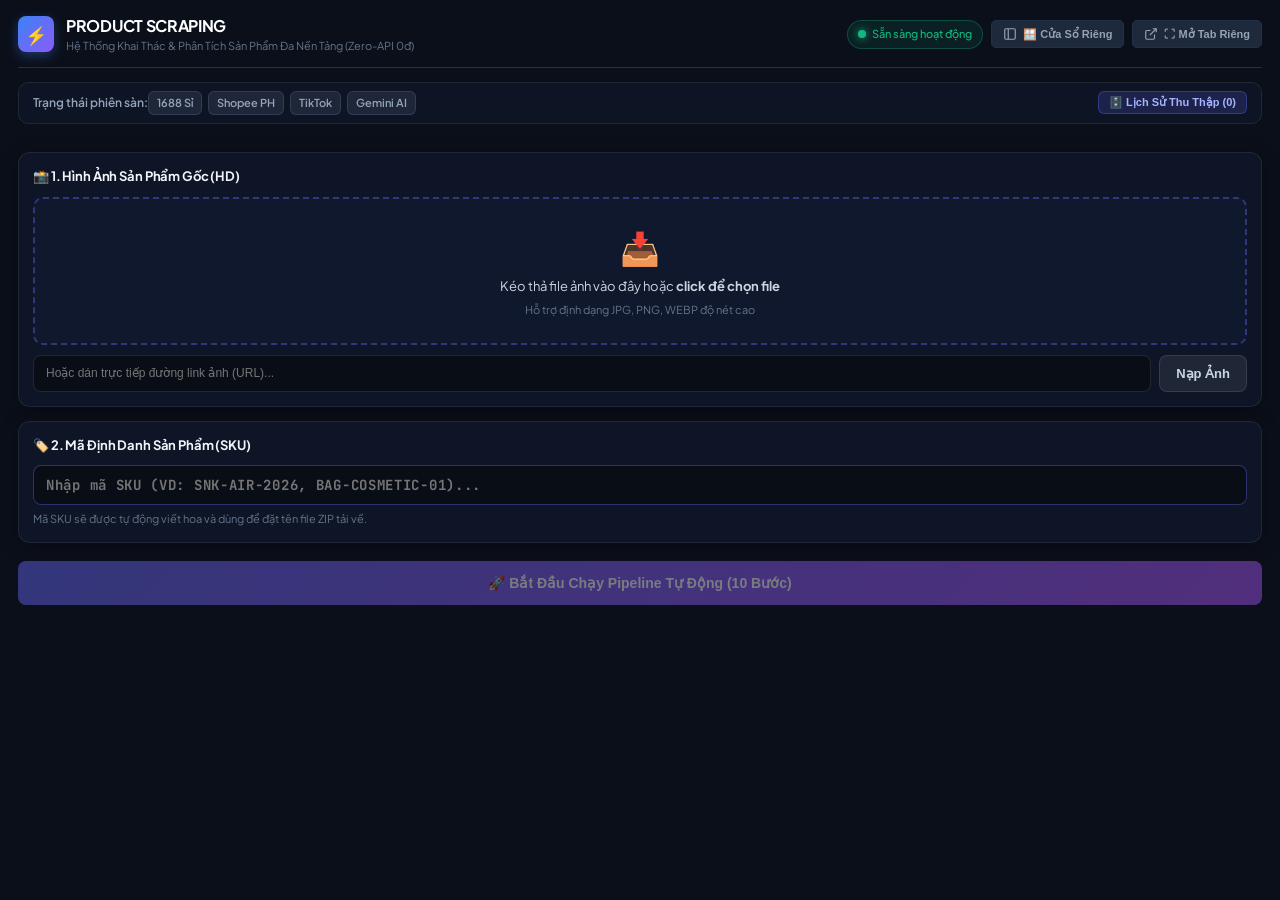
==== product_scraping/ui/index.html @ f8b11730 "chore: rename outer extension directory to product_scraping and update manifests/docs" ====
<!DOCTYPE html>
<html lang="vi">
<head>
  <meta charset="UTF-8">
  <meta name="viewport" content="width=device-width, initial-scale=1.0">
  <meta name="referrer" content="no-referrer">
  <title>Product Scraping Studio - AI Multimodal Workflow</title>
  <link rel="preconnect" href="https://fonts.googleapis.com">
  <link rel="preconnect" href="https://fonts.gstatic.com" crossorigin>
  <link href="https://fonts.googleapis.com/css2?family=Plus+Jakarta+Sans:wght@400;500;600;700&family=JetBrains+Mono:wght@400;500&display=swap" rel="stylesheet">
  <link rel="stylesheet" href="style.css">
  <script src="../libs/jszip.min.js"></script>
</head>
<body class="dark-theme">
  <div class="app-layout">
    <!-- Top Header -->
    <header class="app-header">
      <div class="header-brand">
        <div class="brand-icon-wrap">⚡</div>
        <div>
          <h1 class="brand-title">PRODUCT SCRAPING</h1>
          <p class="brand-subtitle">Hệ Thống Khai Thác & Phân Tích Sản Phẩm Đa Nền Tảng (Zero-API 0đ)</p>
        </div>
      </div>

      <div class="header-actions">
        <div class="session-summary-pill" id="globalSessionBadge" title="Tình trạng phiên các nền tảng">
          <span class="status-dot dot-green"></span>
          <span id="globalSessionText">Sẵn sàng hoạt động</span>
        </div>

        <button id="btnOpenWindow" class="btn-top-action" title="Mở ra một CỬA SỔ RIÊNG BIỆT - Không bao giờ bị tắt khi bạn click sang tab khác!">
          <svg width="14" height="14" viewBox="0 0 24 24" fill="none" stroke="currentColor" stroke-width="2"><rect x="3" y="3" width="18" height="18" rx="2" ry="2"></rect><line x1="9" y1="3" x2="9" y2="21"></line></svg>
          🪟 Cửa Sổ Riêng
        </button>

        <button id="btnOpenFullTab" class="btn-top-action" title="Mở thành 1 Tab trình duyệt độc lập">
          <svg width="14" height="14" viewBox="0 0 24 24" fill="none" stroke="currentColor" stroke-width="2"><path d="M18 13v6a2 2 0 0 1-2 2H5a2 2 0 0 1-2-2V8a2 2 0 0 1 2-2h6"></path><polyline points="15 3 21 3 21 9"></polyline><line x1="10" y1="14" x2="21" y2="3"></line></svg>
          ⛶ Mở Tab Riêng
        </button>
      </div>
    </header>

    <!-- Main Navigation Tabs (Ẩn theo yêu cầu để tập trung 100% vào Workflow Pipeline) -->
    <nav class="main-tabs" style="display: none;">
      <button class="nav-tab active" data-tab="tabWorkflow">
        <span class="tab-icon">🚀</span>
        <span>Workflow Pipeline</span>
      </button>
      <button class="nav-tab" data-tab="tabShopee">
        <span class="tab-icon">🛍️</span>
        <span>Shopee API</span>
      </button>
      <button class="nav-tab" data-tab="tabTiktok">
        <span class="tab-icon">🎵</span>
        <span>TikTok / Douyin</span>
      </button>
      <button class="nav-tab" data-tab="tab1688">
        <span class="tab-icon">🏭</span>
        <span>Alibaba 1688 Sỉ</span>
      </button>
      <button class="nav-tab" data-tab="tabLens">
        <span class="tab-icon">🔍</span>
        <span>Google Lens</span>
      </button>
      <button class="nav-tab" data-tab="tabGemini">
        <span class="tab-icon">🤖</span>
        <span>Gemini AI & Banana</span>
      </button>
      <button class="nav-tab tab-diagnostic" data-tab="tabHealthcheck">
        <span class="tab-icon">⚡</span>
        <span>Chẩn Đoán Toàn Bộ</span>
      </button>
    </nav>

    <!-- TAB 0: WORKFLOW AUTOMATION PIPELINE -->
    <main class="tab-content active" id="tabWorkflow">
      <!-- Toolbar trạng thái các tab sàn -->
      <div class="wf-status-bar">
        <div class="wf-status-title">Trạng thái phiên sàn:</div>
        <div class="wf-tab-badges">
          <span class="wf-tab-badge wf-badge-offline" id="wfBadge1688">1688 Sỉ</span>
          <span class="wf-tab-badge wf-badge-offline" id="wfBadgeShopee">Shopee PH</span>
          <span class="wf-tab-badge wf-badge-offline" id="wfBadgeTiktok">TikTok</span>
          <span class="wf-tab-badge wf-badge-offline" id="wfBadgeGemini">Gemini AI</span>
        </div>
        <button class="wf-btn-mini wf-btn-history" id="wfBtnOpenHistory" title="Xem danh sách lịch sử dữ liệu đã thu thập">
          🗄️ Lịch Sử Thu Thập (<span id="wfHistoryCount">0</span>)
        </button>
      </div>

      <!-- ======================================================= -->
      <!-- MÀN HÌNH 1: NHẬP LIỆU ĐẦU VÀO (INPUT & SKU)             -->
      <!-- ======================================================= -->
      <div class="wf-screen wf-screen-active" id="screenWorkflowInput">
        <div class="wf-card">
          <div class="wf-card-header">
            <span class="wf-card-title">📸 1. Hình Ảnh Sản Phẩm Gốc (HD)</span>
          </div>
          <div class="wf-card-body">
            <!-- Dropzone kéo thả -->
            <div class="wf-dropzone" id="wfDropzone">
              <div class="wf-dropzone-icon">📥</div>
              <div class="wf-dropzone-text">Kéo thả file ảnh vào đây hoặc <strong>click để chọn file</strong></div>
              <div class="wf-dropzone-hint">Hỗ trợ định dạng JPG, PNG, WEBP độ nét cao</div>
              <input type="file" id="wfFileInput" accept="image/*" style="display: none;">
            </div>

            <!-- Khung xem trước khi đã có ảnh -->
            <div class="wf-preview-box" id="wfPreviewBox" style="display: none;">
              <img id="wfPreviewImg" src="" alt="Ảnh sản phẩm" />
              <div class="wf-preview-details">
                <div class="wf-preview-status">✅ Đã nạp ảnh thành công</div>
                <div class="wf-preview-info" id="wfPreviewInfo">Kích thước: Đang phân tích</div>
                <button class="wf-btn-text-danger" id="wfBtnRemoveImage">🗑️ Chọn ảnh khác</button>
              </div>
            </div>

            <!-- Dán URL ảnh từ web -->
            <div class="wf-url-input-group">
              <input type="text" id="wfUrlInput" placeholder="Hoặc dán trực tiếp đường link ảnh (URL)...">
              <button class="wf-btn wf-btn-secondary" id="wfBtnLoadUrl">Nạp Ảnh</button>
            </div>
          </div>
        </div>

        <div class="wf-card">
          <div class="wf-card-header">
            <span class="wf-card-title">🏷️ 2. Mã Định Danh Sản Phẩm (SKU)</span>
          </div>
          <div class="wf-card-body">
            <div class="wf-sku-group">
              <input type="text" id="wfSkuInput" placeholder="Nhập mã SKU (VD: SNK-AIR-2026, BAG-COSMETIC-01)..." autocomplete="off">
              <div class="wf-sku-hint">Mã SKU sẽ được tự động viết hoa và dùng để đặt tên file ZIP tải về.</div>
            </div>
          </div>
        </div>

        <!-- Nút kích hoạt bắt đầu Pipeline -->
        <div class="wf-actions-bar">
          <button class="wf-btn wf-btn-primary wf-btn-large" id="wfBtnStartPipeline" disabled>
            🚀 Bắt Đầu Chạy Pipeline Tự Động (10 Bước)
          </button>
        </div>
      </div>

      <!-- ======================================================= -->
      <!-- MÀN HÌNH 2: TIẾN TRÌNH & LIVE LOGS (PROGRESS & TICKER)   -->
      <!-- ======================================================= -->
      <div class="wf-screen" id="screenWorkflowProgress" style="display: none;">
        <!-- Thanh tiến độ tổng quan -->
        <div class="wf-card wf-progress-card">
          <div class="wf-progress-head">
            <div>
              <div class="wf-progress-title" id="wfProgressStepName">Khởi động Pipeline</div>
              <div class="wf-progress-detail" id="wfProgressDetail">Đang chuẩn bị môi trường...</div>
            </div>
            <div class="wf-progress-pct" id="wfProgressPercent">0%</div>
          </div>
          <div class="wf-progress-bar-bg">
            <div class="wf-progress-bar-fill" id="wfProgressBar" style="width: 0%;"></div>
          </div>

          <!-- Stepper 10 bước -->
          <div class="wf-stepper-grid" id="wfStepList">
            <div class="wf-step-item" data-step="1">1. 1688 Img</div>
            <div class="wf-step-item" data-step="2">2. AI Lọc Thị Giác</div>
            <div class="wf-step-item" data-step="3">3. Anti-Combo Specs</div>
            <div class="wf-step-item" data-step="4">4. AI Brand Strip</div>
            <div class="wf-step-item" data-step="5">5. Shopee Vision</div>
            <div class="wf-step-item" data-step="6">6. Review Audit</div>
            <div class="wf-step-item" data-step="7">7. TikTok Vision</div>
            <div class="wf-step-item" data-step="8">8. Enrich Data</div>
            <div class="wf-step-item" data-step="9">9. Manifest & TSV</div>
            <div class="wf-step-item" data-step="10">10. Hoàn Tất</div>
          </div>
        </div>

        <!-- Banner Hoàn Tất & Thao Tác Nhanh (Xuất hiện khi đạt 100% - Giữ nguyên màn hình) -->
        <div class="wf-card wf-complete-card" id="wfProgressCompleteBanner" style="display: none;">
          <div class="wf-complete-head">
            <div class="wf-complete-title-wrap">
              <span class="wf-complete-icon">🎉</span>
              <div>
                <div class="wf-complete-title" id="wfCompleteTitle">QUY TRÌNH THU THẬP ĐÃ HOÀN TẤT 100%!</div>
                <div class="wf-complete-subtitle" id="wfCompleteSubtitle">Dữ liệu đã sẵn sàng tải xuống hoặc xem phân tích. Bạn có thể kiểm tra từng thẻ data bên dưới bao lâu tùy ý.</div>
              </div>
            </div>
            <span class="wf-complete-pill">COMPLETED</span>
          </div>
          <div class="wf-complete-actions">
            <button class="wf-btn wf-btn-download" id="wfBtnQuickDownloadZip">
              <span>📦</span> Tải File ZIP {SKU}.zip
            </button>
            <button class="wf-btn wf-btn-copy" id="wfBtnQuickCopyTsv">
              <span>📋</span> Sao Chép TSV (24 Cột)
            </button>
            <button class="wf-btn wf-btn-primary" id="wfBtnGoToResultDashboard">
              <span>📊</span> Xem Bảng Tổng Hợp Kết Quả & Specs ➡️
            </button>
            <button class="wf-btn wf-btn-secondary" id="wfBtnQuickDownloadLog">
              <span>📥</span> Tải File Log (.txt)
            </button>
          </div>
        </div>

        <!-- Hộp Hiển Thị Lỗi Chi Tiết Cho Debug (Chỉ hiện khi gặp lỗi) -->
        <div class="wf-card wf-error-card" id="wfErrorDebugBox" style="display: none;">
          <div class="wf-error-head">
            <div class="wf-error-title-wrap">
              <span class="wf-error-icon">🛑</span>
              <div>
                <div class="wf-error-title" id="wfErrorTitle">DỪNG LẠI TẠI BƯỚC 1: GẶP LỖI</div>
                <div class="wf-error-subtitle">Hệ thống đã dừng pipeline ngay lập tức để bạn kiểm tra và debug.</div>
              </div>
            </div>
            <span class="wf-error-pill">STOPPED</span>
          </div>
          <div class="wf-error-body">
            <pre class="wf-error-code-block" id="wfErrorMessage">Đang chờ thông tin lỗi...</pre>
          </div>
          <div class="wf-error-actions">
            <button class="wf-btn wf-btn-secondary" id="wfBtnCopyErrorDetails">
              📋 Sao Chép Lỗi Để Debug
            </button>
            <button class="wf-btn wf-btn-warning" id="wfBtnRetryPipeline">
              🔄 Chạy Lại Pipeline
            </button>
            <button class="wf-btn wf-btn-danger" id="wfBtnBackToInput">
              ↩️ Quay Lại Màn 1
            </button>
          </div>
        </div>

        <!-- ========================================================================= -->
        <!-- LUỒNG DỮ LIỆU XỬ LÝ THỜI GIAN THỰC (VERTICAL PIPELINE DATA FLOW)           -->
        <!-- Trực quan hóa toàn bộ quá trình từng bước từ trên xuống dưới cho người dùng -->
        <!-- ========================================================================= -->
        <div class="wf-vertical-feed" id="wfVerticalProcessFeed">

          <!-- 1. BƯỚC 1: TẤT CẢ ẢNH & SẢN PHẨM 1688 GỐC -->
          <div class="wf-card wf-feed-card" id="feedCard_1688Raw">
            <div class="wf-feed-head">
              <div class="wf-feed-title-wrap">
                <span class="wf-feed-num">1</span>
                <div>
                  <div class="wf-feed-title">📸 Danh Sách Ảnh 1688 Gốc (Found Images)</div>
                  <div class="wf-feed-subtitle" id="feed1688RawSubtitle">Đang chờ quét ảnh qua 1688 API...</div>
                </div>
              </div>
              <span class="wf-feed-pill pill-orange" id="feed1688RawPill">0 Shop</span>
            </div>
            <div class="wf-feed-body">
              <div class="wf-1688-images-grid" id="feed1688ImagesGrid">
                <div class="wf-feed-empty-hint">Chưa có ảnh 1688...</div>
              </div>
            </div>
          </div>

          <!-- 2. BƯỚC 2 & 3: DANH SÁCH & ẢNH ĐÃ LỌC RÁC XƯỞNG (CLEANED) -->
          <div class="wf-card wf-feed-card" id="feedCard_1688Clean">
            <div class="wf-feed-head">
              <div class="wf-feed-title-wrap">
                <span class="wf-feed-num">2</span>
                <div>
                  <div class="wf-feed-title">🧹 Mô Tả Chi Tiết, Thông Số & 5 Link Thô 1688</div>
                  <div class="wf-feed-subtitle" id="feed1688CleanSubtitle">Đang chờ đóng gói mô tả, thông số và lưu dữ liệu 5 link thô 1688...</div>
                </div>
              </div>
              <span class="wf-feed-pill pill-green" id="feed1688CleanPill">Chờ xử lý</span>
            </div>
            <div class="wf-feed-body" id="feed1688CleanContent">
              <div class="wf-feed-empty-hint">Chưa có dữ liệu mô tả & 5 link 1688...</div>
            </div>
          </div>

          <!-- 3. BƯỚC 4: TẤT CẢ TỪ KHÓA DO GEMINI AI SINH RA -->
          <div class="wf-card wf-feed-card" id="feedCard_geminiKw">
            <div class="wf-feed-head">
              <div class="wf-feed-title-wrap">
                <span class="wf-feed-num">3</span>
                <div>
                  <div class="wf-feed-title">🤖 Toàn Bộ Từ Khóa Do Gemini AI Sinh Ra</div>
                  <div class="wf-feed-subtitle" id="feedGeminiKwSubtitle">Đang chờ tạo từ khóa tiếng Anh/Taglish cho Shopee PH & TikTok...</div>
                </div>
              </div>
              <span class="wf-feed-pill pill-purple" id="feedGeminiKwPill">0 Từ Khóa</span>
            </div>
            <div class="wf-feed-body" id="feedGeminiKwContent">
              <div class="wf-feed-empty-hint">Chưa có từ khóa Gemini...</div>
            </div>
          </div>

          <!-- 4. BƯỚC 5: SẢN PHẨM TÌM THẤY TRÊN SHOPEE PHILIPPINES -->
          <div class="wf-card wf-feed-card" id="feedCard_shopeePh">
            <div class="wf-feed-head">
              <div class="wf-feed-title-wrap">
                <span class="wf-feed-num">4</span>
                <div>
                  <div class="wf-feed-title">🛒 Sản Phẩm Tìm Thấy Trên Shopee Philippines</div>
                  <div class="wf-feed-subtitle" id="feedShopeePhSubtitle">Đang chờ quét từ khóa hàng ngách trên Shopee PH...</div>
                </div>
              </div>
              <span class="wf-feed-pill pill-red" id="feedShopeePhPill">0 Shop PH</span>
            </div>
            <div class="wf-feed-body" id="feedShopeePhContent">
              <div class="wf-feed-empty-hint">Chưa có sản phẩm Shopee PH...</div>
            </div>
          </div>

          <!-- 5. BƯỚC 7: VIDEO THỰC TẾ DOUYIN & TIKTOK QUA GEMINI VISION -->
          <div class="wf-card wf-feed-card" id="feedCard_tiktok">
            <div class="wf-feed-head">
              <div class="wf-feed-title-wrap">
                <span class="wf-feed-num">5</span>
                <div>
                  <div class="wf-feed-title">🎬 Video Thực Tế & Đánh Giá Sản Phẩm (Douyin & TikTok)</div>
                  <div class="wf-feed-subtitle" id="feedTiktokSubtitle">Đang cào sâu nhiều trang và gửi thumbnail cho Gemini Vision thẩm định...</div>
                </div>
              </div>
              <span class="wf-feed-pill pill-pink" id="feedTiktokPill">0 Video</span>
            </div>
            <div class="wf-feed-body" id="feedTiktokContent">
              <div class="wf-feed-empty-hint">Chưa có video Douyin/TikTok...</div>
            </div>
          </div>

        </div>

        <!-- Terminal Console Logs (Luôn hiển thị) -->
        <div class="wf-card wf-terminal-card">
          <div class="wf-terminal-head">
            <span class="wf-terminal-title">💻 Terminal Console (Thời Gian Thực)</span>
            <div class="wf-terminal-actions">
              <button class="wf-btn-mini" id="wfBtnToggleScroll">📜 Cuộn: BẬT</button>
              <button class="wf-btn-mini" id="wfBtnCopyLog">📋 Copy Log</button>
              <button class="wf-btn-mini" id="wfBtnDownloadTerminalLog">📥 Tải Log</button>
              <button class="wf-btn-mini" id="wfBtnClearLog">🗑️ Xóa</button>
            </div>
          </div>
          <div class="wf-terminal-body" id="terminalLogOutput"></div>
        </div>

        <!-- Điều khiển Tiến trình: Tạm dừng / Hủy -->
        <div class="wf-control-bar" id="wfControlBar">
          <button class="wf-btn wf-btn-warning" id="wfBtnPauseResume">
            <span>⏸️</span> Tạm Dừng
          </button>
          <button class="wf-btn wf-btn-danger" id="wfBtnAbort">
            <span>⏹️</span> Hủy Bỏ
          </button>
        </div>

        <!-- Thanh điều khiển chân trang khi hoàn tất -->
        <div class="wf-control-bar wf-complete-footer" id="wfProgressCompleteFooter" style="display: none;">
          <button class="wf-btn wf-btn-download" id="wfBtnBottomDownloadZip">
            <span>📦</span> Tải File ZIP
          </button>
          <button class="wf-btn wf-btn-copy" id="wfBtnBottomCopyTsv">
            <span>📋</span> Sao Chép TSV
          </button>
          <button class="wf-btn wf-btn-primary" id="wfBtnBottomGoResult">
            <span>📊</span> Bảng Kết Quả & Specs ➡️
          </button>
          <button class="wf-btn wf-btn-secondary" id="wfBtnProgressNewProduct">
            <span>🔄</span> Sản Phẩm Mới
          </button>
        </div>
      </div>

      <!-- ======================================================= -->
      <!-- MÀN HÌNH 3: KẾT QUẢ & XUẤT FILE (DASHBOARD & EXPORT)    -->
      <!-- ======================================================= -->
      <div class="wf-screen" id="screenWorkflowResult" style="display: none;">
        <!-- Thanh điều hướng 2 chiều quay lại Dòng chảy dữ liệu & Logs -->
        <div class="wf-result-nav-bar">
          <button class="wf-btn wf-btn-secondary" id="wfBtnBackToProgress">
            <span>⬅️</span> Quay Lại Xem Dòng Chảy Dữ Liệu & Logs
          </button>
          <span class="wf-result-nav-hint">Toàn bộ dữ liệu và log vẫn được bảo lưu 100%</span>
        </div>

        <!-- Banner tổng kết -->
        <div class="wf-result-banner">
          <div class="wf-result-title-wrap">
            <div class="wf-result-icon">🎉</div>
            <div>
              <h3 class="wf-result-heading">Xử Lý Hoàn Tất!</h3>
              <p class="wf-result-sku" id="wfResultSkuTitle">Mã SKU: PRODUCT-01</p>
            </div>
          </div>

          <!-- 4 Khối thống kê -->
          <div class="wf-stats-grid">
            <div class="wf-stat-box">
              <div class="wf-stat-num" id="wfStat1688Count">5 Shop</div>
              <div class="wf-stat-label">Nguồn Sỉ 1688</div>
            </div>
            <div class="wf-stat-box">
              <div class="wf-stat-num" id="wfStatShopeeCount">5 Shop</div>
              <div class="wf-stat-label">Shopee PH</div>
            </div>
            <div class="wf-stat-box">
              <div class="wf-stat-num" id="wfStatVideosCount">18 Video</div>
              <div class="wf-stat-label">TikTok / Douyin</div>
            </div>
            <div class="wf-stat-box">
              <div class="wf-stat-num" id="wfStatReviewsCount">10 Đánh giá</div>
              <div class="wf-stat-label">5⭐ Kèm Media</div>
            </div>
          </div>
        </div>

        <!-- Tabs xem trước dữ liệu kết quả -->
        <div class="wf-card">
          <div class="wf-res-tabs">
            <button class="wf-res-tab-btn active" data-target="wfPanelVideos">🎬 Video Review (Douyin & TikTok)</button>
            <button class="wf-res-tab-btn" data-target="wfPanelReviews">⭐ 10 Review 5⭐ Media</button>
            <button class="wf-res-tab-btn" data-target="wfPanelSpecs">📊 Giá Đối Sánh & Specs</button>
            <button class="wf-res-tab-btn" data-target="wfPanelProcessData">🔍 Quá Trình & Lọc Dữ Liệu</button>
            <button class="wf-res-tab-btn" data-target="wfPanelLogs">💻 Xem Lại Log</button>
          </div>

          <div class="wf-res-tab-content">
            <!-- Tab 1: Video phân loại theo Tym -->
            <div class="wf-res-tab-panel" id="wfPanelVideos" style="display: block;">
              <div class="wf-video-list" id="wfResultVideosList"></div>
            </div>

            <!-- Tab 2: 10 Review 5 sao Shopee có Media -->
            <div class="wf-res-tab-panel" id="wfPanelReviews" style="display: none;">
              <div class="wf-review-list" id="wfResultReviewsList"></div>
            </div>

            <!-- Tab 3: Đối sánh giá CNY/PHP & Specs -->
            <div class="wf-res-tab-panel" id="wfPanelSpecs" style="display: none;">
              <div id="wfResultSpecsTable"></div>
            </div>

            <!-- Tab 4: Toàn bộ quá trình & Dữ liệu chi tiết -->
            <div class="wf-res-tab-panel" id="wfPanelProcessData" style="display: none;">
              <div id="wfResultProcessDataContent" style="padding: 10px; max-height: 250px; overflow-y: auto;"></div>
            </div>

            <!-- Tab 5: Xem lại Terminal Log -->
            <div class="wf-res-tab-panel" id="wfPanelLogs" style="display: none;">
              <div style="display: flex; justify-content: flex-end; margin-bottom: 8px;">
                <button class="wf-btn-mini" id="wfBtnDownloadResultLog">📥 Tải Toàn Bộ File Log (.txt)</button>
              </div>
              <div class="wf-terminal-body" id="wfResultLogOutput" style="height: 220px;"></div>
            </div>
          </div>
        </div>

        <!-- Các nút hành động xuất file -->
        <div class="wf-export-bar">
          <button class="wf-btn wf-btn-download" id="wfBtnDownloadZip">
            <span>📦</span> Tải File ZIP {SKU}.zip
          </button>
          <button class="wf-btn wf-btn-copy" id="wfBtnCopyTsv">
            <span>📋</span> Sao Chép Bảng Tính (24 Cột)
          </button>
          <button class="wf-btn wf-btn-secondary" id="wfBtnNewProduct">
            <span>🔄</span> Sản Phẩm Mới
          </button>
        </div>
      </div>

      <!-- ======================================================= -->
      <!-- MÀN HÌNH 4: CẢNH BÁO CAPTCHA / NGOẠI LỆ                  -->
      <!-- ======================================================= -->
      <div class="wf-screen" id="screenWorkflowWarning" style="display: none;">
        <div class="wf-warning-card">
          <div class="wf-warning-icon">⚠️</div>
          <h3 class="wf-warning-title">Phát Hiện Xác Thực Robot / Captcha</h3>
          <p class="wf-warning-desc" id="wfCaptchaDesc">
            Hệ thống 1688 hoặc Shopee đang yêu cầu kéo thanh trượt Slider. Vui lòng bấm nút bên dưới để mở tab giải captcha bằng tay.
          </p>
          <div class="wf-warning-actions">
            <button class="wf-btn wf-btn-primary" id="wfBtnOpenCaptchaTab">
              🌐 Mở Tab Giải Captcha Ngay
            </button>
            <button class="wf-btn wf-btn-success" id="wfBtnResumeAfterCaptcha">
              ✅ Tôi Đã Giải Xong, Tiếp Tục!
            </button>
          </div>
        </div>
      </div>
    </main>

    <!-- TAB 1: SHOPEE PANEL -->
    <main class="tab-content" id="tabShopee">
      <!-- Toolbar In-Tab Context -->
      <div class="context-toolbar">
        <div class="toolbar-left">
          <span class="status-dot dot-yellow" id="shopeeDot"></span>
          <span id="shopeeTabStatus">Đang kiểm tra kết nối Tab Shopee...</span>
        </div>
        <button class="btn-bypass btn-shopee-color" id="btnOpenShopeeTab">
          🌐 Mở Tab Shopee.vn (In-Tab Bypass 100%)
        </button>
      </div>

      <div class="card-grid-two">
        <!-- Search Products -->
        <div class="tool-card">
          <div class="card-head">
            <span class="card-head-title">🔍 1. Tìm Kiếm Sản Phẩm Shopee</span>
          </div>
          <div class="card-body">
            <div class="input-group">
              <input type="text" id="inputShopeeKeyword" placeholder="Nhập từ khóa (VD: túi đựng mỹ phẩm du lịch, áo khoác gió)..." value="túi đựng mỹ phẩm du lịch">
              <select id="selectShopeeSort" class="select-dropdown">
                <option value="relevancy">Liên quan nhất</option>
                <option value="sales" selected>Bán chạy nhất</option>
                <option value="price_asc">Giá tăng dần</option>
                <option value="price_desc">Giá giảm dần</option>
              </select>
              <button class="btn btn-shopee" id="btnShopeeSearch">Tìm Kiếm</button>
            </div>
          </div>
        </div>

        <!-- Scrape Product Detail -->
        <div class="tool-card">
          <div class="card-head">
            <span class="card-head-title">📦 2. Cào Chi Tiết & Ảnh/Video Gốc từ Link</span>
          </div>
          <div class="card-body">
            <div class="input-group">
              <input type="text" id="inputShopeeUrl" placeholder="Dán link sản phẩm (VD: https://shopee.vn/product/123/456 hoặc i.123.456)...">
              <button class="btn btn-shopee" id="btnShopeeDetail">Cào Dữ Liệu</button>
            </div>
          </div>
        </div>
      </div>

      <!-- Shopee Status & Results -->
      <div class="results-header">
        <div id="shopeeStatusText" class="results-status">Sẵn sàng tìm kiếm sản phẩm...</div>
        <div id="shopeeCountText" class="results-count">0 kết quả</div>
      </div>

      <!-- Product Detail View (Hidden by default) -->
      <div id="shopeeDetailBox" class="detail-box" style="display: none;"></div>

      <!-- Products Grid -->
      <div class="items-grid" id="shopeeResultsList"></div>
    </main>

    <!-- TAB 2: TIKTOK & DOUYIN PANEL -->
    <main class="tab-content" id="tabTiktok">
      <div class="context-toolbar">
        <div class="toolbar-left">
          <span class="status-dot dot-yellow" id="tiktokDot"></span>
          <span id="tiktokTabStatus">Đang kiểm tra tab TikTok & Douyin...</span>
        </div>
        <div class="toolbar-actions">
          <button class="btn-bypass" id="btnDebugTiktok" style="background: #1e293b; border: 1px solid #475569; color: #38bdf8;" title="Kiểm tra kết nối và xuất log phản hồi thô từ TikTok/Douyin API">🐞 Báo Lỗi Thô</button>
          <button class="btn-bypass btn-tiktok-color" id="btnOpenTiktokTab">🌐 Mở Tab TikTok</button>
          <button class="btn-bypass btn-douyin-color" id="btnOpenDouyinTab">🌐 Mở Tab Douyin</button>
        </div>
      </div>

      <div class="card-grid-two">
        <!-- Search Videos -->
        <div class="tool-card">
          <div class="card-head">
            <span class="card-head-title">🔍 1. Tìm Kiếm Video Sản Phẩm / Review</span>
          </div>
          <div class="card-body">
            <div class="input-group">
              <input type="text" id="inputTiktokKeyword" placeholder="Nhập từ khóa (VD: review túi xách, travel bag, viral gadget)..." value="review túi xách">
              <select id="selectTiktokPlatform" class="select-dropdown">
                <option value="tiktok" selected>TikTok Global</option>
                <option value="douyin">Douyin (Trung Quốc)</option>
              </select>
              <button class="btn btn-tiktok" id="btnTiktokSearch">Tìm Video</button>
            </div>
          </div>
        </div>

        <!-- Extract Clean Video -->
        <div class="tool-card">
          <div class="card-head">
            <span class="card-head-title">📹 2. Lấy Video Gốc Không Watermark / Logo</span>
          </div>
          <div class="card-body">
            <div class="input-group">
              <input type="text" id="inputTiktokUrl" placeholder="Dán link video TikTok hoặc Douyin...">
              <button class="btn btn-tiktok" id="btnTiktokDetail">Trích Xuất</button>
            </div>
          </div>
        </div>
      </div>

      <div class="results-header">
        <div id="tiktokStatusText" class="results-status">Sẵn sàng tìm video thịnh hành...</div>
        <div id="tiktokCountText" class="results-count">0 video</div>
      </div>

      <div class="videos-grid" id="tiktokResultsList"></div>
    </main>

    <!-- TAB 3: ALIBABA 1688 SỈ PANEL -->
    <main class="tab-content" id="tab1688">
      <div class="context-toolbar">
        <div class="toolbar-left">
          <span class="status-dot dot-yellow" id="alibabaDot"></span>
          <span id="alibabaTabStatus">Đang nạp H5 Token 1688...</span>
        </div>
        <div style="display: flex; gap: 8px; flex-wrap: wrap;">
          <button class="btn-bypass" id="btnSyncTabCookie1688" style="background: #1e293b; border: 1px solid #334155; color: #10b981;" title="Tự động lấy và làm mới Cookie & Token trực tiếp từ trình duyệt">🔄 Tự Động Đồng Bộ Trình Duyệt</button>
          <button class="btn-bypass" id="btnDebug1688" style="background: #1e293b; border: 1px solid #475569; color: #38bdf8;" title="Kiểm tra trạng thái H5 Token, Cookie và phản hồi thô từ Alibaba Gateway">🐞 Kiểm Tra & Báo Lỗi Thô</button>
          <button class="btn-bypass btn-1688-color" id="btnOpen1688Tab">🌐 Mở Tab 1688.com (In-Tab Bypass)</button>
        </div>
      </div>

      <!-- Image Search Zone -->
      <div class="tool-card">
        <div class="card-head">
          <span class="card-head-title">🖼️ 1. Tìm Nguồn Hàng Gốc Bằng Hình Ảnh (Visual Sourcing)</span>
        </div>
        <div class="card-body">
          <div class="drop-zone" id="dropZone1688">
            <div class="drop-icon">📷</div>
            <div class="drop-text">Kéo thả ảnh sản phẩm vào đây, bấm để chọn file hoặc nhấn <strong>Ctrl+V</strong> để dán ảnh</div>
            <input type="file" id="fileInput1688" accept="image/*" style="display: none;">
            <div id="previewContainer1688" class="preview-wrap" style="display: none;">
              <img id="imgPreview1688" alt="Preview">
              <button id="btnRemove1688Img" class="btn-remove-preview">✕</button>
            </div>
          </div>
          <button class="btn btn-1688" id="btn1688SearchFile" style="width: 100%; margin-top: 10px; display: none; padding: 10px; font-size: 13px; font-weight: 700;">
            🔍 Bắt Đầu Tìm Xưởng 1688 Bằng Ảnh Này
          </button>
          <div class="input-group" style="margin-top: 10px;">
            <input type="text" id="input1688ImageUrl" placeholder="Hoặc dán trực tiếp link ảnh từ Shopee / TikTok...">
            <button class="btn btn-1688" id="btn1688SearchImgUrl">Tìm Bằng URL Ảnh</button>
          </div>
        </div>
      </div>

      <!-- Keyword Search -->
      <div class="tool-card">
        <div class="card-head">
          <span class="card-head-title">🔍 2. Tìm Theo Từ Khóa Tiếng Trung / Tiếng Anh</span>
        </div>
        <div class="card-body">
          <div class="input-group">
            <input type="text" id="input1688Keyword" placeholder="Nhập từ khóa (VD: 女包, 鞋子, shoe, cosmetic bag)..." value="女包">
            <button class="btn btn-1688" id="btn1688SearchKeyword">Tìm Nguồn Sỉ</button>
          </div>
        </div>
      </div>

      <div class="results-header">
        <div id="alibabaStatusText" class="results-status">Sẵn sàng tìm nguồn hàng sỉ...</div>
        <div id="alibabaCountText" class="results-count">0 xưởng sỉ</div>
      </div>

      <div class="offers-grid" id="alibabaResultsList"></div>
    </main>

    <!-- TAB 4: GOOGLE LENS PANEL -->
    <main class="tab-content" id="tabLens">
      <div class="context-toolbar">
        <div class="toolbar-left">
          <span class="status-dot dot-green" id="lensDot"></span>
          <span id="lensTabStatus">Google Lens API Sẵn Sàng (Zero-API 0đ)</span>
        </div>
        <button class="btn-bypass btn-lens-color" id="btnOpenLensWeb">🌐 Mở lens.google.com</button>
      </div>

      <div class="tool-card">
        <div class="card-head">
          <span class="card-head-title">🔍 Tìm Kiếm Ngược Hình Ảnh & So Sánh Giá Đa Sàn</span>
        </div>
        <div class="card-body">
          <div class="drop-zone" id="dropZoneLens">
            <div class="drop-icon">🔎</div>
            <div class="drop-text">Kéo thả ảnh vào đây, chọn file từ máy, hoặc nhấn <strong>Ctrl+V</strong> dán ảnh từ clipboard</div>
            <input type="file" id="fileInputLens" accept="image/*" style="display: none;">
            <div id="previewContainerLens" class="preview-wrap" style="display: none;">
              <img id="imgPreviewLens" alt="Lens Preview">
              <button id="btnRemoveLensImg" class="btn-remove-preview">✕</button>
            </div>
          </div>
          <button class="btn btn-lens" id="btnLensSearchFile" style="width: 100%; margin-top: 10px; display: none; padding: 10px; font-size: 13px; font-weight: 700;">
            🔍 Quét Ảnh Này Qua Google Lens
          </button>
          <div class="input-group" style="margin-top: 10px;">
            <input type="text" id="inputLensImageUrl" placeholder="Hoặc dán URL ảnh sản phẩm cần đối chiếu...">
            <button class="btn btn-lens" id="btnLensSearch">Quét Google Lens</button>
          </div>
        </div>
      </div>

      <!-- Lens Sub-Tabs -->
      <div class="sub-tabs-bar">
        <button class="sub-tab-btn active" id="subTabLensShopping">
          🛒 Ưu Đãi Mua Sắm (<span id="lensCountShopping">0</span>)
        </button>
        <button class="sub-tab-btn" id="subTabLensVisual">
          🖼️ Ảnh Tương Đồng (<span id="lensCountVisual">0</span>)
        </button>
      </div>

      <div class="lens-grid" id="lensResultsList"></div>
    </main>

    <!-- TAB 5: GEMINI AI & BANANA STUDIO -->
    <main class="tab-content" id="tabGemini">
      <div class="context-toolbar">
        <div class="toolbar-left">
          <span class="status-dot dot-blue" id="geminiDot"></span>
          <span id="geminiTabStatus">Đang kiểm tra cookie Google Gemini...</span>
        </div>
        <div class="toolbar-actions">
          <select id="selectGeminiModel" class="select-dropdown">
            <option value="3.8-flash" selected>Gemini 3.8 Flash (Tốc độ cao)</option>
            <option value="3.1-pro">Gemini 3.1 Pro (Lập luận sâu)</option>
            <option value="3.5-flash-lite">Gemini 3.5 Flash-Lite</option>
          </select>
          <button class="btn-bypass btn-gemini-color" id="btnOpenGeminiWeb">🌐 Mở gemini.google.com</button>
        </div>
      </div>

      <!-- Gemini Sub-Tabs: Chat vs Banana Studio -->
      <div class="sub-tabs-bar">
        <button class="sub-tab-btn active" id="subTabGeminiChat">💬 AI Chat & Viết Content</button>
        <button class="sub-tab-btn" id="subTabGeminiBanana">🍌 Banana Studio (Tạo Ảnh 1K/2K)</button>
      </div>

      <!-- Gemini Chat View -->
      <div id="geminiChatView" class="chat-container">
        <!-- Message History -->
        <div class="chat-messages" id="chatMessages">
          <div class="msg-bubble msg-ai">
            <div class="msg-author">🤖 Gemini AI</div>
            <div class="msg-content">Xin chào! Tôi có thể giúp bạn viết mô tả sản phẩm Shopee, dịch thuật tiêu đề 1688 tiếng Trung, hoặc lên kịch bản video TikTok. Hãy nhập câu hỏi bên dưới nhé!</div>
          </div>
        </div>

        <!-- Quick Chips -->
        <div class="quick-chips">
          <button class="chip-btn" data-prompt="Viết mô tả sản phẩm túi du lịch chống nước chuẩn SEO Shopee đầy đủ hashtag">📝 Viết mô tả Shopee</button>
          <button class="chip-btn" data-prompt="Dịch tiêu đề sau sang tiếng Việt tự nhiên và trích xuất từ khóa chính: ">🇨🇳 Dịch tiêu đề 1688</button>
          <button class="chip-btn" data-prompt="Lên kịch bản 30 giây review sản phẩm thời trang ngắn gọn, bắt trend TikTok">🎬 Kịch bản TikTok</button>
        </div>

        <!-- Chat Input -->
        <div class="chat-input-row">
          <textarea id="inputGeminiPrompt" placeholder="Nhập câu hỏi hoặc yêu cầu cho Gemini AI..." rows="2"></textarea>
          <button class="btn btn-gemini" id="btnGeminiSend">Gửi (Enter)</button>
        </div>
      </div>

      <!-- Banana Studio View (Hidden by default) -->
      <div id="geminiBananaView" class="banana-container" style="display: none;">
        <div class="tool-card">
          <div class="card-head">
            <span class="card-head-title">🍌 Tạo Ảnh Bằng Google Banana (Imagen 3 / Pro)</span>
          </div>
          <div class="card-body">
            <div class="input-group">
              <input type="text" id="inputBananaPrompt" placeholder="Mô tả hình ảnh sản phẩm cần tạo (VD: A sleek leather travel backpack on marble table, studio lighting, 8k)...">
              <select id="selectBananaModel" class="select-dropdown">
                <option value="imagen-3" selected>Banana Imagen 3</option>
                <option value="imagen-3-pro">Banana Imagen 3 Pro (2K)</option>
              </select>
              <select id="selectBananaRatio" class="select-dropdown">
                <option value="1:1" selected>Vuông (1:1) - Shopee</option>
                <option value="9:16">Dọc (9:16) - TikTok</option>
                <option value="16:9">Ngang (16:9)</option>
              </select>
              <button class="btn btn-banana" id="btnBananaGenerate">Tạo Ảnh</button>
            </div>
          </div>
        </div>

        <div class="banana-results" id="bananaResults">
          <div class="empty-state">Nhập prompt và bấm "Tạo Ảnh" để xem kết quả chất lượng 1K/2K từ Banana AI.</div>
        </div>
      </div>
    </main>

    <!-- TAB 6: HEALTHCHECK / CHẨN ĐOÁN TOÀN BỘ -->
    <main class="tab-content" id="tabHealthcheck">
      <div class="tool-card">
        <div class="card-head" style="justify-content: space-between;">
          <span class="card-head-title">⚡ Chẩn Đoán Sức Khỏe Toàn Bộ 5 SDK (Zero-API)</span>
          <button class="btn btn-primary" id="btnRunSuiteCheck">🚀 Bắt Đầu Kiểm Tra Toàn Bộ</button>
        </div>
        <div class="card-body">
          <div class="progress-bar-container">
            <div id="suiteProgressBar" class="progress-bar-fill"></div>
          </div>
          <div id="suiteStatusText" class="suite-status-text">Bấm nút phía trên để kiểm tra tự động trạng thái cookie, tab context và độ trễ phản hồi của 5 SDK.</div>
        </div>
      </div>

      <div class="diagnostic-grid" id="diagnosticGrid">
        <!-- Sẽ được fill bằng JavaScript -->
      </div>
    </main>
  </div>

  <!-- MODAL / DRAWER LỊCH SỬ DỮ LIỆU THU THẬP (WORKFLOW HISTORY) -->
  <div class="wf-modal-backdrop" id="wfHistoryModal" style="display: none;">
    <div class="wf-modal-container">
      <div class="wf-modal-head">
        <div class="wf-modal-title-wrap">
          <span class="wf-modal-icon">🗄️</span>
          <div>
            <div class="wf-modal-title">Lịch Sử Dữ Liệu Thu Thập (Workflow Archive)</div>
            <div class="wf-modal-subtitle">Toàn bộ phiên dữ liệu cũ được bảo lưu an toàn trong bộ nhớ máy tính.</div>
          </div>
        </div>
        <button class="wf-btn-mini" id="wfBtnCloseHistory">✕ Đóng</button>
      </div>
      <div class="wf-modal-toolbar">
        <span id="wfHistoryTotalLabel">Tổng cộng: 0 phiên</span>
        <button class="wf-btn-mini wf-btn-danger" id="wfBtnClearAllHistory">🗑️ Xóa Tất Cả</button>
      </div>
      <div class="wf-modal-body" id="wfHistoryListContainer">
        <!-- Danh sách items -->
      </div>
    </div>
  </div>

  <div id="wfGlobalToast" class="wf-toast"></div>
  <script type="module" src="app.js"></script>
</body>
</html>
---- product_scraping/ui/style.css ----
:root {
  --bg-main: #0b0f19;
  --bg-surface: #111827;
  --bg-card: #162032;
  --bg-card-hover: #1c2940;
  --border: #223049;
  --border-focus: #3b82f6;
  --text-primary: #f8fafc;
  --text-secondary: #94a3b8;
  --text-muted: #64748b;
  
  --brand-shopee: #ee4d2d;
  --brand-tiktok: #fe2c55;
  --brand-douyin: #2563eb;
  --brand-1688: #ff6000;
  --brand-lens: #38bdf8;
  --brand-gemini: #8b5cf6;
  --brand-banana: #eab308;
  
  --success: #10b981;
  --warning: #f59e0b;
  --danger: #ef4444;
  --radius-lg: 12px;
  --radius-md: 8px;
  --radius-sm: 5px;
}

* {
  box-sizing: border-box;
  margin: 0;
  padding: 0;
}

body.dark-theme {
  background-color: var(--bg-main);
  color: var(--text-primary);
  font-family: 'Plus Jakarta Sans', -apple-system, BlinkMacSystemFont, 'Segoe UI', Roboto, sans-serif;
  font-size: 13px;
  line-height: 1.5;
  margin: 0;
  padding: 0;
  min-height: 100vh;
  overflow-x: hidden;
}

.app-layout {
  display: flex;
  flex-direction: column;
  min-height: 100vh;
  padding: 14px 18px;
  gap: 14px;
  max-width: 1300px;
  margin: 0 auto;
}

/* Header */
.app-header {
  display: flex;
  justify-content: space-between;
  align-items: center;
  padding-bottom: 12px;
  border-bottom: 1px solid var(--border);
  flex-wrap: wrap;
  gap: 10px;
}

.header-brand {
  display: flex;
  align-items: center;
  gap: 12px;
}

.brand-icon-wrap {
  width: 36px;
  height: 36px;
  border-radius: var(--radius-md);
  background: linear-gradient(135deg, #3b82f6, #8b5cf6);
  display: flex;
  align-items: center;
  justify-content: center;
  font-size: 18px;
  box-shadow: 0 4px 12px rgba(59, 130, 246, 0.35);
}

.brand-title {
  font-size: 16px;
  font-weight: 700;
  color: #fff;
  letter-spacing: -0.3px;
}

.brand-subtitle {
  font-size: 11px;
  color: var(--text-muted);
}

.header-actions {
  display: flex;
  align-items: center;
  gap: 8px;
}

.session-summary-pill {
  display: flex;
  align-items: center;
  gap: 6px;
  background: rgba(16, 185, 129, 0.1);
  border: 1px solid rgba(16, 185, 129, 0.3);
  padding: 5px 10px;
  border-radius: 20px;
  font-size: 11px;
  color: var(--success);
  font-weight: 500;
}

.status-dot {
  width: 8px;
  height: 8px;
  border-radius: 50%;
  display: inline-block;
}

.dot-green { background: var(--success); box-shadow: 0 0 8px var(--success); }
.dot-yellow { background: var(--warning); box-shadow: 0 0 8px var(--warning); }
.dot-blue { background: #38bdf8; box-shadow: 0 0 8px #38bdf8; }

.btn-top-action {
  background: #1e293b;
  border: 1px solid var(--border);
  color: var(--text-secondary);
  padding: 6px 11px;
  border-radius: var(--radius-sm);
  font-size: 11px;
  font-weight: 600;
  cursor: pointer;
  display: inline-flex;
  align-items: center;
  gap: 6px;
  transition: all 0.2s;
}

.btn-top-action:hover {
  background: #27354f;
  color: #fff;
  border-color: #3b82f6;
}

/* Main Tabs Navigation */
.main-tabs {
  display: flex;
  gap: 6px;
  background: var(--bg-surface);
  padding: 6px;
  border-radius: var(--radius-md);
  border: 1px solid var(--border);
  overflow-x: auto;
}

.nav-tab {
  background: transparent;
  border: none;
  color: var(--text-secondary);
  padding: 8px 14px;
  border-radius: var(--radius-sm);
  font-size: 12px;
  font-weight: 600;
  cursor: pointer;
  display: inline-flex;
  align-items: center;
  gap: 7px;
  transition: all 0.15s ease;
  white-space: nowrap;
}

.nav-tab:hover {
  color: #fff;
  background: rgba(255, 255, 255, 0.05);
}

.nav-tab.active {
  background: #1e293b;
  color: #fff;
  box-shadow: 0 2px 8px rgba(0, 0, 0, 0.3);
  border: 1px solid rgba(255, 255, 255, 0.1);
}

.tab-diagnostic.active {
  background: linear-gradient(135deg, rgba(59, 130, 246, 0.2), rgba(139, 92, 246, 0.2));
  border-color: #3b82f6;
  color: #60a5fa;
}

/* Tab Content */
.tab-content {
  display: none;
  flex-direction: column;
  gap: 14px;
}

.tab-content.active {
  display: flex;
}

/* Context Toolbar */
.context-toolbar {
  display: flex;
  justify-content: space-between;
  align-items: center;
  background: rgba(30, 41, 59, 0.5);
  border: 1px solid var(--border);
  padding: 8px 14px;
  border-radius: var(--radius-md);
  font-size: 12px;
  flex-wrap: wrap;
  gap: 8px;
}

.toolbar-left {
  display: flex;
  align-items: center;
  gap: 8px;
  color: var(--text-secondary);
}

.toolbar-actions {
  display: flex;
  align-items: center;
  gap: 8px;
}

.btn-bypass {
  border: none;
  color: #fff;
  padding: 6px 12px;
  border-radius: var(--radius-sm);
  font-size: 11px;
  font-weight: 600;
  cursor: pointer;
  transition: filter 0.2s;
}

.btn-bypass:hover {
  filter: brightness(1.15);
}

.btn-shopee-color { background: var(--brand-shopee); }
.btn-tiktok-color { background: var(--brand-tiktok); }
.btn-douyin-color { background: var(--brand-douyin); }
.btn-1688-color { background: var(--brand-1688); }
.btn-lens-color { background: #0284c7; }
.btn-gemini-color { background: var(--brand-gemini); }

/* Tool Cards */
.card-grid-two {
  display: grid;
  grid-template-columns: repeat(auto-fit, minmax(320px, 1fr));
  gap: 12px;
}

.tool-card {
  background: var(--bg-card);
  border: 1px solid var(--border);
  border-radius: var(--radius-md);
  padding: 14px;
  display: flex;
  flex-direction: column;
  gap: 10px;
}

.card-head {
  display: flex;
  align-items: center;
}

.card-head-title {
  font-weight: 600;
  font-size: 13px;
  color: #fff;
}

.input-group {
  display: flex;
  gap: 8px;
  align-items: center;
  flex-wrap: wrap;
}

.input-group input[type="text"],
.chat-input-row textarea {
  flex: 1;
  min-width: 180px;
  background: #0d1424;
  border: 1px solid var(--border);
  color: #fff;
  padding: 9px 12px;
  border-radius: var(--radius-sm);
  font-size: 12px;
  outline: none;
  transition: border-color 0.2s;
}

.input-group input[type="text"]:focus,
.chat-input-row textarea:focus {
  border-color: var(--border-focus);
}

.select-dropdown {
  background: #0d1424;
  border: 1px solid var(--border);
  color: var(--text-primary);
  padding: 9px 10px;
  border-radius: var(--radius-sm);
  font-size: 12px;
  outline: none;
  cursor: pointer;
}

/* General Buttons */
.btn {
  border: none;
  padding: 9px 16px;
  border-radius: var(--radius-sm);
  font-weight: 600;
  font-size: 12px;
  cursor: pointer;
  transition: all 0.2s;
  white-space: nowrap;
}

.btn:hover {
  filter: brightness(1.1);
  transform: translateY(-1px);
}

.btn:active {
  transform: translateY(0);
}

.btn-primary { background: #3b82f6; color: #fff; }
.btn-shopee { background: var(--brand-shopee); color: #fff; }
.btn-tiktok { background: var(--brand-tiktok); color: #fff; }
.btn-1688 { background: var(--brand-1688); color: #fff; }
.btn-lens { background: #0284c7; color: #fff; }
.btn-gemini { background: var(--brand-gemini); color: #fff; }
.btn-banana { background: var(--brand-banana); color: #000; font-weight: 700; }

/* Drop Zone for 1688 & Lens */
.drop-zone {
  border: 2px dashed var(--border);
  border-radius: var(--radius-md);
  padding: 24px;
  text-align: center;
  background: rgba(13, 20, 36, 0.4);
  cursor: pointer;
  transition: all 0.2s;
  position: relative;
}

.drop-zone:hover, .drop-zone.dragover {
  border-color: #3b82f6;
  background: rgba(59, 130, 246, 0.05);
}

.drop-icon { font-size: 28px; margin-bottom: 6px; }
.drop-text { font-size: 12px; color: var(--text-secondary); }

.preview-wrap {
  position: relative;
  display: inline-block;
  margin-top: 10px;
}

.preview-wrap img {
  max-height: 120px;
  max-width: 200px;
  border-radius: var(--radius-sm);
  border: 1px solid var(--border);
  object-fit: cover;
}

.btn-remove-preview {
  position: absolute;
  top: -8px;
  right: -8px;
  width: 22px;
  height: 22px;
  border-radius: 50%;
  background: var(--danger);
  color: #fff;
  border: none;
  cursor: pointer;
  font-weight: bold;
  font-size: 11px;
}

/* Results Header */
.results-header {
  display: flex;
  justify-content: space-between;
  align-items: center;
  padding: 6px 4px;
  font-size: 12px;
  border-bottom: 1px solid rgba(255, 255, 255, 0.05);
}

.results-status { color: var(--text-secondary); }
.results-count { color: var(--text-muted); font-weight: 600; }

/* Items Grid (Shopee, 1688, Lens) */
.items-grid, .offers-grid, .lens-grid {
  display: grid;
  grid-template-columns: repeat(auto-fill, minmax(220px, 1fr));
  gap: 12px;
}

.product-card {
  background: var(--bg-card);
  border: 1px solid var(--border);
  border-radius: var(--radius-md);
  overflow: hidden;
  display: flex;
  flex-direction: column;
  transition: all 0.2s;
}

.product-card:hover {
  border-color: #3b82f6;
  transform: translateY(-2px);
  box-shadow: 0 6px 18px rgba(0, 0, 0, 0.4);
}

.product-thumb-wrap {
  position: relative;
  width: 100%;
  aspect-ratio: 1/1;
  background: #080d1a;
  overflow: hidden;
}

.product-thumb {
  width: 100%;
  height: 100%;
  object-fit: cover;
}

.product-info {
  padding: 10px;
  display: flex;
  flex-direction: column;
  gap: 6px;
  flex: 1;
  justify-content: space-between;
}

.product-title {
  font-size: 12px;
  font-weight: 500;
  line-height: 1.4;
  color: var(--text-primary);
  display: -webkit-box;
  -webkit-line-clamp: 2;
  -webkit-box-orient: vertical;
  overflow: hidden;
  height: 34px;
}

.product-price-row {
  display: flex;
  justify-content: space-between;
  align-items: baseline;
}

.price-vnd {
  font-size: 14px;
  font-weight: 700;
  color: var(--brand-shopee);
}

.price-cny {
  font-size: 14px;
  font-weight: 700;
  color: var(--brand-1688);
}

.product-meta {
  font-size: 11px;
  color: var(--text-muted);
  display: flex;
  justify-content: space-between;
}

.card-actions {
  display: flex;
  gap: 6px;
  padding-top: 6px;
  border-top: 1px solid rgba(255, 255, 255, 0.05);
}

.btn-card-action {
  flex: 1;
  background: #1e293b;
  border: 1px solid var(--border);
  color: var(--text-secondary);
  padding: 5px;
  border-radius: var(--radius-sm);
  font-size: 11px;
  text-align: center;
  cursor: pointer;
  text-decoration: none;
  transition: all 0.2s;
}

.btn-card-action:hover {
  background: #2e3e5b;
  color: #fff;
}

/* Videos Grid (TikTok) */
.videos-grid {
  display: grid;
  grid-template-columns: repeat(auto-fill, minmax(260px, 1fr));
  gap: 14px;
}

.video-card {
  background: var(--bg-card);
  border: 1px solid var(--border);
  border-radius: var(--radius-md);
  overflow: hidden;
  display: flex;
  flex-direction: column;
}

.video-player-wrap {
  width: 100%;
  aspect-ratio: 9/16;
  max-height: 340px;
  background: #000;
  position: relative;
}

.video-player-wrap video {
  width: 100%;
  height: 100%;
  object-fit: contain;
}

.video-meta {
  padding: 10px;
  display: flex;
  flex-direction: column;
  gap: 6px;
}

.video-author {
  font-weight: 600;
  font-size: 12px;
  color: #38bdf8;
}

.video-desc {
  font-size: 12px;
  color: var(--text-secondary);
  display: -webkit-box;
  -webkit-line-clamp: 2;
  -webkit-box-orient: vertical;
  overflow: hidden;
}

/* Sub-tabs bar */
.sub-tabs-bar {
  display: flex;
  gap: 8px;
  border-bottom: 1px solid var(--border);
  padding-bottom: 8px;
}

.sub-tab-btn {
  background: transparent;
  border: 1px solid var(--border);
  color: var(--text-secondary);
  padding: 6px 14px;
  border-radius: 20px;
  font-size: 12px;
  font-weight: 500;
  cursor: pointer;
}

.sub-tab-btn.active {
  background: #1e293b;
  border-color: #3b82f6;
  color: #fff;
}

/* Chat container (Gemini) */
.chat-container {
  display: flex;
  flex-direction: column;
  gap: 12px;
  height: 520px;
}

.chat-messages {
  flex: 1;
  background: #080d19;
  border: 1px solid var(--border);
  border-radius: var(--radius-md);
  padding: 14px;
  overflow-y: auto;
  display: flex;
  flex-direction: column;
  gap: 12px;
}

.msg-bubble {
  max-width: 85%;
  padding: 10px 14px;
  border-radius: var(--radius-md);
  font-size: 13px;
  line-height: 1.5;
}

.msg-user {
  align-self: flex-end;
  background: #2563eb;
  color: #fff;
  border-bottom-right-radius: 2px;
}

.msg-ai {
  align-self: flex-start;
  background: #1e293b;
  color: #f1f5f9;
  border-bottom-left-radius: 2px;
  border: 1px solid var(--border);
}

.msg-author {
  font-size: 11px;
  font-weight: 700;
  margin-bottom: 4px;
  color: #a78bfa;
}

.quick-chips {
  display: flex;
  gap: 6px;
  overflow-x: auto;
  padding: 4px 0;
}

.chip-btn {
  background: #151f33;
  border: 1px solid var(--border);
  color: var(--text-secondary);
  padding: 5px 10px;
  border-radius: 14px;
  font-size: 11px;
  cursor: pointer;
  white-space: nowrap;
}

.chip-btn:hover {
  background: #223252;
  color: #fff;
  border-color: #3b82f6;
}

.chat-input-row {
  display: flex;
  gap: 8px;
  align-items: stretch;
}

/* Banana Studio */
.banana-container {
  display: flex;
  flex-direction: column;
  gap: 14px;
}

.banana-results {
  display: grid;
  grid-template-columns: repeat(auto-fill, minmax(280px, 1fr));
  gap: 14px;
}

.banana-card {
  background: var(--bg-card);
  border: 1px solid var(--border);
  border-radius: var(--radius-md);
  overflow: hidden;
}

.banana-card img {
  width: 100%;
  object-fit: cover;
  display: block;
}

.empty-state {
  grid-column: 1 / -1;
  text-align: center;
  padding: 40px;
  color: var(--text-muted);
}

/* Progress bar & Diagnostic grid */
.progress-bar-container {
  width: 100%;
  height: 6px;
  background: #1e293b;
  border-radius: 3px;
  overflow: hidden;
  margin-bottom: 8px;
}

.progress-bar-fill {
  height: 100%;
  width: 0%;
  background: linear-gradient(90deg, #3b82f6, #10b981);
  transition: width 0.3s ease;
}

.suite-status-text {
  font-size: 12px;
  color: var(--text-secondary);
  font-style: italic;
}

.diagnostic-grid {
  display: grid;
  grid-template-columns: repeat(auto-fit, minmax(280px, 1fr));
  gap: 12px;
}

.diag-card {
  background: var(--bg-card);
  border: 1px solid var(--border);
  border-radius: var(--radius-md);
  padding: 12px;
  display: flex;
  flex-direction: column;
  gap: 8px;
}

/* ==========================================================================
   WORKFLOW PIPELINE SYSTEM STYLES (GLASSMORPHISM DARK MODE)
   ========================================================================== */

.wf-status-bar {
  display: flex;
  align-items: center;
  justify-content: space-between;
  background: rgba(15, 23, 42, 0.7);
  backdrop-filter: blur(12px);
  border: 1px solid rgba(255, 255, 255, 0.08);
  border-radius: 10px;
  padding: 8px 14px;
  margin-bottom: 14px;
}

.wf-status-title {
  font-size: 12px;
  font-weight: 600;
  color: var(--text-secondary);
}

.wf-tab-badges {
  display: flex;
  gap: 6px;
  flex-wrap: wrap;
}

.wf-tab-badge {
  font-size: 11px;
  font-weight: 600;
  padding: 3px 8px;
  border-radius: 6px;
  transition: all 0.2s;
}

.wf-badge-online {
  background: rgba(16, 185, 129, 0.2);
  color: #34d399;
  border: 1px solid rgba(16, 185, 129, 0.4);
}

.wf-badge-offline {
  background: rgba(100, 116, 139, 0.2);
  color: #94a3b8;
  border: 1px solid rgba(100, 116, 139, 0.3);
}

.wf-screen {
  display: flex;
  flex-direction: column;
  gap: 14px;
  animation: wfFadeIn 0.25s ease-out;
}

@keyframes wfFadeIn {
  from { opacity: 0; transform: translateY(6px); }
  to { opacity: 1; transform: translateY(0); }
}

.wf-card {
  background: rgba(15, 23, 42, 0.85);
  border: 1px solid rgba(255, 255, 255, 0.08);
  border-radius: 12px;
  padding: 14px;
  box-shadow: 0 4px 20px rgba(0, 0, 0, 0.3);
  display: flex;
  flex-direction: column;
  gap: 10px;
}

.wf-card-header {
  display: flex;
  align-items: center;
  justify-content: space-between;
}

.wf-card-title {
  font-size: 13px;
  font-weight: 700;
  color: #f1f5f9;
  letter-spacing: -0.01em;
}

.wf-card-body {
  display: flex;
  flex-direction: column;
  gap: 10px;
}

/* Dropzone & Preview */
.wf-dropzone {
  border: 2px dashed rgba(99, 102, 241, 0.4);
  border-radius: 10px;
  padding: 24px 16px;
  text-align: center;
  background: rgba(99, 102, 241, 0.04);
  cursor: pointer;
  transition: all 0.25s ease;
  display: flex;
  flex-direction: column;
  align-items: center;
  gap: 6px;
}

.wf-dropzone:hover, .wf-dropzone-dragover {
  border-color: #06b6d4;
  background: rgba(6, 182, 212, 0.08);
  transform: scale(1.01);
  box-shadow: 0 0 15px rgba(6, 182, 212, 0.25);
}

.wf-dropzone-icon {
  font-size: 32px;
}

.wf-dropzone-text {
  font-size: 13px;
  color: #cbd5e1;
}

.wf-dropzone-hint {
  font-size: 11px;
  color: #64748b;
}

.wf-preview-box {
  display: flex;
  gap: 12px;
  align-items: center;
  background: rgba(2, 6, 23, 0.6);
  border: 1px solid rgba(16, 185, 129, 0.3);
  border-radius: 10px;
  padding: 10px;
}

.wf-preview-box img {
  width: 72px;
  height: 72px;
  object-fit: cover;
  border-radius: 8px;
  border: 1px solid rgba(255, 255, 255, 0.1);
}

.wf-preview-details {
  flex: 1;
  display: flex;
  flex-direction: column;
  gap: 4px;
}

.wf-preview-status {
  font-size: 12px;
  font-weight: 700;
  color: #10b981;
}

.wf-preview-info {
  font-size: 11px;
  color: #94a3b8;
}

.wf-btn-text-danger {
  background: transparent;
  border: none;
  color: #ef4444;
  font-size: 11px;
  cursor: pointer;
  text-align: left;
  padding: 0;
  font-weight: 600;
}

.wf-btn-text-danger:hover {
  text-decoration: underline;
}

.wf-url-input-group {
  display: flex;
  gap: 8px;
}

.wf-url-input-group input {
  flex: 1;
  background: #090d16;
  border: 1px solid rgba(255, 255, 255, 0.1);
  border-radius: 8px;
  padding: 8px 12px;
  color: #f1f5f9;
  font-size: 12px;
}

.wf-sku-group {
  display: flex;
  flex-direction: column;
  gap: 6px;
}

.wf-sku-group input {
  background: #090d16;
  border: 1px solid rgba(99, 102, 241, 0.4);
  border-radius: 8px;
  padding: 10px 12px;
  color: #67e8f9;
  font-family: 'JetBrains Mono', monospace;
  font-size: 14px;
  font-weight: 700;
  letter-spacing: 0.05em;
}

.wf-sku-hint {
  font-size: 11px;
  color: #64748b;
}

/* Workflow Buttons */
.wf-actions-bar {
  margin-top: 4px;
}

.wf-btn {
  display: inline-flex;
  align-items: center;
  justify-content: center;
  gap: 8px;
  padding: 10px 16px;
  border-radius: 8px;
  font-size: 13px;
  font-weight: 600;
  cursor: pointer;
  border: none;
  transition: all 0.2s ease;
  text-decoration: none;
}

.wf-btn-primary {
  background: linear-gradient(135deg, #6366f1 0%, #a855f7 100%);
  color: #fff;
  box-shadow: 0 4px 14px rgba(99, 102, 241, 0.4);
}

.wf-btn-primary:hover:not(:disabled) {
  transform: translateY(-1px);
  box-shadow: 0 6px 20px rgba(99, 102, 241, 0.6);
}

.wf-btn-large {
  width: 100%;
  padding: 14px 20px;
  font-size: 14px;
  font-weight: 700;
}

.wf-btn-glow {
  animation: pulseGlow 2s infinite alternate;
}

@keyframes pulseGlow {
  from { box-shadow: 0 0 10px rgba(99, 102, 241, 0.4); }
  to { box-shadow: 0 0 25px rgba(168, 85, 247, 0.8); }
}

.wf-btn-secondary {
  background: rgba(255, 255, 255, 0.08);
  color: #cbd5e1;
  border: 1px solid rgba(255, 255, 255, 0.1);
}

.wf-btn-secondary:hover {
  background: rgba(255, 255, 255, 0.14);
  color: #fff;
}

.wf-btn:disabled {
  opacity: 0.45;
  cursor: not-allowed;
  transform: none !important;
  box-shadow: none !important;
}

/* Stepper & Progress */
.wf-progress-card {
  gap: 12px;
}

.wf-progress-head {
  display: flex;
  justify-content: space-between;
  align-items: flex-start;
}

.wf-progress-title {
  font-size: 14px;
  font-weight: 700;
  color: #60a5fa;
}

.wf-progress-detail {
  font-size: 12px;
  color: #94a3b8;
  margin-top: 2px;
}

.wf-progress-pct {
  font-family: 'JetBrains Mono', monospace;
  font-size: 20px;
  font-weight: 800;
  color: #10b981;
}

.wf-progress-bar-bg {
  height: 8px;
  background: #1e293b;
  border-radius: 4px;
  overflow: hidden;
}

.wf-progress-bar-fill {
  height: 100%;
  background: linear-gradient(90deg, #6366f1, #06b6d4, #10b981);
  transition: width 0.3s ease;
}

.wf-stepper-grid {
  display: grid;
  grid-template-columns: repeat(5, 1fr);
  gap: 6px;
}

.wf-step-item {
  background: rgba(255, 255, 255, 0.03);
  border: 1px solid rgba(255, 255, 255, 0.06);
  border-radius: 6px;
  padding: 6px 4px;
  font-size: 10px;
  font-weight: 600;
  text-align: center;
  color: #64748b;
  transition: all 0.2s;
}

.wf-step-item.active {
  background: rgba(99, 102, 241, 0.25);
  border-color: #818cf8;
  color: #c7d2fe;
  box-shadow: 0 0 10px rgba(99, 102, 241, 0.3);
}

.wf-step-item.completed {
  background: rgba(16, 185, 129, 0.15);
  border-color: rgba(16, 185, 129, 0.4);
  color: #6ee7b7;
}

.wf-step-item.error {
  background: rgba(239, 68, 68, 0.25) !important;
  border-color: #ef4444 !important;
  color: #fca5a5 !important;
  box-shadow: 0 0 12px rgba(239, 68, 68, 0.4) !important;
  animation: pulseError 1s infinite alternate;
}

@keyframes pulseError {
  from { border-color: #ef4444; }
  to { border-color: #f87171; }
}

/* Error Debug Box */
.wf-error-card {
  background: rgba(35, 10, 10, 0.85);
  border: 1px solid rgba(239, 68, 68, 0.5);
  border-radius: 12px;
  padding: 16px;
  box-shadow: 0 0 20px rgba(239, 68, 68, 0.2);
  display: flex;
  flex-direction: column;
  gap: 12px;
}

.wf-error-head {
  display: flex;
  align-items: flex-start;
  justify-content: space-between;
}

.wf-error-title-wrap {
  display: flex;
  gap: 10px;
  align-items: flex-start;
}

.wf-error-icon {
  font-size: 22px;
}

.wf-error-title {
  font-size: 13px;
  font-weight: 700;
  color: #f87171;
}

.wf-error-subtitle {
  font-size: 11px;
  color: #cbd5e1;
  margin-top: 2px;
}

.wf-error-pill {
  background: #ef4444;
  color: #fff;
  font-size: 10px;
  font-weight: 800;
  padding: 2px 8px;
  border-radius: 10px;
  letter-spacing: 0.05em;
}

.wf-error-code-block {
  background: #0d0606;
  border: 1px solid rgba(239, 68, 68, 0.3);
  border-radius: 8px;
  padding: 10px 12px;
  color: #fca5a5;
  font-family: 'JetBrains Mono', monospace;
  font-size: 11px;
  white-space: pre-wrap;
  word-break: break-all;
  max-height: 120px;
  overflow-y: auto;
}

.wf-error-actions {
  display: flex;
  gap: 8px;
  flex-wrap: wrap;
}

.wf-error-actions button {
  flex: 1;
}

/* Live Thumbnail Ticker */
.wf-ticker-container {
  display: flex;
  gap: 10px;
  overflow-x: auto;
  padding: 4px 2px 10px 2px;
  min-height: 90px;
}

.ticker-card {
  min-width: 100px;
  max-width: 120px;
  background: rgba(2, 6, 23, 0.7);
  border: 1px solid rgba(255, 255, 255, 0.1);
  border-radius: 8px;
  overflow: hidden;
  display: flex;
  flex-direction: column;
  flex-shrink: 0;
  animation: slideInRight 0.3s cubic-bezier(0.16, 1, 0.3, 1);
  transition: transform 0.2s;
}

.ticker-card:hover {
  transform: translateY(-3px);
}

@keyframes slideInRight {
  from { opacity: 0; transform: translateX(20px); }
  to { opacity: 1; transform: translateX(0); }
}

.ticker-thumb-wrap {
  position: relative;
  width: 100%;
  height: 70px;
}

.ticker-thumb-wrap img {
  width: 100%;
  height: 100%;
  object-fit: cover;
  display: block;
}

.ticker-badge {
  position: absolute;
  bottom: 4px;
  left: 4px;
  font-size: 9px;
  font-weight: 700;
  padding: 2px 5px;
  border-radius: 4px;
  color: #fff;
  text-transform: uppercase;
}

.badge-1688 { background: rgba(234, 88, 12, 0.85); }
.badge-shopee { background: rgba(239, 68, 68, 0.85); }
.badge-tiktok { background: rgba(147, 51, 234, 0.85); }

.ticker-info {
  padding: 4px 6px;
}

.ticker-title {
  font-size: 10px;
  color: #cbd5e1;
  display: -webkit-box;
  -webkit-line-clamp: 1;
  -webkit-box-orient: vertical;
  overflow: hidden;
}

/* Terminal Console */
.wf-terminal-card {
  padding: 0;
  overflow: hidden;
  background: #050811;
}

.wf-terminal-head {
  display: flex;
  align-items: center;
  justify-content: space-between;
  background: #0d1322;
  border-bottom: 1px solid rgba(255, 255, 255, 0.08);
  padding: 8px 12px;
}

.wf-terminal-title {
  font-size: 12px;
  font-weight: 700;
  color: #94a3b8;
  font-family: 'JetBrains Mono', monospace;
}

.wf-terminal-actions {
  display: flex;
  gap: 6px;
}

.wf-btn-mini {
  background: rgba(255, 255, 255, 0.06);
  border: 1px solid rgba(255, 255, 255, 0.08);
  border-radius: 4px;
  color: #94a3b8;
  font-size: 10px;
  padding: 3px 8px;
  cursor: pointer;
}

.wf-btn-mini:hover {
  background: rgba(255, 255, 255, 0.12);
  color: #fff;
}

.wf-terminal-body {
  height: 180px;
  overflow-y: auto;
  padding: 8px 12px;
  font-family: 'JetBrains Mono', monospace;
  font-size: 11px;
  line-height: 1.5;
  display: flex;
  flex-direction: column;
  gap: 3px;
  background: #050811;
}

.terminal-line {
  display: flex;
  gap: 6px;
}

.log-time { color: #475569; }
.log-badge { font-weight: 700; }
.color-info { color: #38bdf8; }
.color-success { color: #34d399; }
.color-warn { color: #fbbf24; }
.color-error { color: #f87171; }
.log-tag { color: #a78bfa; font-weight: 600; }
.log-msg { color: #e2e8f0; word-break: break-all; }

.wf-control-bar {
  display: flex;
  gap: 10px;
}

.wf-control-bar button {
  flex: 1;
}

.wf-btn-warning {
  background: rgba(245, 158, 11, 0.15);
  color: #fbbf24;
  border: 1px solid rgba(245, 158, 11, 0.3);
}

.wf-btn-warning:hover {
  background: rgba(245, 158, 11, 0.25);
}

.btn-resume-glow {
  background: rgba(16, 185, 129, 0.25) !important;
  color: #34d399 !important;
  border-color: #10b981 !important;
}

.wf-btn-danger {
  background: rgba(239, 68, 68, 0.15);
  color: #f87171;
  border: 1px solid rgba(239, 68, 68, 0.3);
}

.wf-btn-danger:hover {
  background: rgba(239, 68, 68, 0.25);
}

/* Result Screen Styles */
.wf-result-banner {
  background: linear-gradient(135deg, rgba(99, 102, 241, 0.15) 0%, rgba(16, 185, 129, 0.15) 100%);
  border: 1px solid rgba(16, 185, 129, 0.3);
  border-radius: 12px;
  padding: 16px;
  display: flex;
  flex-direction: column;
  gap: 14px;
}

.wf-result-title-wrap {
  display: flex;
  gap: 12px;
  align-items: center;
}

.wf-result-icon {
  font-size: 32px;
}

.wf-result-heading {
  font-size: 16px;
  font-weight: 700;
  color: #34d399;
}

.wf-result-sku {
  font-size: 12px;
  color: #94a3b8;
  font-family: 'JetBrains Mono', monospace;
}

.wf-stats-grid {
  display: grid;
  grid-template-columns: repeat(4, 1fr);
  gap: 8px;
}

.wf-stat-box {
  background: rgba(0, 0, 0, 0.3);
  border: 1px solid rgba(255, 255, 255, 0.06);
  border-radius: 8px;
  padding: 8px 4px;
  text-align: center;
}

.wf-stat-num {
  font-size: 13px;
  font-weight: 800;
  color: #f1f5f9;
}

.wf-stat-label {
  font-size: 10px;
  color: #94a3b8;
  margin-top: 2px;
}

.wf-res-tabs {
  display: flex;
  gap: 6px;
  border-bottom: 1px solid rgba(255, 255, 255, 0.08);
  padding-bottom: 8px;
}

.wf-res-tab-btn {
  background: transparent;
  border: 1px solid transparent;
  color: #94a3b8;
  padding: 6px 12px;
  border-radius: 6px;
  font-size: 12px;
  font-weight: 600;
  cursor: pointer;
  transition: all 0.2s;
}

.wf-res-tab-btn.active {
  background: rgba(99, 102, 241, 0.2);
  border-color: rgba(99, 102, 241, 0.4);
  color: #a5b4fc;
}

.wf-video-list, .wf-review-list {
  display: flex;
  flex-direction: column;
  gap: 8px;
  max-height: 240px;
  overflow-y: auto;
  margin-top: 8px;
}

.wf-video-card {
  display: flex;
  gap: 10px;
  background: rgba(2, 6, 23, 0.6);
  border: 1px solid rgba(255, 255, 255, 0.06);
  border-radius: 8px;
  padding: 8px;
  align-items: center;
}

.wf-video-thumb {
  width: 50px;
  height: 65px;
  object-fit: cover;
  border-radius: 6px;
}

.wf-video-meta {
  flex: 1;
  display: flex;
  flex-direction: column;
  gap: 3px;
}

.wf-video-badge {
  font-size: 10px;
  font-weight: 700;
  color: #f43f5e;
}

.wf-video-title {
  font-size: 11px;
  color: #cbd5e1;
  display: -webkit-box;
  -webkit-line-clamp: 2;
  -webkit-box-orient: vertical;
  overflow: hidden;
}

.wf-video-link {
  font-size: 10px;
  color: #38bdf8;
  text-decoration: none;
}

.wf-review-card {
  background: rgba(2, 6, 23, 0.6);
  border: 1px solid rgba(255, 255, 255, 0.06);
  border-radius: 8px;
  padding: 10px;
  display: flex;
  flex-direction: column;
  gap: 6px;
}

.wf-review-head {
  display: flex;
  justify-content: space-between;
}

.wf-review-author {
  font-size: 11px;
  font-weight: 700;
  color: #f1f5f9;
}

.wf-review-body {
  font-size: 11px;
  color: #94a3b8;
  line-height: 1.4;
}

.wf-review-media {
  display: flex;
  gap: 6px;
  overflow-x: auto;
}

.wf-review-img-thumb {
  width: 48px;
  height: 48px;
  object-fit: cover;
  border-radius: 4px;
}

.wf-pricing-grid {
  display: grid;
  grid-template-columns: repeat(3, 1fr);
  gap: 8px;
  margin-top: 8px;
}

.wf-price-box {
  background: rgba(2, 6, 23, 0.6);
  border: 1px solid rgba(255, 255, 255, 0.08);
  border-radius: 8px;
  padding: 8px;
  text-align: center;
}

.wf-price-highlight {
  border-color: rgba(16, 185, 129, 0.4);
  background: rgba(16, 185, 129, 0.1);
}

.wf-price-label {
  font-size: 10px;
  color: #94a3b8;
}

.wf-price-val {
  font-size: 12px;
  font-weight: 700;
  color: #f1f5f9;
  margin-top: 4px;
}

.wf-specs-detail {
  margin-top: 12px;
  font-size: 11px;
}

.wf-specs-detail h4 {
  color: #818cf8;
  margin-bottom: 6px;
}

.wf-specs-detail ul {
  list-style: none;
  display: flex;
  flex-direction: column;
  gap: 4px;
  color: #cbd5e1;
}

.wf-export-bar {
  display: flex;
  gap: 8px;
  flex-wrap: wrap;
}

.wf-export-bar button {
  flex: 1;
}

.wf-btn-download {
  background: linear-gradient(135deg, #059669 0%, #10b981 100%);
  color: #fff;
}

.wf-btn-download:hover {
  box-shadow: 0 4px 15px rgba(16, 185, 129, 0.4);
}

.wf-btn-copy {
  background: linear-gradient(135deg, #0284c7 0%, #0ea5e9 100%);
  color: #fff;
}

.wf-btn-copy:hover {
  box-shadow: 0 4px 15px rgba(14, 165, 233, 0.4);
}

/* Captcha Warning Screen */
.wf-warning-card {
  background: rgba(30, 20, 10, 0.85);
  border: 1px solid rgba(245, 158, 11, 0.4);
  border-radius: 14px;
  padding: 24px 16px;
  text-align: center;
  display: flex;
  flex-direction: column;
  align-items: center;
  gap: 12px;
}

.wf-warning-icon {
  font-size: 40px;
  animation: bounceWarning 1s infinite alternate;
}

@keyframes bounceWarning {
  from { transform: scale(1); }
  to { transform: scale(1.1); }
}

.wf-warning-title {
  font-size: 16px;
  color: #fbbf24;
}

.wf-warning-desc {
  font-size: 12px;
  color: #cbd5e1;
  line-height: 1.5;
}

.wf-warning-actions {
  display: flex;
  flex-direction: column;
  gap: 8px;
  width: 100%;
}

.wf-btn-success {
  background: #10b981;
  color: #fff;
}

/* Global Toast */
.wf-toast {
  position: fixed;
  bottom: 20px;
  left: 50%;
  transform: translateX(-50%) translateY(50px);
  background: rgba(15, 23, 42, 0.95);
  border: 1px solid #6366f1;
  color: #f1f5f9;
  padding: 10px 18px;
  border-radius: 20px;
  font-size: 12px;
  font-weight: 600;
  box-shadow: 0 10px 25px rgba(0, 0, 0, 0.5), 0 0 15px rgba(99, 102, 241, 0.3);
  opacity: 0;
  pointer-events: none;
  transition: all 0.3s cubic-bezier(0.16, 1, 0.3, 1);
  z-index: 99999;
  white-space: nowrap;
}

.wf-toast.show {
  transform: translateX(-50%) translateY(0);
  opacity: 1;
}

/* ========================================================= */
/* Vertical Workflow Feed Styles (Live Sequential Flow)      */
/* ========================================================= */
.wf-vertical-feed {
  display: flex;
  flex-direction: column;
  gap: 12px;
}

.wf-feed-card {
  background: rgba(10, 15, 29, 0.85);
  border: 1px solid rgba(255, 255, 255, 0.08);
  border-radius: 12px;
  padding: 12px 14px;
  display: flex;
  flex-direction: column;
  gap: 10px;
  transition: all 0.3s ease;
}

.wf-feed-card.active-step {
  border-color: rgba(99, 102, 241, 0.6);
  box-shadow: 0 0 16px rgba(99, 102, 241, 0.2);
}

.wf-feed-head {
  display: flex;
  justify-content: space-between;
  align-items: center;
  border-bottom: 1px solid rgba(255, 255, 255, 0.06);
  padding-bottom: 8px;
}

.wf-feed-title-wrap {
  display: flex;
  align-items: center;
  gap: 10px;
}

.wf-feed-num {
  width: 24px;
  height: 24px;
  border-radius: 50%;
  background: linear-gradient(135deg, #6366f1, #8b5cf6);
  color: #fff;
  font-size: 11px;
  font-weight: 800;
  display: flex;
  align-items: center;
  justify-content: center;
  flex-shrink: 0;
}

.wf-feed-title {
  font-size: 13px;
  font-weight: 700;
  color: #f1f5f9;
}

.wf-feed-subtitle {
  font-size: 11px;
  color: #94a3b8;
  margin-top: 1px;
}

.wf-feed-pill {
  font-size: 10px;
  font-weight: 700;
  padding: 3px 8px;
  border-radius: 12px;
  letter-spacing: 0.02em;
  white-space: nowrap;
}

.pill-orange {
  color: #fb923c;
  background: rgba(251, 146, 60, 0.12);
  border: 1px solid rgba(251, 146, 60, 0.3);
}

.pill-green {
  color: #34d399;
  background: rgba(52, 211, 153, 0.12);
  border: 1px solid rgba(52, 211, 153, 0.3);
}

.pill-purple {
  color: #c084fc;
  background: rgba(192, 132, 252, 0.12);
  border: 1px solid rgba(192, 132, 252, 0.3);
}

.pill-red {
  color: #f87171;
  background: rgba(239, 68, 68, 0.12);
  border: 1px solid rgba(239, 68, 68, 0.3);
}

.pill-pink {
  color: #f472b6;
  background: rgba(244, 114, 182, 0.12);
  border: 1px solid rgba(244, 114, 182, 0.3);
}

.wf-feed-toggle-group {
  display: inline-flex;
  background: rgba(15, 23, 42, 0.8);
  border: 1px solid rgba(255, 255, 255, 0.1);
  border-radius: 6px;
  padding: 2px;
  gap: 2px;
}

.wf-feed-toggle-btn {
  background: transparent;
  border: none;
  color: #94a3b8;
  font-size: 10px;
  font-weight: 600;
  padding: 3px 8px;
  border-radius: 4px;
  cursor: pointer;
  transition: all 0.2s;
}

.wf-feed-toggle-btn:hover {
  color: #f1f5f9;
}

.wf-feed-toggle-btn.active {
  background: rgba(99, 102, 241, 0.3);
  color: #a5b4fc;
  border: 1px solid rgba(99, 102, 241, 0.4);
}

.wf-status-badge {
  font-size: 9px;
  font-weight: 700;
  padding: 1px 5px;
  border-radius: 4px;
  display: inline-block;
}

.wf-status-badge.pass {
  background: rgba(16, 185, 129, 0.2);
  color: #34d399;
  border: 1px solid rgba(16, 185, 129, 0.5);
}

.wf-status-badge.reject {
  background: rgba(239, 68, 68, 0.15);
  color: #f87171;
  border: 1px solid rgba(239, 68, 68, 0.4);
}

.wf-status-badge.pending {
  background: rgba(234, 179, 8, 0.15);
  color: #facc15;
  border: 1px solid rgba(234, 179, 8, 0.4);
}

.wf-feed-body {
  font-family: 'JetBrains Mono', monospace;
  font-size: 11px;
}

.wf-feed-empty-hint {
  color: #64748b;
  font-style: italic;
  padding: 8px 4px;
}

/* 1688 Grid of Found Images */
.wf-1688-images-grid {
  display: grid;
  grid-template-columns: repeat(auto-fill, minmax(130px, 1fr));
  gap: 8px;
  max-height: 260px;
  overflow-y: auto;
  padding: 2px;
}

.wf-1688-img-card {
  background: rgba(2, 6, 23, 0.7);
  border: 1px solid rgba(255, 255, 255, 0.08);
  border-radius: 8px;
  overflow: hidden;
  display: flex;
  flex-direction: column;
  transition: transform 0.2s, border-color 0.2s;
  cursor: pointer;
}

.wf-1688-img-card:hover {
  transform: translateY(-2px);
  border-color: #f97316;
}

.wf-1688-thumb-wrap {
  position: relative;
  width: 100%;
  height: 90px;
  background: #0d1322;
}

.wf-1688-thumb-wrap img {
  width: 100%;
  height: 100%;
  object-fit: cover;
  display: block;
}

.wf-1688-idx-badge {
  position: absolute;
  top: 4px;
  left: 4px;
  background: rgba(0, 0, 0, 0.75);
  color: #fb923c;
  font-size: 9px;
  font-weight: 800;
  padding: 1px 5px;
  border-radius: 4px;
  border: 1px solid rgba(251, 146, 60, 0.4);
}

.wf-1688-card-info {
  padding: 4px 6px;
  display: flex;
  flex-direction: column;
  gap: 2px;
}

.wf-1688-price-row {
  font-size: 11px;
  font-weight: 700;
  color: #34d399;
}

.wf-1688-card-title {
  font-size: 10px;
  color: #cbd5e1;
  white-space: nowrap;
  overflow: hidden;
  text-overflow: ellipsis;
}

.wf-1688-card-factory {
  font-size: 9px;
  color: #64748b;
  white-space: nowrap;
  overflow: hidden;
  text-overflow: ellipsis;
}

/* Shopee Grid Cards */
.wf-shopee-items-grid {
  display: grid;
  grid-template-columns: repeat(auto-fill, minmax(180px, 1fr));
  gap: 8px;
  max-height: 250px;
  overflow-y: auto;
  padding: 2px;
}

.wf-shopee-item-card {
  background: rgba(2, 6, 23, 0.7);
  border: 1px solid rgba(255, 255, 255, 0.08);
  border-radius: 8px;
  overflow: hidden;
  display: flex;
  flex-direction: column;
  transition: transform 0.2s, border-color 0.2s;
}

.wf-shopee-item-card:hover {
  border-color: #ef4444;
}

.wf-shopee-item-thumb {
  width: 100%;
  height: 85px;
  object-fit: cover;
  background: #0d1322;
}

.wf-shopee-item-info {
  padding: 6px;
  display: flex;
  flex-direction: column;
  gap: 3px;
}

.wf-shopee-item-title {
  font-size: 10px;
  color: #f1f5f9;
  display: -webkit-box;
  -webkit-line-clamp: 2;
  -webkit-box-orient: vertical;
  overflow: hidden;
  line-height: 1.3;
}

.wf-shopee-item-price {
  font-size: 11px;
  font-weight: 800;
  color: #f59e0b;
}

.wf-shopee-item-sub {
  font-size: 9px;
  color: #94a3b8;
  display: flex;
  justify-content: space-between;
}

/* TikTok Videos Grid */
.wf-tiktok-videos-grid {
  display: grid;
  grid-template-columns: repeat(auto-fill, minmax(140px, 1fr));
  gap: 8px;
  max-height: 240px;
  overflow-y: auto;
  padding: 2px;
}

.wf-tiktok-vid-card {
  background: rgba(2, 6, 23, 0.7);
  border: 1px solid rgba(255, 255, 255, 0.08);
  border-radius: 8px;
  overflow: hidden;
  display: flex;
  flex-direction: column;
  transition: transform 0.2s;
}

.wf-tiktok-vid-card:hover {
  border-color: #ec4899;
}

.wf-tiktok-vid-thumb-wrap {
  position: relative;
  width: 100%;
  height: 95px;
  background: #0d1322;
}

.wf-tiktok-vid-thumb {
  width: 100%;
  height: 100%;
  object-fit: cover;
}

.wf-tiktok-tym-badge {
  position: absolute;
  bottom: 4px;
  left: 4px;
  background: rgba(244, 63, 94, 0.85);
  color: #fff;
  font-size: 9px;
  font-weight: 800;
  padding: 1px 5px;
  border-radius: 4px;
}

.wf-tiktok-vid-info {
  padding: 4px 6px;
  display: flex;
  flex-direction: column;
  gap: 2px;
}

.wf-tiktok-vid-title {
  font-size: 10px;
  color: #cbd5e1;
  white-space: nowrap;
  overflow: hidden;
  text-overflow: ellipsis;
}

.wf-tiktok-vid-author {
  font-size: 9px;
  color: #94a3b8;
}

.wf-clean-offer-banner {
  display: flex;
  gap: 12px;
  background: rgba(0, 0, 0, 0.35);
  border: 1px solid rgba(255, 255, 255, 0.06);
  border-radius: 8px;
  padding: 8px;
}

.wf-clean-offer-img {
  width: 80px;
  height: 80px;
  border-radius: 6px;
  object-fit: cover;
  flex-shrink: 0;
  border: 1px solid rgba(255, 255, 255, 0.1);
}

.wf-clean-offer-details {
  display: flex;
  flex-direction: column;
  gap: 4px;
  flex: 1;
  overflow: hidden;
}

.wf-insp-content-box {
  background: rgba(0, 0, 0, 0.35);
  border: 1px solid rgba(255, 255, 255, 0.05);
  border-radius: 6px;
  padding: 8px 10px;
  display: flex;
  flex-direction: column;
  gap: 6px;
}

.wf-insp-row {
  display: flex;
  gap: 6px;
}

.wf-insp-key {
  color: #818cf8;
  font-weight: 700;
  min-width: 90px;
}

.wf-insp-val {
  color: #cbd5e1;
  word-break: break-word;
}

.wf-tag-cloud {
  display: flex;
  flex-wrap: wrap;
  gap: 4px;
  margin-top: 4px;
}

.wf-data-tag {
  background: rgba(14, 165, 233, 0.15);
  border: 1px solid rgba(14, 165, 233, 0.3);
  color: #38bdf8;
  border-radius: 4px;
  padding: 2px 6px;
  font-size: 10px;
}

.wf-data-tag-tiktok {
  background: rgba(244, 63, 94, 0.15);
  border: 1px solid rgba(244, 63, 94, 0.3);
  color: #fb7185;
  border-radius: 4px;
  padding: 2px 6px;
  font-size: 10px;
}

.wf-noise-tag {
  background: rgba(239, 68, 68, 0.15);
  border: 1px solid rgba(239, 68, 68, 0.3);
  color: #f87171;
  border-radius: 4px;
  padding: 2px 6px;
  font-size: 10px;
}

/* ========================================================================= */
/* WORKFLOW ENHANCEMENT: COMPLETION BANNER, DIRECT EXPORTS & HISTORY ARCHIVE */
/* ========================================================================= */

.wf-btn-history {
  background: rgba(99, 102, 241, 0.18);
  border: 1px solid rgba(99, 102, 241, 0.35);
  color: #a5b4fc;
  border-radius: 6px;
  padding: 4px 10px;
  font-size: 11px;
  font-weight: 600;
  cursor: pointer;
  transition: all 0.2s ease;
  margin-left: auto;
}

.wf-btn-history:hover {
  background: rgba(99, 102, 241, 0.35);
  color: #ffffff;
  box-shadow: 0 0 10px rgba(99, 102, 241, 0.4);
}

.wf-complete-card {
  background: linear-gradient(135deg, rgba(16, 185, 129, 0.12) 0%, rgba(6, 182, 212, 0.12) 50%, rgba(99, 102, 241, 0.12) 100%);
  border: 1px solid rgba(16, 185, 129, 0.4);
  box-shadow: 0 4px 20px rgba(16, 185, 129, 0.15);
  animation: wfFadeIn 0.3s ease-out;
}

.wf-complete-head {
  display: flex;
  justify-content: space-between;
  align-items: center;
  margin-bottom: 12px;
}

.wf-complete-title-wrap {
  display: flex;
  align-items: center;
  gap: 10px;
}

.wf-complete-icon {
  font-size: 24px;
}

.wf-complete-title {
  font-size: 13px;
  font-weight: 700;
  color: #34d399;
  letter-spacing: 0.5px;
}

.wf-complete-subtitle {
  font-size: 11px;
  color: #94a3b8;
  margin-top: 2px;
}

.wf-complete-pill {
  background: rgba(16, 185, 129, 0.2);
  border: 1px solid rgba(16, 185, 129, 0.5);
  color: #34d399;
  padding: 3px 8px;
  border-radius: 9999px;
  font-size: 10px;
  font-weight: 700;
  letter-spacing: 0.5px;
}

.wf-complete-actions {
  display: flex;
  flex-wrap: wrap;
  gap: 8px;
}

.wf-complete-actions .wf-btn {
  flex: 1 1 calc(50% - 4px);
  min-width: 130px;
  padding: 8px 12px;
  font-size: 11px;
}

.wf-complete-footer {
  display: flex;
  gap: 8px;
  margin-top: 12px;
}

.wf-complete-footer .wf-btn {
  flex: 1;
  font-size: 11px;
}

.wf-result-nav-bar {
  display: flex;
  align-items: center;
  justify-content: space-between;
  background: rgba(15, 23, 42, 0.7);
  border: 1px solid rgba(255, 255, 255, 0.08);
  border-radius: 8px;
  padding: 8px 12px;
  margin-bottom: 12px;
}

.wf-result-nav-hint {
  font-size: 11px;
  color: #94a3b8;
}

/* Modal Lịch Sử Dữ Liệu */
.wf-modal-backdrop {
  position: fixed;
  inset: 0;
  background: rgba(2, 6, 23, 0.85);
  backdrop-filter: blur(8px);
  z-index: 10000;
  display: flex;
  align-items: center;
  justify-content: center;
  padding: 16px;
  animation: wfFadeIn 0.2s ease-out;
}

.wf-modal-container {
  background: #0f172a;
  border: 1px solid rgba(99, 102, 241, 0.3);
  box-shadow: 0 10px 40px rgba(0, 0, 0, 0.7);
  border-radius: 12px;
  width: 100%;
  max-width: 580px;
  max-height: 85vh;
  display: flex;
  flex-direction: column;
  overflow: hidden;
}

.wf-modal-head {
  display: flex;
  justify-content: space-between;
  align-items: center;
  padding: 14px 16px;
  border-bottom: 1px solid rgba(255, 255, 255, 0.08);
  background: rgba(30, 41, 59, 0.5);
}

.wf-modal-title-wrap {
  display: flex;
  align-items: center;
  gap: 10px;
}

.wf-modal-icon {
  font-size: 22px;
}

.wf-modal-title {
  font-size: 14px;
  font-weight: 700;
  color: #f8fafc;
}

.wf-modal-subtitle {
  font-size: 11px;
  color: #94a3b8;
}

.wf-modal-toolbar {
  display: flex;
  justify-content: space-between;
  align-items: center;
  padding: 8px 16px;
  background: rgba(15, 23, 42, 0.6);
  border-bottom: 1px solid rgba(255, 255, 255, 0.05);
  font-size: 11px;
  color: #94a3b8;
}

.wf-modal-body {
  padding: 12px 16px;
  overflow-y: auto;
  display: flex;
  flex-direction: column;
  gap: 10px;
}

.wf-history-card {
  background: rgba(30, 41, 59, 0.6);
  border: 1px solid rgba(255, 255, 255, 0.07);
  border-radius: 8px;
  padding: 10px 12px;
  display: flex;
  flex-direction: column;
  gap: 8px;
  transition: all 0.2s ease;
}

.wf-history-card:hover {
  border-color: rgba(99, 102, 241, 0.4);
  background: rgba(30, 41, 59, 0.85);
}

.wf-history-head {
  display: flex;
  justify-content: space-between;
  align-items: center;
}

.wf-history-sku {
  font-size: 13px;
  font-weight: 700;
  color: #38bdf8;
}

.wf-history-time {
  font-size: 10px;
  color: #64748b;
}

.wf-history-stats-bar {
  display: flex;
  gap: 8px;
  font-size: 10px;
  flex-wrap: wrap;
}

.wf-history-stat-tag {
  background: rgba(255, 255, 255, 0.05);
  border: 1px solid rgba(255, 255, 255, 0.1);
  padding: 2px 6px;
  border-radius: 4px;
  color: #cbd5e1;
}

.wf-history-stat-margin {
  background: rgba(16, 185, 129, 0.15);
  border: 1px solid rgba(16, 185, 129, 0.3);
  color: #34d399;
  font-weight: 700;
}

.wf-history-actions {
  display: flex;
  gap: 6px;
  justify-content: flex-end;
  margin-top: 2px;
}

.wf-history-actions .wf-btn-mini {
  padding: 3px 8px;
  font-size: 10px;
}

.wf-history-empty {
  text-align: center;
  padding: 30px;
  color: #64748b;
  font-size: 12px;
}
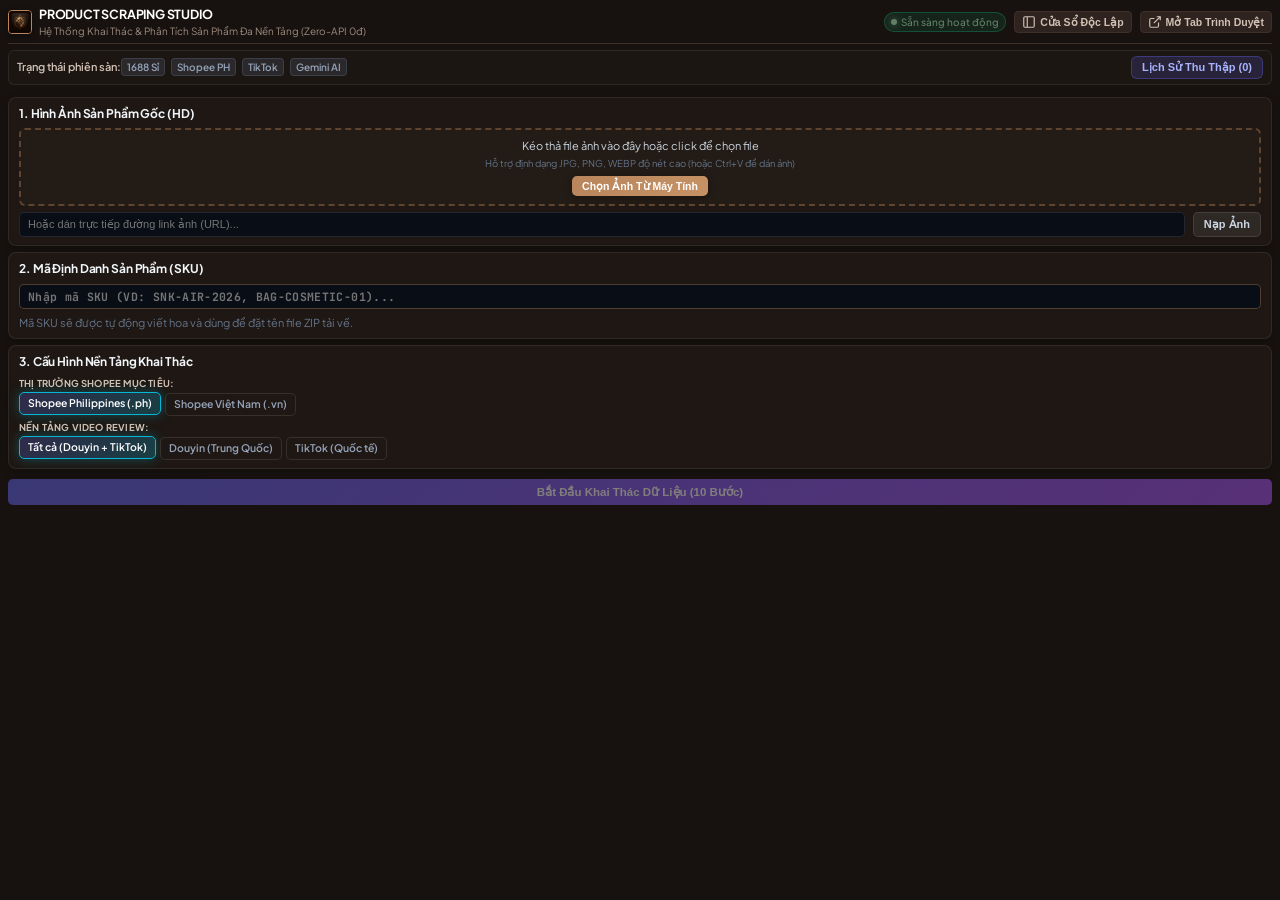
==== commit 4692f739: "feat: compact coffee UI, zero-emoji cleanup, and Gemini Vision Google Push upload fix" ====
--- a/product_scraping/ui/index.html
+++ b/product_scraping/ui/index.html
@@ -16,9 +16,9 @@
     <!-- Top Header -->
     <header class="app-header">
       <div class="header-brand">
-        <div class="brand-icon-wrap">⚡</div>
+        <img src="assets/logo.png" class="brand-logo-img" alt="Product Scraping Studio" />
         <div>
-          <h1 class="brand-title">PRODUCT SCRAPING</h1>
+          <h1 class="brand-title">PRODUCT SCRAPING STUDIO</h1>
           <p class="brand-subtitle">Hệ Thống Khai Thác & Phân Tích Sản Phẩm Đa Nền Tảng (Zero-API 0đ)</p>
         </div>
       </div>
@@ -31,12 +31,12 @@
 
         <button id="btnOpenWindow" class="btn-top-action" title="Mở ra một CỬA SỔ RIÊNG BIỆT - Không bao giờ bị tắt khi bạn click sang tab khác!">
           <svg width="14" height="14" viewBox="0 0 24 24" fill="none" stroke="currentColor" stroke-width="2"><rect x="3" y="3" width="18" height="18" rx="2" ry="2"></rect><line x1="9" y1="3" x2="9" y2="21"></line></svg>
-          🪟 Cửa Sổ Riêng
+          Cửa Sổ Độc Lập
         </button>
 
         <button id="btnOpenFullTab" class="btn-top-action" title="Mở thành 1 Tab trình duyệt độc lập">
           <svg width="14" height="14" viewBox="0 0 24 24" fill="none" stroke="currentColor" stroke-width="2"><path d="M18 13v6a2 2 0 0 1-2 2H5a2 2 0 0 1-2-2V8a2 2 0 0 1 2-2h6"></path><polyline points="15 3 21 3 21 9"></polyline><line x1="10" y1="14" x2="21" y2="3"></line></svg>
-          ⛶ Mở Tab Riêng
+          Mở Tab Trình Duyệt
         </button>
       </div>
     </header>
@@ -44,31 +44,31 @@
     <!-- Main Navigation Tabs (Ẩn theo yêu cầu để tập trung 100% vào Workflow Pipeline) -->
     <nav class="main-tabs" style="display: none;">
       <button class="nav-tab active" data-tab="tabWorkflow">
-        <span class="tab-icon">🚀</span>
+        
         <span>Workflow Pipeline</span>
       </button>
       <button class="nav-tab" data-tab="tabShopee">
-        <span class="tab-icon">🛍️</span>
+        
         <span>Shopee API</span>
       </button>
       <button class="nav-tab" data-tab="tabTiktok">
-        <span class="tab-icon">🎵</span>
+        
         <span>TikTok / Douyin</span>
       </button>
       <button class="nav-tab" data-tab="tab1688">
-        <span class="tab-icon">🏭</span>
+        
         <span>Alibaba 1688 Sỉ</span>
       </button>
       <button class="nav-tab" data-tab="tabLens">
-        <span class="tab-icon">🔍</span>
+        
         <span>Google Lens</span>
       </button>
       <button class="nav-tab" data-tab="tabGemini">
-        <span class="tab-icon">🤖</span>
+        
         <span>Gemini AI & Banana</span>
       </button>
       <button class="nav-tab tab-diagnostic" data-tab="tabHealthcheck">
-        <span class="tab-icon">⚡</span>
+        
         <span>Chẩn Đoán Toàn Bộ</span>
       </button>
     </nav>
@@ -85,7 +85,7 @@
           <span class="wf-tab-badge wf-badge-offline" id="wfBadgeGemini">Gemini AI</span>
         </div>
         <button class="wf-btn-mini wf-btn-history" id="wfBtnOpenHistory" title="Xem danh sách lịch sử dữ liệu đã thu thập">
-          🗄️ Lịch Sử Thu Thập (<span id="wfHistoryCount">0</span>)
+          Lịch Sử Thu Thập (<span id="wfHistoryCount">0</span>)
         </button>
       </div>
 
@@ -95,24 +95,25 @@
       <div class="wf-screen wf-screen-active" id="screenWorkflowInput">
         <div class="wf-card">
           <div class="wf-card-header">
-            <span class="wf-card-title">📸 1. Hình Ảnh Sản Phẩm Gốc (HD)</span>
+            <span class="wf-card-title">1. Hình Ảnh Sản Phẩm Gốc (HD)</span>
           </div>
           <div class="wf-card-body">
             <!-- Dropzone kéo thả -->
             <div class="wf-dropzone" id="wfDropzone">
-              <div class="wf-dropzone-icon">📥</div>
-              <div class="wf-dropzone-text">Kéo thả file ảnh vào đây hoặc <strong>click để chọn file</strong></div>
-              <div class="wf-dropzone-hint">Hỗ trợ định dạng JPG, PNG, WEBP độ nét cao</div>
-              <input type="file" id="wfFileInput" accept="image/*" style="display: none;">
-            </div>
+              
+              <div class="wf-dropzone-text">Kéo thả file ảnh vào đây hoặc click để chọn file</div>
+              <div class="wf-dropzone-hint">Hỗ trợ định dạng JPG, PNG, WEBP độ nét cao (hoặc Ctrl+V để dán ảnh)</div>
+              <button type="button" class="wf-btn-upload-browse" id="wfBtnBrowseFile">Chọn Ảnh Từ Máy Tính</button>
+            </div>
+            <input type="file" id="wfFileInput" accept="image/*" style="display: none;">
 
             <!-- Khung xem trước khi đã có ảnh -->
             <div class="wf-preview-box" id="wfPreviewBox" style="display: none;">
               <img id="wfPreviewImg" src="" alt="Ảnh sản phẩm" />
               <div class="wf-preview-details">
-                <div class="wf-preview-status">✅ Đã nạp ảnh thành công</div>
+                <div class="wf-preview-status">Đã nạp ảnh thành công</div>
                 <div class="wf-preview-info" id="wfPreviewInfo">Kích thước: Đang phân tích</div>
-                <button class="wf-btn-text-danger" id="wfBtnRemoveImage">🗑️ Chọn ảnh khác</button>
+                <button class="wf-btn-text-danger" id="wfBtnRemoveImage">Chọn ảnh khác</button>
               </div>
             </div>
 
@@ -126,7 +127,7 @@
 
         <div class="wf-card">
           <div class="wf-card-header">
-            <span class="wf-card-title">🏷️ 2. Mã Định Danh Sản Phẩm (SKU)</span>
+            <span class="wf-card-title">2. Mã Định Danh Sản Phẩm (SKU)</span>
           </div>
           <div class="wf-card-body">
             <div class="wf-sku-group">
@@ -136,10 +137,54 @@
           </div>
         </div>
 
+        <!-- Cấu hình Nền tảng & Thị trường trước khi chạy -->
+        <div class="wf-card">
+          <div class="wf-card-header">
+            <span class="wf-card-title">3. Cấu Hình Nền Tảng Khai Thác</span>
+          </div>
+          <div class="wf-card-body">
+            <div class="wf-settings-grid">
+              <!-- Chọn Thị trường Shopee -->
+              <div class="wf-setting-group">
+                <label class="wf-setting-label">Thị trường Shopee mục tiêu:</label>
+                <div class="wf-pill-toggle-group" id="wfShopeeMarketGroup">
+                  <label class="wf-pill-item">
+                    <input type="radio" name="wfShopeeMarket" value="ph" checked>
+                    <span class="wf-pill-btn">Shopee Philippines (.ph)</span>
+                  </label>
+                  <label class="wf-pill-item">
+                    <input type="radio" name="wfShopeeMarket" value="vn">
+                    <span class="wf-pill-btn">Shopee Việt Nam (.vn)</span>
+                  </label>
+                </div>
+              </div>
+
+              <!-- Chọn Nền tảng Video Review -->
+              <div class="wf-setting-group">
+                <label class="wf-setting-label">Nền tảng Video Review:</label>
+                <div class="wf-pill-toggle-group" id="wfVideoPlatformGroup">
+                  <label class="wf-pill-item">
+                    <input type="radio" name="wfVideoPlatform" value="both" checked>
+                    <span class="wf-pill-btn">Tất cả (Douyin + TikTok)</span>
+                  </label>
+                  <label class="wf-pill-item">
+                    <input type="radio" name="wfVideoPlatform" value="douyin">
+                    <span class="wf-pill-btn">Douyin (Trung Quốc)</span>
+                  </label>
+                  <label class="wf-pill-item">
+                    <input type="radio" name="wfVideoPlatform" value="tiktok">
+                    <span class="wf-pill-btn">TikTok (Quốc tế)</span>
+                  </label>
+                </div>
+              </div>
+            </div>
+          </div>
+        </div>
+
         <!-- Nút kích hoạt bắt đầu Pipeline -->
         <div class="wf-actions-bar">
           <button class="wf-btn wf-btn-primary wf-btn-large" id="wfBtnStartPipeline" disabled>
-            🚀 Bắt Đầu Chạy Pipeline Tự Động (10 Bước)
+            Bắt Đầu Khai Thác Dữ Liệu (10 Bước)
           </button>
         </div>
       </div>
@@ -174,13 +219,25 @@
             <div class="wf-step-item" data-step="9">9. Manifest & TSV</div>
             <div class="wf-step-item" data-step="10">10. Hoàn Tất</div>
           </div>
+
+          <!-- Live Thumbnail Ticker (Card ảnh trượt ngang thời gian thực) -->
+          <div class="wf-ticker-card">
+            <div class="wf-ticker-head">
+              <div class="wf-ticker-title-wrap">
+                <span class="wf-ticker-dot"></span>
+                <span class="wf-ticker-title">DÒNG ẢNH VỪA KHỚP THỜI GIAN THỰC</span>
+              </div>
+              <span class="wf-ticker-hint">Tự động cuộn khi phát hiện sản phẩm mới</span>
+            </div>
+            <div class="wf-ticker-track" id="liveThumbnailTicker"></div>
+          </div>
         </div>
 
         <!-- Banner Hoàn Tất & Thao Tác Nhanh (Xuất hiện khi đạt 100% - Giữ nguyên màn hình) -->
         <div class="wf-card wf-complete-card" id="wfProgressCompleteBanner" style="display: none;">
           <div class="wf-complete-head">
             <div class="wf-complete-title-wrap">
-              <span class="wf-complete-icon">🎉</span>
+              
               <div>
                 <div class="wf-complete-title" id="wfCompleteTitle">QUY TRÌNH THU THẬP ĐÃ HOÀN TẤT 100%!</div>
                 <div class="wf-complete-subtitle" id="wfCompleteSubtitle">Dữ liệu đã sẵn sàng tải xuống hoặc xem phân tích. Bạn có thể kiểm tra từng thẻ data bên dưới bao lâu tùy ý.</div>
@@ -190,16 +247,16 @@
           </div>
           <div class="wf-complete-actions">
             <button class="wf-btn wf-btn-download" id="wfBtnQuickDownloadZip">
-              <span>📦</span> Tải File ZIP {SKU}.zip
+              Tải File ZIP ({SKU})
             </button>
             <button class="wf-btn wf-btn-copy" id="wfBtnQuickCopyTsv">
-              <span>📋</span> Sao Chép TSV (24 Cột)
+              Sao Chép TSV (24 Cột)
             </button>
             <button class="wf-btn wf-btn-primary" id="wfBtnGoToResultDashboard">
-              <span>📊</span> Xem Bảng Tổng Hợp Kết Quả & Specs ➡️
+              Bảng Tổng Hợp Kết Quả & Specs
             </button>
             <button class="wf-btn wf-btn-secondary" id="wfBtnQuickDownloadLog">
-              <span>📥</span> Tải File Log (.txt)
+              Tải File Log (.txt)
             </button>
           </div>
         </div>
@@ -208,7 +265,7 @@
         <div class="wf-card wf-error-card" id="wfErrorDebugBox" style="display: none;">
           <div class="wf-error-head">
             <div class="wf-error-title-wrap">
-              <span class="wf-error-icon">🛑</span>
+              
               <div>
                 <div class="wf-error-title" id="wfErrorTitle">DỪNG LẠI TẠI BƯỚC 1: GẶP LỖI</div>
                 <div class="wf-error-subtitle">Hệ thống đã dừng pipeline ngay lập tức để bạn kiểm tra và debug.</div>
@@ -221,13 +278,13 @@
           </div>
           <div class="wf-error-actions">
             <button class="wf-btn wf-btn-secondary" id="wfBtnCopyErrorDetails">
-              📋 Sao Chép Lỗi Để Debug
+              Sao Chép Lỗi Để Debug
             </button>
             <button class="wf-btn wf-btn-warning" id="wfBtnRetryPipeline">
-              🔄 Chạy Lại Pipeline
+              Chạy Lại Pipeline
             </button>
             <button class="wf-btn wf-btn-danger" id="wfBtnBackToInput">
-              ↩️ Quay Lại Màn 1
+              Quay Lại Màn Nhập Liệu
             </button>
           </div>
         </div>
@@ -244,13 +301,13 @@
               <div class="wf-feed-title-wrap">
                 <span class="wf-feed-num">1</span>
                 <div>
-                  <div class="wf-feed-title">📸 Danh Sách Ảnh 1688 Gốc (Found Images)</div>
+                  <div class="wf-feed-title">Danh Sách Ảnh 1688 Gốc</div>
                   <div class="wf-feed-subtitle" id="feed1688RawSubtitle">Đang chờ quét ảnh qua 1688 API...</div>
                 </div>
               </div>
               <span class="wf-feed-pill pill-orange" id="feed1688RawPill">0 Shop</span>
             </div>
-            <div class="wf-feed-body">
+            <div class="wf-feed-body" id="feed1688RawContent">
               <div class="wf-1688-images-grid" id="feed1688ImagesGrid">
                 <div class="wf-feed-empty-hint">Chưa có ảnh 1688...</div>
               </div>
@@ -263,7 +320,7 @@
               <div class="wf-feed-title-wrap">
                 <span class="wf-feed-num">2</span>
                 <div>
-                  <div class="wf-feed-title">🧹 Mô Tả Chi Tiết, Thông Số & 5 Link Thô 1688</div>
+                  <div class="wf-feed-title">Mô Tả Chi Tiết, Thông Số & Dữ Liệu Thô 1688</div>
                   <div class="wf-feed-subtitle" id="feed1688CleanSubtitle">Đang chờ đóng gói mô tả, thông số và lưu dữ liệu 5 link thô 1688...</div>
                 </div>
               </div>
@@ -280,7 +337,7 @@
               <div class="wf-feed-title-wrap">
                 <span class="wf-feed-num">3</span>
                 <div>
-                  <div class="wf-feed-title">🤖 Toàn Bộ Từ Khóa Do Gemini AI Sinh Ra</div>
+                  <div class="wf-feed-title">Toàn Bộ Từ Khóa Do Gemini AI Sinh Ra</div>
                   <div class="wf-feed-subtitle" id="feedGeminiKwSubtitle">Đang chờ tạo từ khóa tiếng Anh/Taglish cho Shopee PH & TikTok...</div>
                 </div>
               </div>
@@ -297,7 +354,7 @@
               <div class="wf-feed-title-wrap">
                 <span class="wf-feed-num">4</span>
                 <div>
-                  <div class="wf-feed-title">🛒 Sản Phẩm Tìm Thấy Trên Shopee Philippines</div>
+                  <div class="wf-feed-title">Sản Phẩm Tìm Thấy Trên Shopee</div>
                   <div class="wf-feed-subtitle" id="feedShopeePhSubtitle">Đang chờ quét từ khóa hàng ngách trên Shopee PH...</div>
                 </div>
               </div>
@@ -314,7 +371,7 @@
               <div class="wf-feed-title-wrap">
                 <span class="wf-feed-num">5</span>
                 <div>
-                  <div class="wf-feed-title">🎬 Video Thực Tế & Đánh Giá Sản Phẩm (Douyin & TikTok)</div>
+                  <div class="wf-feed-title">Video Thực Tế & Đánh Giá Sản Phẩm (Douyin & TikTok)</div>
                   <div class="wf-feed-subtitle" id="feedTiktokSubtitle">Đang cào sâu nhiều trang và gửi thumbnail cho Gemini Vision thẩm định...</div>
                 </div>
               </div>
@@ -330,12 +387,12 @@
         <!-- Terminal Console Logs (Luôn hiển thị) -->
         <div class="wf-card wf-terminal-card">
           <div class="wf-terminal-head">
-            <span class="wf-terminal-title">💻 Terminal Console (Thời Gian Thực)</span>
+            <span class="wf-terminal-title">Terminal Console (Thời Gian Thực)</span>
             <div class="wf-terminal-actions">
-              <button class="wf-btn-mini" id="wfBtnToggleScroll">📜 Cuộn: BẬT</button>
-              <button class="wf-btn-mini" id="wfBtnCopyLog">📋 Copy Log</button>
-              <button class="wf-btn-mini" id="wfBtnDownloadTerminalLog">📥 Tải Log</button>
-              <button class="wf-btn-mini" id="wfBtnClearLog">🗑️ Xóa</button>
+              <button class="wf-btn-mini" id="wfBtnToggleScroll">Tự động cuộn: BẬT</button>
+              <button class="wf-btn-mini" id="wfBtnCopyLog">Sao Chép Log</button>
+              <button class="wf-btn-mini" id="wfBtnDownloadTerminalLog">Tải Log</button>
+              <button class="wf-btn-mini" id="wfBtnClearLog">Xóa</button>
             </div>
           </div>
           <div class="wf-terminal-body" id="terminalLogOutput"></div>
@@ -344,26 +401,26 @@
         <!-- Điều khiển Tiến trình: Tạm dừng / Hủy -->
         <div class="wf-control-bar" id="wfControlBar">
           <button class="wf-btn wf-btn-warning" id="wfBtnPauseResume">
-            <span>⏸️</span> Tạm Dừng
+            Tạm Dừng
           </button>
           <button class="wf-btn wf-btn-danger" id="wfBtnAbort">
-            <span>⏹️</span> Hủy Bỏ
+            Hủy Bỏ
           </button>
         </div>
 
         <!-- Thanh điều khiển chân trang khi hoàn tất -->
         <div class="wf-control-bar wf-complete-footer" id="wfProgressCompleteFooter" style="display: none;">
           <button class="wf-btn wf-btn-download" id="wfBtnBottomDownloadZip">
-            <span>📦</span> Tải File ZIP
+            Tải File ZIP
           </button>
           <button class="wf-btn wf-btn-copy" id="wfBtnBottomCopyTsv">
-            <span>📋</span> Sao Chép TSV
+            Sao Chép TSV
           </button>
           <button class="wf-btn wf-btn-primary" id="wfBtnBottomGoResult">
-            <span>📊</span> Bảng Kết Quả & Specs ➡️
+            Bảng Kết Quả & Specs
           </button>
           <button class="wf-btn wf-btn-secondary" id="wfBtnProgressNewProduct">
-            <span>🔄</span> Sản Phẩm Mới
+            Sản Phẩm Mới
           </button>
         </div>
       </div>
@@ -375,7 +432,7 @@
         <!-- Thanh điều hướng 2 chiều quay lại Dòng chảy dữ liệu & Logs -->
         <div class="wf-result-nav-bar">
           <button class="wf-btn wf-btn-secondary" id="wfBtnBackToProgress">
-            <span>⬅️</span> Quay Lại Xem Dòng Chảy Dữ Liệu & Logs
+            Quay Lại Dòng Chảy Dữ Liệu & Logs
           </button>
           <span class="wf-result-nav-hint">Toàn bộ dữ liệu và log vẫn được bảo lưu 100%</span>
         </div>
@@ -383,7 +440,7 @@
         <!-- Banner tổng kết -->
         <div class="wf-result-banner">
           <div class="wf-result-title-wrap">
-            <div class="wf-result-icon">🎉</div>
+            
             <div>
               <h3 class="wf-result-heading">Xử Lý Hoàn Tất!</h3>
               <p class="wf-result-sku" id="wfResultSkuTitle">Mã SKU: PRODUCT-01</p>
@@ -406,7 +463,7 @@
             </div>
             <div class="wf-stat-box">
               <div class="wf-stat-num" id="wfStatReviewsCount">10 Đánh giá</div>
-              <div class="wf-stat-label">5⭐ Kèm Media</div>
+              <div class="wf-stat-label">Đánh Giá 5 Sao Kèm Media</div>
             </div>
           </div>
         </div>
@@ -414,11 +471,11 @@
         <!-- Tabs xem trước dữ liệu kết quả -->
         <div class="wf-card">
           <div class="wf-res-tabs">
-            <button class="wf-res-tab-btn active" data-target="wfPanelVideos">🎬 Video Review (Douyin & TikTok)</button>
-            <button class="wf-res-tab-btn" data-target="wfPanelReviews">⭐ 10 Review 5⭐ Media</button>
-            <button class="wf-res-tab-btn" data-target="wfPanelSpecs">📊 Giá Đối Sánh & Specs</button>
-            <button class="wf-res-tab-btn" data-target="wfPanelProcessData">🔍 Quá Trình & Lọc Dữ Liệu</button>
-            <button class="wf-res-tab-btn" data-target="wfPanelLogs">💻 Xem Lại Log</button>
+            <button class="wf-res-tab-btn active" data-target="wfPanelVideos">Video Review (Douyin & TikTok)</button>
+            <button class="wf-res-tab-btn" data-target="wfPanelReviews">Top Review 5 Sao Kèm Media</button>
+            <button class="wf-res-tab-btn" data-target="wfPanelSpecs">Bảng Đối Sánh Giá & Thông Số</button>
+            <button class="wf-res-tab-btn" data-target="wfPanelProcessData">Quá Trình & Lọc Dữ Liệu</button>
+            <button class="wf-res-tab-btn" data-target="wfPanelLogs">Xem Lại Log</button>
           </div>
 
           <div class="wf-res-tab-content">
@@ -445,7 +502,7 @@
             <!-- Tab 5: Xem lại Terminal Log -->
             <div class="wf-res-tab-panel" id="wfPanelLogs" style="display: none;">
               <div style="display: flex; justify-content: flex-end; margin-bottom: 8px;">
-                <button class="wf-btn-mini" id="wfBtnDownloadResultLog">📥 Tải Toàn Bộ File Log (.txt)</button>
+                <button class="wf-btn-mini" id="wfBtnDownloadResultLog">Tải Toàn Bộ File Log (.txt)</button>
               </div>
               <div class="wf-terminal-body" id="wfResultLogOutput" style="height: 220px;"></div>
             </div>
@@ -455,13 +512,13 @@
         <!-- Các nút hành động xuất file -->
         <div class="wf-export-bar">
           <button class="wf-btn wf-btn-download" id="wfBtnDownloadZip">
-            <span>📦</span> Tải File ZIP {SKU}.zip
+            Tải File ZIP ({SKU})
           </button>
           <button class="wf-btn wf-btn-copy" id="wfBtnCopyTsv">
-            <span>📋</span> Sao Chép Bảng Tính (24 Cột)
+            Sao Chép Bảng Tính (24 Cột)
           </button>
           <button class="wf-btn wf-btn-secondary" id="wfBtnNewProduct">
-            <span>🔄</span> Sản Phẩm Mới
+            Sản Phẩm Mới
           </button>
         </div>
       </div>
@@ -471,17 +528,17 @@
       <!-- ======================================================= -->
       <div class="wf-screen" id="screenWorkflowWarning" style="display: none;">
         <div class="wf-warning-card">
-          <div class="wf-warning-icon">⚠️</div>
+          
           <h3 class="wf-warning-title">Phát Hiện Xác Thực Robot / Captcha</h3>
           <p class="wf-warning-desc" id="wfCaptchaDesc">
             Hệ thống 1688 hoặc Shopee đang yêu cầu kéo thanh trượt Slider. Vui lòng bấm nút bên dưới để mở tab giải captcha bằng tay.
           </p>
           <div class="wf-warning-actions">
             <button class="wf-btn wf-btn-primary" id="wfBtnOpenCaptchaTab">
-              🌐 Mở Tab Giải Captcha Ngay
+              Mở Tab Giải Captcha
             </button>
             <button class="wf-btn wf-btn-success" id="wfBtnResumeAfterCaptcha">
-              ✅ Tôi Đã Giải Xong, Tiếp Tục!
+              Tiếp Tục Quy Trình
             </button>
           </div>
         </div>
@@ -497,7 +554,7 @@
           <span id="shopeeTabStatus">Đang kiểm tra kết nối Tab Shopee...</span>
         </div>
         <button class="btn-bypass btn-shopee-color" id="btnOpenShopeeTab">
-          🌐 Mở Tab Shopee.vn (In-Tab Bypass 100%)
+          Mở Tab Shopee.vn (In-Tab Bypass 100%)
         </button>
       </div>
 
@@ -505,7 +562,7 @@
         <!-- Search Products -->
         <div class="tool-card">
           <div class="card-head">
-            <span class="card-head-title">🔍 1. Tìm Kiếm Sản Phẩm Shopee</span>
+            <span class="card-head-title">1. Tìm Kiếm Sản Phẩm Shopee</span>
           </div>
           <div class="card-body">
             <div class="input-group">
@@ -524,7 +581,7 @@
         <!-- Scrape Product Detail -->
         <div class="tool-card">
           <div class="card-head">
-            <span class="card-head-title">📦 2. Cào Chi Tiết & Ảnh/Video Gốc từ Link</span>
+            <span class="card-head-title">2. Cào Chi Tiết & Ảnh/Video Gốc từ Link</span>
           </div>
           <div class="card-body">
             <div class="input-group">
@@ -556,9 +613,9 @@
           <span id="tiktokTabStatus">Đang kiểm tra tab TikTok & Douyin...</span>
         </div>
         <div class="toolbar-actions">
-          <button class="btn-bypass" id="btnDebugTiktok" style="background: #1e293b; border: 1px solid #475569; color: #38bdf8;" title="Kiểm tra kết nối và xuất log phản hồi thô từ TikTok/Douyin API">🐞 Báo Lỗi Thô</button>
-          <button class="btn-bypass btn-tiktok-color" id="btnOpenTiktokTab">🌐 Mở Tab TikTok</button>
-          <button class="btn-bypass btn-douyin-color" id="btnOpenDouyinTab">🌐 Mở Tab Douyin</button>
+          <button class="btn-bypass" id="btnDebugTiktok" style="background: #1e293b; border: 1px solid #475569; color: #38bdf8;" title="Kiểm tra kết nối và xuất log phản hồi thô từ TikTok/Douyin API">Báo Lỗi Thô</button>
+          <button class="btn-bypass btn-tiktok-color" id="btnOpenTiktokTab">Mở Tab TikTok</button>
+          <button class="btn-bypass btn-douyin-color" id="btnOpenDouyinTab">Mở Tab Douyin</button>
         </div>
       </div>
 
@@ -566,7 +623,7 @@
         <!-- Search Videos -->
         <div class="tool-card">
           <div class="card-head">
-            <span class="card-head-title">🔍 1. Tìm Kiếm Video Sản Phẩm / Review</span>
+            <span class="card-head-title">1. Tìm Kiếm Video Sản Phẩm / Review</span>
           </div>
           <div class="card-body">
             <div class="input-group">
@@ -583,7 +640,7 @@
         <!-- Extract Clean Video -->
         <div class="tool-card">
           <div class="card-head">
-            <span class="card-head-title">📹 2. Lấy Video Gốc Không Watermark / Logo</span>
+            <span class="card-head-title">2. Lấy Video Gốc Không Watermark / Logo</span>
           </div>
           <div class="card-body">
             <div class="input-group">
@@ -610,29 +667,29 @@
           <span id="alibabaTabStatus">Đang nạp H5 Token 1688...</span>
         </div>
         <div style="display: flex; gap: 8px; flex-wrap: wrap;">
-          <button class="btn-bypass" id="btnSyncTabCookie1688" style="background: #1e293b; border: 1px solid #334155; color: #10b981;" title="Tự động lấy và làm mới Cookie & Token trực tiếp từ trình duyệt">🔄 Tự Động Đồng Bộ Trình Duyệt</button>
-          <button class="btn-bypass" id="btnDebug1688" style="background: #1e293b; border: 1px solid #475569; color: #38bdf8;" title="Kiểm tra trạng thái H5 Token, Cookie và phản hồi thô từ Alibaba Gateway">🐞 Kiểm Tra & Báo Lỗi Thô</button>
-          <button class="btn-bypass btn-1688-color" id="btnOpen1688Tab">🌐 Mở Tab 1688.com (In-Tab Bypass)</button>
+          <button class="btn-bypass" id="btnSyncTabCookie1688" style="background: #1e293b; border: 1px solid #334155; color: #10b981;" title="Tự động lấy và làm mới Cookie & Token trực tiếp từ trình duyệt">Tự Động Đồng Bộ Trình Duyệt</button>
+          <button class="btn-bypass" id="btnDebug1688" style="background: #1e293b; border: 1px solid #475569; color: #38bdf8;" title="Kiểm tra trạng thái H5 Token, Cookie và phản hồi thô từ Alibaba Gateway">Kiểm Tra & Báo Lỗi Thô</button>
+          <button class="btn-bypass btn-1688-color" id="btnOpen1688Tab">Mở Tab 1688.com (In-Tab Bypass)</button>
         </div>
       </div>
 
       <!-- Image Search Zone -->
       <div class="tool-card">
         <div class="card-head">
-          <span class="card-head-title">🖼️ 1. Tìm Nguồn Hàng Gốc Bằng Hình Ảnh (Visual Sourcing)</span>
+          <span class="card-head-title">1. Tìm Nguồn Hàng Gốc Bằng Hình Ảnh (Visual Sourcing)</span>
         </div>
         <div class="card-body">
           <div class="drop-zone" id="dropZone1688">
-            <div class="drop-icon">📷</div>
+            
             <div class="drop-text">Kéo thả ảnh sản phẩm vào đây, bấm để chọn file hoặc nhấn <strong>Ctrl+V</strong> để dán ảnh</div>
             <input type="file" id="fileInput1688" accept="image/*" style="display: none;">
             <div id="previewContainer1688" class="preview-wrap" style="display: none;">
               <img id="imgPreview1688" alt="Preview">
-              <button id="btnRemove1688Img" class="btn-remove-preview">✕</button>
+              <button id="btnRemove1688Img" class="btn-remove-preview">&times;</button>
             </div>
           </div>
           <button class="btn btn-1688" id="btn1688SearchFile" style="width: 100%; margin-top: 10px; display: none; padding: 10px; font-size: 13px; font-weight: 700;">
-            🔍 Bắt Đầu Tìm Xưởng 1688 Bằng Ảnh Này
+            Bắt Đầu Tìm Xưởng 1688 Bằng Ảnh Này
           </button>
           <div class="input-group" style="margin-top: 10px;">
             <input type="text" id="input1688ImageUrl" placeholder="Hoặc dán trực tiếp link ảnh từ Shopee / TikTok...">
@@ -644,7 +701,7 @@
       <!-- Keyword Search -->
       <div class="tool-card">
         <div class="card-head">
-          <span class="card-head-title">🔍 2. Tìm Theo Từ Khóa Tiếng Trung / Tiếng Anh</span>
+          <span class="card-head-title">2. Tìm Theo Từ Khóa Tiếng Trung / Tiếng Anh</span>
         </div>
         <div class="card-body">
           <div class="input-group">
@@ -669,25 +726,25 @@
           <span class="status-dot dot-green" id="lensDot"></span>
           <span id="lensTabStatus">Google Lens API Sẵn Sàng (Zero-API 0đ)</span>
         </div>
-        <button class="btn-bypass btn-lens-color" id="btnOpenLensWeb">🌐 Mở lens.google.com</button>
+        <button class="btn-bypass btn-lens-color" id="btnOpenLensWeb">Mở lens.google.com</button>
       </div>
 
       <div class="tool-card">
         <div class="card-head">
-          <span class="card-head-title">🔍 Tìm Kiếm Ngược Hình Ảnh & So Sánh Giá Đa Sàn</span>
+          <span class="card-head-title">Tìm Kiếm Ngược Hình Ảnh & So Sánh Giá Đa Sàn</span>
         </div>
         <div class="card-body">
           <div class="drop-zone" id="dropZoneLens">
-            <div class="drop-icon">🔎</div>
+            
             <div class="drop-text">Kéo thả ảnh vào đây, chọn file từ máy, hoặc nhấn <strong>Ctrl+V</strong> dán ảnh từ clipboard</div>
             <input type="file" id="fileInputLens" accept="image/*" style="display: none;">
             <div id="previewContainerLens" class="preview-wrap" style="display: none;">
               <img id="imgPreviewLens" alt="Lens Preview">
-              <button id="btnRemoveLensImg" class="btn-remove-preview">✕</button>
+              <button id="btnRemoveLensImg" class="btn-remove-preview">&times;</button>
             </div>
           </div>
           <button class="btn btn-lens" id="btnLensSearchFile" style="width: 100%; margin-top: 10px; display: none; padding: 10px; font-size: 13px; font-weight: 700;">
-            🔍 Quét Ảnh Này Qua Google Lens
+            Quét Ảnh Qua Google Lens
           </button>
           <div class="input-group" style="margin-top: 10px;">
             <input type="text" id="inputLensImageUrl" placeholder="Hoặc dán URL ảnh sản phẩm cần đối chiếu...">
@@ -699,10 +756,10 @@
       <!-- Lens Sub-Tabs -->
       <div class="sub-tabs-bar">
         <button class="sub-tab-btn active" id="subTabLensShopping">
-          🛒 Ưu Đãi Mua Sắm (<span id="lensCountShopping">0</span>)
+          Ưu Đãi Mua Sắm (<span id="lensCountShopping">0</span>)
         </button>
         <button class="sub-tab-btn" id="subTabLensVisual">
-          🖼️ Ảnh Tương Đồng (<span id="lensCountVisual">0</span>)
+          Ảnh Tương Đồng (<span id="lensCountVisual">0</span>)
         </button>
       </div>
 
@@ -722,14 +779,14 @@
             <option value="3.1-pro">Gemini 3.1 Pro (Lập luận sâu)</option>
             <option value="3.5-flash-lite">Gemini 3.5 Flash-Lite</option>
           </select>
-          <button class="btn-bypass btn-gemini-color" id="btnOpenGeminiWeb">🌐 Mở gemini.google.com</button>
+          <button class="btn-bypass btn-gemini-color" id="btnOpenGeminiWeb">Mở gemini.google.com</button>
         </div>
       </div>
 
       <!-- Gemini Sub-Tabs: Chat vs Banana Studio -->
       <div class="sub-tabs-bar">
-        <button class="sub-tab-btn active" id="subTabGeminiChat">💬 AI Chat & Viết Content</button>
-        <button class="sub-tab-btn" id="subTabGeminiBanana">🍌 Banana Studio (Tạo Ảnh 1K/2K)</button>
+        <button class="sub-tab-btn active" id="subTabGeminiChat">AI Chat & Viết Content</button>
+        <button class="sub-tab-btn" id="subTabGeminiBanana">Banana Studio (Tạo Ảnh 1K/2K)</button>
       </div>
 
       <!-- Gemini Chat View -->
@@ -737,16 +794,16 @@
         <!-- Message History -->
         <div class="chat-messages" id="chatMessages">
           <div class="msg-bubble msg-ai">
-            <div class="msg-author">🤖 Gemini AI</div>
+            <div class="msg-author">Gemini AI</div>
             <div class="msg-content">Xin chào! Tôi có thể giúp bạn viết mô tả sản phẩm Shopee, dịch thuật tiêu đề 1688 tiếng Trung, hoặc lên kịch bản video TikTok. Hãy nhập câu hỏi bên dưới nhé!</div>
           </div>
         </div>
 
         <!-- Quick Chips -->
         <div class="quick-chips">
-          <button class="chip-btn" data-prompt="Viết mô tả sản phẩm túi du lịch chống nước chuẩn SEO Shopee đầy đủ hashtag">📝 Viết mô tả Shopee</button>
+          <button class="chip-btn" data-prompt="Viết mô tả sản phẩm túi du lịch chống nước chuẩn SEO Shopee đầy đủ hashtag">Viết mô tả Shopee</button>
           <button class="chip-btn" data-prompt="Dịch tiêu đề sau sang tiếng Việt tự nhiên và trích xuất từ khóa chính: ">🇨🇳 Dịch tiêu đề 1688</button>
-          <button class="chip-btn" data-prompt="Lên kịch bản 30 giây review sản phẩm thời trang ngắn gọn, bắt trend TikTok">🎬 Kịch bản TikTok</button>
+          <button class="chip-btn" data-prompt="Lên kịch bản 30 giây review sản phẩm thời trang ngắn gọn, bắt trend TikTok">Kịch bản TikTok</button>
         </div>
 
         <!-- Chat Input -->
@@ -760,7 +817,7 @@
       <div id="geminiBananaView" class="banana-container" style="display: none;">
         <div class="tool-card">
           <div class="card-head">
-            <span class="card-head-title">🍌 Tạo Ảnh Bằng Google Banana (Imagen 3 / Pro)</span>
+            <span class="card-head-title">Tạo Ảnh Bằng Google Banana (Imagen 3 / Pro)</span>
           </div>
           <div class="card-body">
             <div class="input-group">
@@ -789,8 +846,8 @@
     <main class="tab-content" id="tabHealthcheck">
       <div class="tool-card">
         <div class="card-head" style="justify-content: space-between;">
-          <span class="card-head-title">⚡ Chẩn Đoán Sức Khỏe Toàn Bộ 5 SDK (Zero-API)</span>
-          <button class="btn btn-primary" id="btnRunSuiteCheck">🚀 Bắt Đầu Kiểm Tra Toàn Bộ</button>
+          <span class="card-head-title">Chẩn Đoán Sức Khỏe Toàn Bộ 5 SDK (Zero-API)</span>
+          <button class="btn btn-primary" id="btnRunSuiteCheck">Bắt Đầu Kiểm Tra Toàn Bộ</button>
         </div>
         <div class="card-body">
           <div class="progress-bar-container">
@@ -811,17 +868,17 @@
     <div class="wf-modal-container">
       <div class="wf-modal-head">
         <div class="wf-modal-title-wrap">
-          <span class="wf-modal-icon">🗄️</span>
+          
           <div>
             <div class="wf-modal-title">Lịch Sử Dữ Liệu Thu Thập (Workflow Archive)</div>
             <div class="wf-modal-subtitle">Toàn bộ phiên dữ liệu cũ được bảo lưu an toàn trong bộ nhớ máy tính.</div>
           </div>
         </div>
-        <button class="wf-btn-mini" id="wfBtnCloseHistory">✕ Đóng</button>
+        <button class="wf-btn-mini" id="wfBtnCloseHistory">&times; Đóng</button>
       </div>
       <div class="wf-modal-toolbar">
         <span id="wfHistoryTotalLabel">Tổng cộng: 0 phiên</span>
-        <button class="wf-btn-mini wf-btn-danger" id="wfBtnClearAllHistory">🗑️ Xóa Tất Cả</button>
+        <button class="wf-btn-mini wf-btn-danger" id="wfBtnClearAllHistory">Xóa Tất Cả</button>
       </div>
       <div class="wf-modal-body" id="wfHistoryListContainer">
         <!-- Danh sách items -->
--- a/product_scraping/ui/style.css
+++ b/product_scraping/ui/style.css
@@ -1,28 +1,37 @@
 :root {
-  --bg-main: #0b0f19;
-  --bg-surface: #111827;
-  --bg-card: #162032;
-  --bg-card-hover: #1c2940;
-  --border: #223049;
-  --border-focus: #3b82f6;
-  --text-primary: #f8fafc;
-  --text-secondary: #94a3b8;
-  --text-muted: #64748b;
+  /* Curated Warm Coffee Design System (Espresso / Mocha / Caramel / Latte / Crema) */
+  --bg-main: #17120F;          /* Deep Roasted Espresso Ground */
+  --bg-surface: #201915;       /* Dark Roasted Mocha Surface */
+  --bg-card: #281F1A;          /* Warm Coffee Card */
+  --bg-card-hover: #332721;    /* Warm Latte Hover */
+  --bg-input: #1C1512;         /* Dark Inset */
+  --border: #3E3029;           /* Coffee Bean Shell */
+  --border-focus: #B8855C;     /* Golden Caramel Crema Highlight */
+  --border-light: rgba(184, 133, 92, 0.16);
   
-  --brand-shopee: #ee4d2d;
-  --brand-tiktok: #fe2c55;
-  --brand-douyin: #2563eb;
-  --brand-1688: #ff6000;
-  --brand-lens: #38bdf8;
-  --brand-gemini: #8b5cf6;
-  --brand-banana: #eab308;
+  --text-primary: #F5EFEB;     /* Steamed Milk / Warm Crema White */
+  --text-secondary: #D1C0B4;   /* Warm Taupe Latte */
+  --text-muted: #9E8B7E;       /* Toasted Hazelnut */
   
-  --success: #10b981;
-  --warning: #f59e0b;
-  --danger: #ef4444;
-  --radius-lg: 12px;
-  --radius-md: 8px;
-  --radius-sm: 5px;
+  --brand-shopee: #C9663D;     /* Terracotta Coffee */
+  --brand-tiktok: #B25A38;     /* Cinnamon Roast */
+  --brand-douyin: #8C684E;     /* Medium Roast */
+  --brand-1688: #C87A38;       /* Amber Roast */
+  --brand-lens: #A67C52;       /* Caramel */
+  --brand-gemini: #9E7D68;     /* Cocoa Taupe */
+  --brand-banana: #D4A373;     /* Warm Biscuit */
+  
+  --accent-coffee: #C69265;    /* Caramel Crema CTA */
+  --accent-coffee-hover: #D4A373;
+  --accent-coffee-active: #B58256;
+
+  --success: #608066;          /* Matcha Roast Green */
+  --warning: #C98A4B;          /* Warm Amber Biscuit */
+  --danger: #A64B3E;           /* Roasted Terracotta */
+  
+  --radius-lg: 10px;
+  --radius-md: 6px;
+  --radius-sm: 4px;
 }
 
 * {
@@ -35,8 +44,8 @@
   background-color: var(--bg-main);
   color: var(--text-primary);
   font-family: 'Plus Jakarta Sans', -apple-system, BlinkMacSystemFont, 'Segoe UI', Roboto, sans-serif;
-  font-size: 13px;
-  line-height: 1.5;
+  font-size: 11.5px;
+  line-height: 1.4;
   margin: 0;
   padding: 0;
   min-height: 100vh;
@@ -47,9 +56,9 @@
   display: flex;
   flex-direction: column;
   min-height: 100vh;
-  padding: 14px 18px;
-  gap: 14px;
-  max-width: 1300px;
+  padding: 6px 8px;
+  gap: 6px;
+  max-width: 100%;
   margin: 0 auto;
 }
 
@@ -58,39 +67,36 @@
   display: flex;
   justify-content: space-between;
   align-items: center;
-  padding-bottom: 12px;
+  padding-bottom: 5px;
   border-bottom: 1px solid var(--border);
   flex-wrap: wrap;
-  gap: 10px;
+  gap: 6px;
 }
 
 .header-brand {
   display: flex;
   align-items: center;
-  gap: 12px;
-}
-
-.brand-icon-wrap {
-  width: 36px;
-  height: 36px;
-  border-radius: var(--radius-md);
-  background: linear-gradient(135deg, #3b82f6, #8b5cf6);
-  display: flex;
-  align-items: center;
-  justify-content: center;
-  font-size: 18px;
-  box-shadow: 0 4px 12px rgba(59, 130, 246, 0.35);
+  gap: 7px;
+}
+
+.brand-logo-img {
+  width: 24px;
+  height: 24px;
+  border-radius: 4px;
+  object-fit: cover;
+  border: 1px solid var(--border-focus);
+  box-shadow: 0 2px 6px rgba(0, 0, 0, 0.35);
 }
 
 .brand-title {
-  font-size: 16px;
+  font-size: 12.5px;
   font-weight: 700;
   color: #fff;
-  letter-spacing: -0.3px;
+  letter-spacing: -0.2px;
 }
 
 .brand-subtitle {
-  font-size: 11px;
+  font-size: 10px;
   color: var(--text-muted);
 }
 
@@ -103,54 +109,54 @@
 .session-summary-pill {
   display: flex;
   align-items: center;
-  gap: 6px;
+  gap: 4px;
   background: rgba(16, 185, 129, 0.1);
   border: 1px solid rgba(16, 185, 129, 0.3);
-  padding: 5px 10px;
-  border-radius: 20px;
-  font-size: 11px;
+  padding: 2px 6px;
+  border-radius: 12px;
+  font-size: 10px;
   color: var(--success);
   font-weight: 500;
 }
 
 .status-dot {
-  width: 8px;
-  height: 8px;
+  width: 6px;
+  height: 6px;
   border-radius: 50%;
   display: inline-block;
 }
 
 .dot-green { background: var(--success); box-shadow: 0 0 8px var(--success); }
 .dot-yellow { background: var(--warning); box-shadow: 0 0 8px var(--warning); }
-.dot-blue { background: #38bdf8; box-shadow: 0 0 8px #38bdf8; }
+.dot-blue { background: #C69265; box-shadow: 0 0 8px #C69265; }
 
 .btn-top-action {
-  background: #1e293b;
+  background: #2E231E;
   border: 1px solid var(--border);
   color: var(--text-secondary);
-  padding: 6px 11px;
+  padding: 3px 7px;
   border-radius: var(--radius-sm);
-  font-size: 11px;
+  font-size: 10.5px;
   font-weight: 600;
   cursor: pointer;
   display: inline-flex;
   align-items: center;
-  gap: 6px;
+  gap: 4px;
   transition: all 0.2s;
 }
 
 .btn-top-action:hover {
-  background: #27354f;
+  background: #3D2F28;
   color: #fff;
-  border-color: #3b82f6;
+  border-color: #C69265;
 }
 
 /* Main Tabs Navigation */
 .main-tabs {
   display: flex;
-  gap: 6px;
+  gap: 3px;
   background: var(--bg-surface);
-  padding: 6px;
+  padding: 3px;
   border-radius: var(--radius-md);
   border: 1px solid var(--border);
   overflow-x: auto;
@@ -160,14 +166,14 @@
   background: transparent;
   border: none;
   color: var(--text-secondary);
-  padding: 8px 14px;
+  padding: 4px 8px;
   border-radius: var(--radius-sm);
-  font-size: 12px;
+  font-size: 11px;
   font-weight: 600;
   cursor: pointer;
   display: inline-flex;
   align-items: center;
-  gap: 7px;
+  gap: 4px;
   transition: all 0.15s ease;
   white-space: nowrap;
 }
@@ -178,7 +184,7 @@
 }
 
 .nav-tab.active {
-  background: #1e293b;
+  background: #2E231E;
   color: #fff;
   box-shadow: 0 2px 8px rgba(0, 0, 0, 0.3);
   border: 1px solid rgba(255, 255, 255, 0.1);
@@ -186,15 +192,15 @@
 
 .tab-diagnostic.active {
   background: linear-gradient(135deg, rgba(59, 130, 246, 0.2), rgba(139, 92, 246, 0.2));
-  border-color: #3b82f6;
-  color: #60a5fa;
+  border-color: #C69265;
+  color: #D4A373;
 }
 
 /* Tab Content */
 .tab-content {
   display: none;
   flex-direction: column;
-  gap: 14px;
+  gap: 6px;
 }
 
 .tab-content.active {
@@ -206,13 +212,13 @@
   display: flex;
   justify-content: space-between;
   align-items: center;
-  background: rgba(30, 41, 59, 0.5);
+  background: rgba(46, 35, 30, 0.5);
   border: 1px solid var(--border);
-  padding: 8px 14px;
+  padding: 4px 8px;
   border-radius: var(--radius-md);
-  font-size: 12px;
+  font-size: 11px;
   flex-wrap: wrap;
-  gap: 8px;
+  gap: 6px;
 }
 
 .toolbar-left {
@@ -231,9 +237,9 @@
 .btn-bypass {
   border: none;
   color: #fff;
-  padding: 6px 12px;
+  padding: 3px 7px;
   border-radius: var(--radius-sm);
-  font-size: 11px;
+  font-size: 10.5px;
   font-weight: 600;
   cursor: pointer;
   transition: filter 0.2s;
@@ -261,10 +267,10 @@
   background: var(--bg-card);
   border: 1px solid var(--border);
   border-radius: var(--radius-md);
-  padding: 14px;
-  display: flex;
-  flex-direction: column;
-  gap: 10px;
+  padding: 7px 9px;
+  display: flex;
+  flex-direction: column;
+  gap: 5px;
 }
 
 .card-head {
@@ -274,7 +280,7 @@
 
 .card-head-title {
   font-weight: 600;
-  font-size: 13px;
+  font-size: 11.5px;
   color: #fff;
 }
 
@@ -288,13 +294,13 @@
 .input-group input[type="text"],
 .chat-input-row textarea {
   flex: 1;
-  min-width: 180px;
+  min-width: 140px;
   background: #0d1424;
   border: 1px solid var(--border);
   color: #fff;
-  padding: 9px 12px;
+  padding: 4px 8px;
   border-radius: var(--radius-sm);
-  font-size: 12px;
+  font-size: 11px;
   outline: none;
   transition: border-color 0.2s;
 }
@@ -308,9 +314,9 @@
   background: #0d1424;
   border: 1px solid var(--border);
   color: var(--text-primary);
-  padding: 9px 10px;
+  padding: 4px 8px;
   border-radius: var(--radius-sm);
-  font-size: 12px;
+  font-size: 11px;
   outline: none;
   cursor: pointer;
 }
@@ -318,10 +324,10 @@
 /* General Buttons */
 .btn {
   border: none;
-  padding: 9px 16px;
+  padding: 4px 10px;
   border-radius: var(--radius-sm);
   font-weight: 600;
-  font-size: 12px;
+  font-size: 11px;
   cursor: pointer;
   transition: all 0.2s;
   white-space: nowrap;
@@ -336,7 +342,7 @@
   transform: translateY(0);
 }
 
-.btn-primary { background: #3b82f6; color: #fff; }
+.btn-primary { background: #C69265; color: #fff; }
 .btn-shopee { background: var(--brand-shopee); color: #fff; }
 .btn-tiktok { background: var(--brand-tiktok); color: #fff; }
 .btn-1688 { background: var(--brand-1688); color: #fff; }
@@ -357,7 +363,7 @@
 }
 
 .drop-zone:hover, .drop-zone.dragover {
-  border-color: #3b82f6;
+  border-color: #C69265;
   background: rgba(59, 130, 246, 0.05);
 }
 
@@ -409,8 +415,8 @@
 /* Items Grid (Shopee, 1688, Lens) */
 .items-grid, .offers-grid, .lens-grid {
   display: grid;
-  grid-template-columns: repeat(auto-fill, minmax(220px, 1fr));
-  gap: 12px;
+  grid-template-columns: repeat(auto-fill, minmax(130px, 1fr));
+  gap: 6px;
 }
 
 .product-card {
@@ -424,7 +430,7 @@
 }
 
 .product-card:hover {
-  border-color: #3b82f6;
+  border-color: #C69265;
   transform: translateY(-2px);
   box-shadow: 0 6px 18px rgba(0, 0, 0, 0.4);
 }
@@ -498,7 +504,7 @@
 
 .btn-card-action {
   flex: 1;
-  background: #1e293b;
+  background: #2E231E;
   border: 1px solid var(--border);
   color: var(--text-secondary);
   padding: 5px;
@@ -555,7 +561,7 @@
 .video-author {
   font-weight: 600;
   font-size: 12px;
-  color: #38bdf8;
+  color: #C69265;
 }
 
 .video-desc {
@@ -587,8 +593,8 @@
 }
 
 .sub-tab-btn.active {
-  background: #1e293b;
-  border-color: #3b82f6;
+  background: #2E231E;
+  border-color: #C69265;
   color: #fff;
 }
 
@@ -622,14 +628,14 @@
 
 .msg-user {
   align-self: flex-end;
-  background: #2563eb;
+  background: #A6734A;
   color: #fff;
   border-bottom-right-radius: 2px;
 }
 
 .msg-ai {
   align-self: flex-start;
-  background: #1e293b;
+  background: #2E231E;
   color: #f1f5f9;
   border-bottom-left-radius: 2px;
   border: 1px solid var(--border);
@@ -639,7 +645,7 @@
   font-size: 11px;
   font-weight: 700;
   margin-bottom: 4px;
-  color: #a78bfa;
+  color: #D0BFB2;
 }
 
 .quick-chips {
@@ -663,7 +669,7 @@
 .chip-btn:hover {
   background: #223252;
   color: #fff;
-  border-color: #3b82f6;
+  border-color: #C69265;
 }
 
 .chat-input-row {
@@ -709,7 +715,7 @@
 .progress-bar-container {
   width: 100%;
   height: 6px;
-  background: #1e293b;
+  background: #2E231E;
   border-radius: 3px;
   overflow: hidden;
   margin-bottom: 8px;
@@ -718,7 +724,7 @@
 .progress-bar-fill {
   height: 100%;
   width: 0%;
-  background: linear-gradient(90deg, #3b82f6, #10b981);
+  background: linear-gradient(90deg, #C69265, #608066);
   transition: width 0.3s ease;
 }
 
@@ -752,16 +758,16 @@
   display: flex;
   align-items: center;
   justify-content: space-between;
-  background: rgba(15, 23, 42, 0.7);
+  background: rgba(32, 25, 21, 0.7);
   backdrop-filter: blur(12px);
   border: 1px solid rgba(255, 255, 255, 0.08);
-  border-radius: 10px;
-  padding: 8px 14px;
-  margin-bottom: 14px;
+  border-radius: 6px;
+  padding: 5px 8px;
+  margin-bottom: 6px;
 }
 
 .wf-status-title {
-  font-size: 12px;
+  font-size: 11px;
   font-weight: 600;
   color: var(--text-secondary);
 }
@@ -773,16 +779,16 @@
 }
 
 .wf-tab-badge {
-  font-size: 11px;
+  font-size: 10px;
   font-weight: 600;
-  padding: 3px 8px;
-  border-radius: 6px;
+  padding: 1px 5px;
+  border-radius: 4px;
   transition: all 0.2s;
 }
 
 .wf-badge-online {
   background: rgba(16, 185, 129, 0.2);
-  color: #34d399;
+  color: #789D7E;
   border: 1px solid rgba(16, 185, 129, 0.4);
 }
 
@@ -795,7 +801,7 @@
 .wf-screen {
   display: flex;
   flex-direction: column;
-  gap: 14px;
+  gap: 6px;
   animation: wfFadeIn 0.25s ease-out;
 }
 
@@ -805,14 +811,14 @@
 }
 
 .wf-card {
-  background: rgba(15, 23, 42, 0.85);
+  background: rgba(32, 25, 21, 0.85);
   border: 1px solid rgba(255, 255, 255, 0.08);
-  border-radius: 12px;
-  padding: 14px;
-  box-shadow: 0 4px 20px rgba(0, 0, 0, 0.3);
-  display: flex;
-  flex-direction: column;
-  gap: 10px;
+  border-radius: 8px;
+  padding: 8px 10px;
+  box-shadow: 0 2px 10px rgba(0, 0, 0, 0.25);
+  display: flex;
+  flex-direction: column;
+  gap: 6px;
 }
 
 .wf-card-header {
@@ -822,7 +828,7 @@
 }
 
 .wf-card-title {
-  font-size: 13px;
+  font-size: 12px;
   font-weight: 700;
   color: #f1f5f9;
   letter-spacing: -0.01em;
@@ -831,22 +837,22 @@
 .wf-card-body {
   display: flex;
   flex-direction: column;
-  gap: 10px;
+  gap: 6px;
 }
 
 /* Dropzone & Preview */
 .wf-dropzone {
-  border: 2px dashed rgba(99, 102, 241, 0.4);
-  border-radius: 10px;
-  padding: 24px 16px;
+  border: 2px dashed rgba(184, 133, 92, 0.4);
+  border-radius: 6px;
+  padding: 8px 10px;
   text-align: center;
-  background: rgba(99, 102, 241, 0.04);
+  background: rgba(184, 133, 92, 0.04);
   cursor: pointer;
   transition: all 0.25s ease;
   display: flex;
   flex-direction: column;
   align-items: center;
-  gap: 6px;
+  gap: 3px;
 }
 
 .wf-dropzone:hover, .wf-dropzone-dragover {
@@ -857,34 +863,54 @@
 }
 
 .wf-dropzone-icon {
-  font-size: 32px;
+  font-size: 18px;
 }
 
 .wf-dropzone-text {
-  font-size: 13px;
+  font-size: 11px;
   color: #cbd5e1;
 }
 
 .wf-dropzone-hint {
-  font-size: 11px;
+  font-size: 9.5px;
   color: #64748b;
 }
 
+.wf-btn-upload-browse {
+  margin-top: 3px;
+  padding: 4px 10px;
+  background: linear-gradient(135deg, #B8855C 0%, #C69265 100%);
+  color: #ffffff;
+  border: none;
+  border-radius: 5px;
+  font-size: 10.5px;
+  font-weight: 700;
+  cursor: pointer;
+  box-shadow: 0 1px 6px rgba(0, 0, 0, 0.3);
+  transition: all 0.2s ease;
+  pointer-events: auto;
+}
+
+.wf-btn-upload-browse:hover {
+  transform: translateY(-1px);
+  box-shadow: 0 4px 16px rgba(6, 182, 212, 0.5);
+}
+
 .wf-preview-box {
   display: flex;
-  gap: 12px;
-  align-items: center;
-  background: rgba(2, 6, 23, 0.6);
+  gap: 8px;
+  align-items: center;
+  background: rgba(23, 18, 15, 0.6);
   border: 1px solid rgba(16, 185, 129, 0.3);
-  border-radius: 10px;
-  padding: 10px;
+  border-radius: 6px;
+  padding: 6px 8px;
 }
 
 .wf-preview-box img {
-  width: 72px;
-  height: 72px;
+  width: 44px;
+  height: 44px;
   object-fit: cover;
-  border-radius: 8px;
+  border-radius: 4px;
   border: 1px solid rgba(255, 255, 255, 0.1);
 }
 
@@ -898,7 +924,7 @@
 .wf-preview-status {
   font-size: 12px;
   font-weight: 700;
-  color: #10b981;
+  color: #608066;
 }
 
 .wf-preview-info {
@@ -909,7 +935,7 @@
 .wf-btn-text-danger {
   background: transparent;
   border: none;
-  color: #ef4444;
+  color: #A64B3E;
   font-size: 11px;
   cursor: pointer;
   text-align: left;
@@ -930,10 +956,10 @@
   flex: 1;
   background: #090d16;
   border: 1px solid rgba(255, 255, 255, 0.1);
-  border-radius: 8px;
-  padding: 8px 12px;
+  border-radius: 5px;
+  padding: 4px 8px;
   color: #f1f5f9;
-  font-size: 12px;
+  font-size: 11px;
 }
 
 .wf-sku-group {
@@ -944,19 +970,88 @@
 
 .wf-sku-group input {
   background: #090d16;
-  border: 1px solid rgba(99, 102, 241, 0.4);
-  border-radius: 8px;
-  padding: 10px 12px;
-  color: #67e8f9;
+  border: 1px solid rgba(184, 133, 92, 0.4);
+  border-radius: 5px;
+  padding: 4px 8px;
+  color: #F5EFEB;
   font-family: 'JetBrains Mono', monospace;
-  font-size: 14px;
-  font-weight: 700;
-  letter-spacing: 0.05em;
+  font-size: 11.5px;
+  font-weight: 700;
+  letter-spacing: 0.03em;
 }
 
 .wf-sku-hint {
   font-size: 11px;
   color: #64748b;
+}
+
+/* Workflow Platform Settings */
+.wf-settings-grid {
+  display: flex;
+  flex-direction: column;
+  gap: 5px;
+}
+
+.wf-setting-group {
+  display: flex;
+  flex-direction: column;
+  gap: 3px;
+}
+
+.wf-setting-label {
+  font-size: 9.5px;
+  font-weight: 700;
+  color: #D1C0B4;
+  text-transform: uppercase;
+  letter-spacing: 0.02em;
+}
+
+.wf-pill-toggle-group {
+  display: flex;
+  flex-wrap: wrap;
+  gap: 4px;
+}
+
+.wf-pill-item {
+  position: relative;
+  cursor: pointer;
+  user-select: none;
+}
+
+.wf-pill-item input[type="radio"] {
+  position: absolute;
+  opacity: 0;
+  width: 0;
+  height: 0;
+  pointer-events: none;
+}
+
+.wf-pill-btn {
+  display: inline-flex;
+  align-items: center;
+  gap: 4px;
+  padding: 3px 8px;
+  border-radius: 5px;
+  background: rgba(32, 25, 21, 0.7);
+  border: 1px solid rgba(255, 255, 255, 0.1);
+  color: #94a3b8;
+  font-size: 10.5px;
+  font-weight: 600;
+  transition: all 0.2s cubic-bezier(0.4, 0, 0.2, 1);
+}
+
+.wf-pill-item:hover .wf-pill-btn {
+  border-color: rgba(99, 102, 241, 0.5);
+  color: #f1f5f9;
+  background: rgba(99, 102, 241, 0.1);
+}
+
+.wf-pill-item input[type="radio"]:checked + .wf-pill-btn {
+  background: linear-gradient(135deg, rgba(99, 102, 241, 0.25), rgba(6, 182, 212, 0.25));
+  border-color: #06b6d4;
+  color: #ffffff;
+  box-shadow: 0 0 12px rgba(6, 182, 212, 0.35);
+  transform: translateY(-1px);
 }
 
 /* Workflow Buttons */
@@ -968,10 +1063,10 @@
   display: inline-flex;
   align-items: center;
   justify-content: center;
-  gap: 8px;
-  padding: 10px 16px;
-  border-radius: 8px;
-  font-size: 13px;
+  gap: 5px;
+  padding: 5px 10px;
+  border-radius: 5px;
+  font-size: 11px;
   font-weight: 600;
   cursor: pointer;
   border: none;
@@ -992,8 +1087,8 @@
 
 .wf-btn-large {
   width: 100%;
-  padding: 14px 20px;
-  font-size: 14px;
+  padding: 6px 12px;
+  font-size: 11.5px;
   font-weight: 700;
 }
 
@@ -1026,7 +1121,7 @@
 
 /* Stepper & Progress */
 .wf-progress-card {
-  gap: 12px;
+  gap: 6px;
 }
 
 .wf-progress-head {
@@ -1036,49 +1131,49 @@
 }
 
 .wf-progress-title {
-  font-size: 14px;
-  font-weight: 700;
-  color: #60a5fa;
+  font-size: 12px;
+  font-weight: 700;
+  color: #D4A373;
 }
 
 .wf-progress-detail {
-  font-size: 12px;
+  font-size: 10px;
   color: #94a3b8;
-  margin-top: 2px;
+  margin-top: 1px;
 }
 
 .wf-progress-pct {
   font-family: 'JetBrains Mono', monospace;
-  font-size: 20px;
+  font-size: 14px;
   font-weight: 800;
-  color: #10b981;
+  color: #608066;
 }
 
 .wf-progress-bar-bg {
-  height: 8px;
-  background: #1e293b;
-  border-radius: 4px;
+  height: 5px;
+  background: #2E231E;
+  border-radius: 3px;
   overflow: hidden;
 }
 
 .wf-progress-bar-fill {
   height: 100%;
-  background: linear-gradient(90deg, #6366f1, #06b6d4, #10b981);
+  background: linear-gradient(90deg, #6366f1, #06b6d4, #608066);
   transition: width 0.3s ease;
 }
 
 .wf-stepper-grid {
   display: grid;
   grid-template-columns: repeat(5, 1fr);
-  gap: 6px;
+  gap: 3px;
 }
 
 .wf-step-item {
   background: rgba(255, 255, 255, 0.03);
   border: 1px solid rgba(255, 255, 255, 0.06);
-  border-radius: 6px;
-  padding: 6px 4px;
-  font-size: 10px;
+  border-radius: 4px;
+  padding: 3px 2px;
+  font-size: 9.5px;
   font-weight: 600;
   text-align: center;
   color: #64748b;
@@ -1100,510 +1195,73 @@
 
 .wf-step-item.error {
   background: rgba(239, 68, 68, 0.25) !important;
-  border-color: #ef4444 !important;
+  border-color: #A64B3E !important;
   color: #fca5a5 !important;
   box-shadow: 0 0 12px rgba(239, 68, 68, 0.4) !important;
   animation: pulseError 1s infinite alternate;
 }
 
 @keyframes pulseError {
-  from { border-color: #ef4444; }
-  to { border-color: #f87171; }
-}
-
-/* Error Debug Box */
-.wf-error-card {
-  background: rgba(35, 10, 10, 0.85);
-  border: 1px solid rgba(239, 68, 68, 0.5);
-  border-radius: 12px;
-  padding: 16px;
-  box-shadow: 0 0 20px rgba(239, 68, 68, 0.2);
-  display: flex;
-  flex-direction: column;
-  gap: 12px;
-}
-
-.wf-error-head {
-  display: flex;
-  align-items: flex-start;
+  from { border-color: #A64B3E; }
+  to { border-color: #BD6253; }
+}
+
+/* Live Thumbnail Ticker */
+.wf-ticker-card {
+  margin-top: 4px;
+  background: rgba(10, 15, 29, 0.7);
+  border: 1px solid rgba(255, 255, 255, 0.08);
+  border-radius: 6px;
+  padding: 5px 8px;
+  display: flex;
+  flex-direction: column;
+  gap: 4px;
+}
+
+.wf-ticker-head {
+  display: flex;
+  align-items: center;
   justify-content: space-between;
 }
 
-.wf-error-title-wrap {
-  display: flex;
-  gap: 10px;
-  align-items: flex-start;
-}
-
-.wf-error-icon {
-  font-size: 22px;
-}
-
-.wf-error-title {
-  font-size: 13px;
-  font-weight: 700;
-  color: #f87171;
-}
-
-.wf-error-subtitle {
-  font-size: 11px;
+.wf-ticker-title-wrap {
+  display: flex;
+  align-items: center;
+  gap: 6px;
+}
+
+.wf-ticker-dot {
+  width: 7px;
+  height: 7px;
+  border-radius: 50%;
+  background: #A64B3E;
+  box-shadow: 0 0 8px #A64B3E;
+  animation: tickerDotPulse 1.5s infinite;
+}
+
+@keyframes tickerDotPulse {
+  0%, 100% { opacity: 1; transform: scale(1); }
+  50% { opacity: 0.4; transform: scale(0.85); }
+}
+
+.wf-ticker-title {
+  font-size: 10.5px;
+  font-weight: 700;
   color: #cbd5e1;
-  margin-top: 2px;
-}
-
-.wf-error-pill {
-  background: #ef4444;
-  color: #fff;
-  font-size: 10px;
-  font-weight: 800;
-  padding: 2px 8px;
-  border-radius: 10px;
-  letter-spacing: 0.05em;
-}
-
-.wf-error-code-block {
-  background: #0d0606;
-  border: 1px solid rgba(239, 68, 68, 0.3);
-  border-radius: 8px;
-  padding: 10px 12px;
-  color: #fca5a5;
-  font-family: 'JetBrains Mono', monospace;
-  font-size: 11px;
-  white-space: pre-wrap;
-  word-break: break-all;
-  max-height: 120px;
-  overflow-y: auto;
-}
-
-.wf-error-actions {
+}
+
+.wf-export-bar {
   display: flex;
   gap: 8px;
   flex-wrap: wrap;
 }
 
-.wf-error-actions button {
-  flex: 1;
-}
-
-/* Live Thumbnail Ticker */
-.wf-ticker-container {
-  display: flex;
-  gap: 10px;
-  overflow-x: auto;
-  padding: 4px 2px 10px 2px;
-  min-height: 90px;
-}
-
-.ticker-card {
-  min-width: 100px;
-  max-width: 120px;
-  background: rgba(2, 6, 23, 0.7);
-  border: 1px solid rgba(255, 255, 255, 0.1);
-  border-radius: 8px;
-  overflow: hidden;
-  display: flex;
-  flex-direction: column;
-  flex-shrink: 0;
-  animation: slideInRight 0.3s cubic-bezier(0.16, 1, 0.3, 1);
-  transition: transform 0.2s;
-}
-
-.ticker-card:hover {
-  transform: translateY(-3px);
-}
-
-@keyframes slideInRight {
-  from { opacity: 0; transform: translateX(20px); }
-  to { opacity: 1; transform: translateX(0); }
-}
-
-.ticker-thumb-wrap {
-  position: relative;
-  width: 100%;
-  height: 70px;
-}
-
-.ticker-thumb-wrap img {
-  width: 100%;
-  height: 100%;
-  object-fit: cover;
-  display: block;
-}
-
-.ticker-badge {
-  position: absolute;
-  bottom: 4px;
-  left: 4px;
-  font-size: 9px;
-  font-weight: 700;
-  padding: 2px 5px;
-  border-radius: 4px;
-  color: #fff;
-  text-transform: uppercase;
-}
-
-.badge-1688 { background: rgba(234, 88, 12, 0.85); }
-.badge-shopee { background: rgba(239, 68, 68, 0.85); }
-.badge-tiktok { background: rgba(147, 51, 234, 0.85); }
-
-.ticker-info {
-  padding: 4px 6px;
-}
-
-.ticker-title {
-  font-size: 10px;
-  color: #cbd5e1;
-  display: -webkit-box;
-  -webkit-line-clamp: 1;
-  -webkit-box-orient: vertical;
-  overflow: hidden;
-}
-
-/* Terminal Console */
-.wf-terminal-card {
-  padding: 0;
-  overflow: hidden;
-  background: #050811;
-}
-
-.wf-terminal-head {
-  display: flex;
-  align-items: center;
-  justify-content: space-between;
-  background: #0d1322;
-  border-bottom: 1px solid rgba(255, 255, 255, 0.08);
-  padding: 8px 12px;
-}
-
-.wf-terminal-title {
-  font-size: 12px;
-  font-weight: 700;
-  color: #94a3b8;
-  font-family: 'JetBrains Mono', monospace;
-}
-
-.wf-terminal-actions {
-  display: flex;
-  gap: 6px;
-}
-
-.wf-btn-mini {
-  background: rgba(255, 255, 255, 0.06);
-  border: 1px solid rgba(255, 255, 255, 0.08);
-  border-radius: 4px;
-  color: #94a3b8;
-  font-size: 10px;
-  padding: 3px 8px;
-  cursor: pointer;
-}
-
-.wf-btn-mini:hover {
-  background: rgba(255, 255, 255, 0.12);
-  color: #fff;
-}
-
-.wf-terminal-body {
-  height: 180px;
-  overflow-y: auto;
-  padding: 8px 12px;
-  font-family: 'JetBrains Mono', monospace;
-  font-size: 11px;
-  line-height: 1.5;
-  display: flex;
-  flex-direction: column;
-  gap: 3px;
-  background: #050811;
-}
-
-.terminal-line {
-  display: flex;
-  gap: 6px;
-}
-
-.log-time { color: #475569; }
-.log-badge { font-weight: 700; }
-.color-info { color: #38bdf8; }
-.color-success { color: #34d399; }
-.color-warn { color: #fbbf24; }
-.color-error { color: #f87171; }
-.log-tag { color: #a78bfa; font-weight: 600; }
-.log-msg { color: #e2e8f0; word-break: break-all; }
-
-.wf-control-bar {
-  display: flex;
-  gap: 10px;
-}
-
-.wf-control-bar button {
-  flex: 1;
-}
-
-.wf-btn-warning {
-  background: rgba(245, 158, 11, 0.15);
-  color: #fbbf24;
-  border: 1px solid rgba(245, 158, 11, 0.3);
-}
-
-.wf-btn-warning:hover {
-  background: rgba(245, 158, 11, 0.25);
-}
-
-.btn-resume-glow {
-  background: rgba(16, 185, 129, 0.25) !important;
-  color: #34d399 !important;
-  border-color: #10b981 !important;
-}
-
-.wf-btn-danger {
-  background: rgba(239, 68, 68, 0.15);
-  color: #f87171;
-  border: 1px solid rgba(239, 68, 68, 0.3);
-}
-
-.wf-btn-danger:hover {
-  background: rgba(239, 68, 68, 0.25);
-}
-
-/* Result Screen Styles */
-.wf-result-banner {
-  background: linear-gradient(135deg, rgba(99, 102, 241, 0.15) 0%, rgba(16, 185, 129, 0.15) 100%);
-  border: 1px solid rgba(16, 185, 129, 0.3);
-  border-radius: 12px;
-  padding: 16px;
-  display: flex;
-  flex-direction: column;
-  gap: 14px;
-}
-
-.wf-result-title-wrap {
-  display: flex;
-  gap: 12px;
-  align-items: center;
-}
-
-.wf-result-icon {
-  font-size: 32px;
-}
-
-.wf-result-heading {
-  font-size: 16px;
-  font-weight: 700;
-  color: #34d399;
-}
-
-.wf-result-sku {
-  font-size: 12px;
-  color: #94a3b8;
-  font-family: 'JetBrains Mono', monospace;
-}
-
-.wf-stats-grid {
-  display: grid;
-  grid-template-columns: repeat(4, 1fr);
-  gap: 8px;
-}
-
-.wf-stat-box {
-  background: rgba(0, 0, 0, 0.3);
-  border: 1px solid rgba(255, 255, 255, 0.06);
-  border-radius: 8px;
-  padding: 8px 4px;
-  text-align: center;
-}
-
-.wf-stat-num {
-  font-size: 13px;
-  font-weight: 800;
-  color: #f1f5f9;
-}
-
-.wf-stat-label {
-  font-size: 10px;
-  color: #94a3b8;
-  margin-top: 2px;
-}
-
-.wf-res-tabs {
-  display: flex;
-  gap: 6px;
-  border-bottom: 1px solid rgba(255, 255, 255, 0.08);
-  padding-bottom: 8px;
-}
-
-.wf-res-tab-btn {
-  background: transparent;
-  border: 1px solid transparent;
-  color: #94a3b8;
-  padding: 6px 12px;
-  border-radius: 6px;
-  font-size: 12px;
-  font-weight: 600;
-  cursor: pointer;
-  transition: all 0.2s;
-}
-
-.wf-res-tab-btn.active {
-  background: rgba(99, 102, 241, 0.2);
-  border-color: rgba(99, 102, 241, 0.4);
-  color: #a5b4fc;
-}
-
-.wf-video-list, .wf-review-list {
-  display: flex;
-  flex-direction: column;
-  gap: 8px;
-  max-height: 240px;
-  overflow-y: auto;
-  margin-top: 8px;
-}
-
-.wf-video-card {
-  display: flex;
-  gap: 10px;
-  background: rgba(2, 6, 23, 0.6);
-  border: 1px solid rgba(255, 255, 255, 0.06);
-  border-radius: 8px;
-  padding: 8px;
-  align-items: center;
-}
-
-.wf-video-thumb {
-  width: 50px;
-  height: 65px;
-  object-fit: cover;
-  border-radius: 6px;
-}
-
-.wf-video-meta {
-  flex: 1;
-  display: flex;
-  flex-direction: column;
-  gap: 3px;
-}
-
-.wf-video-badge {
-  font-size: 10px;
-  font-weight: 700;
-  color: #f43f5e;
-}
-
-.wf-video-title {
-  font-size: 11px;
-  color: #cbd5e1;
-  display: -webkit-box;
-  -webkit-line-clamp: 2;
-  -webkit-box-orient: vertical;
-  overflow: hidden;
-}
-
-.wf-video-link {
-  font-size: 10px;
-  color: #38bdf8;
-  text-decoration: none;
-}
-
-.wf-review-card {
-  background: rgba(2, 6, 23, 0.6);
-  border: 1px solid rgba(255, 255, 255, 0.06);
-  border-radius: 8px;
-  padding: 10px;
-  display: flex;
-  flex-direction: column;
-  gap: 6px;
-}
-
-.wf-review-head {
-  display: flex;
-  justify-content: space-between;
-}
-
-.wf-review-author {
-  font-size: 11px;
-  font-weight: 700;
-  color: #f1f5f9;
-}
-
-.wf-review-body {
-  font-size: 11px;
-  color: #94a3b8;
-  line-height: 1.4;
-}
-
-.wf-review-media {
-  display: flex;
-  gap: 6px;
-  overflow-x: auto;
-}
-
-.wf-review-img-thumb {
-  width: 48px;
-  height: 48px;
-  object-fit: cover;
-  border-radius: 4px;
-}
-
-.wf-pricing-grid {
-  display: grid;
-  grid-template-columns: repeat(3, 1fr);
-  gap: 8px;
-  margin-top: 8px;
-}
-
-.wf-price-box {
-  background: rgba(2, 6, 23, 0.6);
-  border: 1px solid rgba(255, 255, 255, 0.08);
-  border-radius: 8px;
-  padding: 8px;
-  text-align: center;
-}
-
-.wf-price-highlight {
-  border-color: rgba(16, 185, 129, 0.4);
-  background: rgba(16, 185, 129, 0.1);
-}
-
-.wf-price-label {
-  font-size: 10px;
-  color: #94a3b8;
-}
-
-.wf-price-val {
-  font-size: 12px;
-  font-weight: 700;
-  color: #f1f5f9;
-  margin-top: 4px;
-}
-
-.wf-specs-detail {
-  margin-top: 12px;
-  font-size: 11px;
-}
-
-.wf-specs-detail h4 {
-  color: #818cf8;
-  margin-bottom: 6px;
-}
-
-.wf-specs-detail ul {
-  list-style: none;
-  display: flex;
-  flex-direction: column;
-  gap: 4px;
-  color: #cbd5e1;
-}
-
-.wf-export-bar {
-  display: flex;
-  gap: 8px;
-  flex-wrap: wrap;
-}
-
 .wf-export-bar button {
   flex: 1;
 }
 
 .wf-btn-download {
-  background: linear-gradient(135deg, #059669 0%, #10b981 100%);
+  background: linear-gradient(135deg, #4E6A53 0%, #608066 100%);
   color: #fff;
 }
 
@@ -1645,7 +1303,7 @@
 
 .wf-warning-title {
   font-size: 16px;
-  color: #fbbf24;
+  color: #D4A373;
 }
 
 .wf-warning-desc {
@@ -1662,7 +1320,7 @@
 }
 
 .wf-btn-success {
-  background: #10b981;
+  background: #608066;
   color: #fff;
 }
 
@@ -1672,7 +1330,7 @@
   bottom: 20px;
   left: 50%;
   transform: translateX(-50%) translateY(50px);
-  background: rgba(15, 23, 42, 0.95);
+  background: rgba(32, 25, 21, 0.95);
   border: 1px solid #6366f1;
   color: #f1f5f9;
   padding: 10px 18px;
@@ -1698,17 +1356,17 @@
 .wf-vertical-feed {
   display: flex;
   flex-direction: column;
-  gap: 12px;
+  gap: 5px;
 }
 
 .wf-feed-card {
   background: rgba(10, 15, 29, 0.85);
   border: 1px solid rgba(255, 255, 255, 0.08);
-  border-radius: 12px;
-  padding: 12px 14px;
-  display: flex;
-  flex-direction: column;
-  gap: 10px;
+  border-radius: 6px;
+  padding: 6px 8px;
+  display: flex;
+  flex-direction: column;
+  gap: 4px;
   transition: all 0.3s ease;
 }
 
@@ -1732,12 +1390,12 @@
 }
 
 .wf-feed-num {
-  width: 24px;
-  height: 24px;
+  width: 17px;
+  height: 17px;
   border-radius: 50%;
-  background: linear-gradient(135deg, #6366f1, #8b5cf6);
+  background: linear-gradient(135deg, #A6734A, #C69265);
   color: #fff;
-  font-size: 11px;
+  font-size: 9.5px;
   font-weight: 800;
   display: flex;
   align-items: center;
@@ -1746,7 +1404,7 @@
 }
 
 .wf-feed-title {
-  font-size: 13px;
+  font-size: 11px;
   font-weight: 700;
   color: #f1f5f9;
 }
@@ -1758,34 +1416,34 @@
 }
 
 .wf-feed-pill {
-  font-size: 10px;
-  font-weight: 700;
-  padding: 3px 8px;
-  border-radius: 12px;
-  letter-spacing: 0.02em;
+  font-size: 9px;
+  font-weight: 700;
+  padding: 1px 5px;
+  border-radius: 8px;
+  letter-spacing: 0.01em;
   white-space: nowrap;
 }
 
 .pill-orange {
-  color: #fb923c;
+  color: #D4925A;
   background: rgba(251, 146, 60, 0.12);
   border: 1px solid rgba(251, 146, 60, 0.3);
 }
 
 .pill-green {
-  color: #34d399;
+  color: #789D7E;
   background: rgba(52, 211, 153, 0.12);
   border: 1px solid rgba(52, 211, 153, 0.3);
 }
 
 .pill-purple {
-  color: #c084fc;
+  color: #DFC1A7;
   background: rgba(192, 132, 252, 0.12);
   border: 1px solid rgba(192, 132, 252, 0.3);
 }
 
 .pill-red {
-  color: #f87171;
+  color: #BD6253;
   background: rgba(239, 68, 68, 0.12);
   border: 1px solid rgba(239, 68, 68, 0.3);
 }
@@ -1798,7 +1456,7 @@
 
 .wf-feed-toggle-group {
   display: inline-flex;
-  background: rgba(15, 23, 42, 0.8);
+  background: rgba(32, 25, 21, 0.8);
   border: 1px solid rgba(255, 255, 255, 0.1);
   border-radius: 6px;
   padding: 2px;
@@ -1809,7 +1467,7 @@
   background: transparent;
   border: none;
   color: #94a3b8;
-  font-size: 10px;
+  font-size: 12.5px;
   font-weight: 600;
   padding: 3px 8px;
   border-radius: 4px;
@@ -1828,7 +1486,7 @@
 }
 
 .wf-status-badge {
-  font-size: 9px;
+  font-size: 12px;
   font-weight: 700;
   padding: 1px 5px;
   border-radius: 4px;
@@ -1837,13 +1495,13 @@
 
 .wf-status-badge.pass {
   background: rgba(16, 185, 129, 0.2);
-  color: #34d399;
+  color: #789D7E;
   border: 1px solid rgba(16, 185, 129, 0.5);
 }
 
 .wf-status-badge.reject {
   background: rgba(239, 68, 68, 0.15);
-  color: #f87171;
+  color: #BD6253;
   border: 1px solid rgba(239, 68, 68, 0.4);
 }
 
@@ -1855,7 +1513,7 @@
 
 .wf-feed-body {
   font-family: 'JetBrains Mono', monospace;
-  font-size: 11px;
+  font-size: 10px;
 }
 
 .wf-feed-empty-hint {
@@ -1867,15 +1525,15 @@
 /* 1688 Grid of Found Images */
 .wf-1688-images-grid {
   display: grid;
-  grid-template-columns: repeat(auto-fill, minmax(130px, 1fr));
-  gap: 8px;
-  max-height: 260px;
+  grid-template-columns: repeat(auto-fill, minmax(88px, 1fr));
+  gap: 4px;
+  max-height: 180px;
   overflow-y: auto;
   padding: 2px;
 }
 
 .wf-1688-img-card {
-  background: rgba(2, 6, 23, 0.7);
+  background: rgba(23, 18, 15, 0.7);
   border: 1px solid rgba(255, 255, 255, 0.08);
   border-radius: 8px;
   overflow: hidden;
@@ -1887,14 +1545,14 @@
 
 .wf-1688-img-card:hover {
   transform: translateY(-2px);
-  border-color: #f97316;
+  border-color: #C87A38;
 }
 
 .wf-1688-thumb-wrap {
   position: relative;
   width: 100%;
-  height: 90px;
-  background: #0d1322;
+  height: 58px;
+  background: #1C1512;
 }
 
 .wf-1688-thumb-wrap img {
@@ -1906,32 +1564,32 @@
 
 .wf-1688-idx-badge {
   position: absolute;
-  top: 4px;
-  left: 4px;
+  top: 2px;
+  left: 2px;
   background: rgba(0, 0, 0, 0.75);
-  color: #fb923c;
+  color: #D4925A;
   font-size: 9px;
   font-weight: 800;
-  padding: 1px 5px;
-  border-radius: 4px;
+  padding: 0 4px;
+  border-radius: 3px;
   border: 1px solid rgba(251, 146, 60, 0.4);
 }
 
 .wf-1688-card-info {
-  padding: 4px 6px;
-  display: flex;
-  flex-direction: column;
-  gap: 2px;
+  padding: 2px 4px;
+  display: flex;
+  flex-direction: column;
+  gap: 1px;
 }
 
 .wf-1688-price-row {
   font-size: 11px;
   font-weight: 700;
-  color: #34d399;
+  color: #789D7E;
 }
 
 .wf-1688-card-title {
-  font-size: 10px;
+  font-size: 9.5px;
   color: #cbd5e1;
   white-space: nowrap;
   overflow: hidden;
@@ -1946,10 +1604,84 @@
   text-overflow: ellipsis;
 }
 
+/* 1688 Anchor Comparison & Adjustment Buttons */
+.wf-1688-compare-strip {
+  display: flex;
+  align-items: center;
+  gap: 6px;
+  background: rgba(32, 25, 21, 0.65);
+  border: 1px solid rgba(249, 115, 22, 0.25);
+  border-radius: 4px;
+  padding: 3px 6px;
+  margin-bottom: 4px;
+}
+.wf-1688-anchor-box {
+  position: relative;
+  width: 32px;
+  height: 32px;
+  border-radius: 4px;
+  overflow: hidden;
+  border: 1px solid #C87A38;
+  flex-shrink: 0;
+  background: #000;
+  box-shadow: 0 0 4px rgba(249, 115, 22, 0.3);
+}
+.wf-1688-anchor-box img {
+  width: 100%;
+  height: 100%;
+  object-fit: cover;
+}
+.wf-1688-anchor-label {
+  position: absolute;
+  bottom: 0;
+  left: 0;
+  right: 0;
+  background: rgba(249, 115, 22, 0.9);
+  color: #fff;
+  font-size: 11.5px;
+  font-weight: 800;
+  text-align: center;
+  padding: 1px 0;
+  line-height: 1;
+}
+.wf-1688-toggle-match-btn {
+  font-size: 12px;
+  font-weight: 700;
+  padding: 2px 6px;
+  border-radius: 4px;
+  cursor: pointer;
+  transition: all 0.15s ease;
+  outline: none;
+  border: 1px solid transparent;
+  display: inline-flex;
+  align-items: center;
+  gap: 2px;
+}
+.wf-1688-toggle-match-btn.btn-remove {
+  background: rgba(239, 68, 68, 0.25);
+  color: #fca5a5;
+  border-color: rgba(239, 68, 68, 0.6);
+}
+.wf-1688-toggle-match-btn.btn-remove:hover {
+  background: rgba(239, 68, 68, 0.9);
+  color: #fff;
+  transform: scale(1.05);
+}
+.wf-1688-toggle-match-btn.btn-add {
+  background: rgba(16, 185, 129, 0.25);
+  color: #6ee7b7;
+  border-color: rgba(16, 185, 129, 0.6);
+}
+.wf-1688-toggle-match-btn.btn-add:hover {
+  background: rgba(16, 185, 129, 0.9);
+  color: #fff;
+  transform: scale(1.05);
+}
+
 /* Shopee Grid Cards */
 .wf-shopee-items-grid {
   display: grid;
-  grid-template-columns: repeat(auto-fill, minmax(180px, 1fr));
+  grid-template-columns: repeat(auto-fill, minmax(105px, 1fr));
   gap: 8px;
   max-height: 250px;
   overflow-y: auto;
@@ -1957,7 +1689,7 @@
 }
 
 .wf-shopee-item-card {
-  background: rgba(2, 6, 23, 0.7);
+  background: rgba(23, 18, 15, 0.7);
   border: 1px solid rgba(255, 255, 255, 0.08);
   border-radius: 8px;
   overflow: hidden;
@@ -1967,14 +1699,14 @@
 }
 
 .wf-shopee-item-card:hover {
-  border-color: #ef4444;
+  border-color: #A64B3E;
 }
 
 .wf-shopee-item-thumb {
   width: 100%;
-  height: 85px;
+  height: 58px;
   object-fit: cover;
-  background: #0d1322;
+  background: #1C1512;
 }
 
 .wf-shopee-item-info {
@@ -1985,7 +1717,7 @@
 }
 
 .wf-shopee-item-title {
-  font-size: 10px;
+  font-size: 12.5px;
   color: #f1f5f9;
   display: -webkit-box;
   -webkit-line-clamp: 2;
@@ -1997,11 +1729,11 @@
 .wf-shopee-item-price {
   font-size: 11px;
   font-weight: 800;
-  color: #f59e0b;
+  color: #C98A4B;
 }
 
 .wf-shopee-item-sub {
-  font-size: 9px;
+  font-size: 12px;
   color: #94a3b8;
   display: flex;
   justify-content: space-between;
@@ -2010,7 +1742,7 @@
 /* TikTok Videos Grid */
 .wf-tiktok-videos-grid {
   display: grid;
-  grid-template-columns: repeat(auto-fill, minmax(140px, 1fr));
+  grid-template-columns: repeat(auto-fill, minmax(95px, 1fr));
   gap: 8px;
   max-height: 240px;
   overflow-y: auto;
@@ -2018,7 +1750,7 @@
 }
 
 .wf-tiktok-vid-card {
-  background: rgba(2, 6, 23, 0.7);
+  background: rgba(23, 18, 15, 0.7);
   border: 1px solid rgba(255, 255, 255, 0.08);
   border-radius: 8px;
   overflow: hidden;
@@ -2028,14 +1760,14 @@
 }
 
 .wf-tiktok-vid-card:hover {
-  border-color: #ec4899;
+  border-color: #A05A32;
 }
 
 .wf-tiktok-vid-thumb-wrap {
   position: relative;
   width: 100%;
-  height: 95px;
-  background: #0d1322;
+  height: 62px;
+  background: #1C1512;
 }
 
 .wf-tiktok-vid-thumb {
@@ -2050,7 +1782,7 @@
   left: 4px;
   background: rgba(244, 63, 94, 0.85);
   color: #fff;
-  font-size: 9px;
+  font-size: 12px;
   font-weight: 800;
   padding: 1px 5px;
   border-radius: 4px;
@@ -2064,7 +1796,7 @@
 }
 
 .wf-tiktok-vid-title {
-  font-size: 10px;
+  font-size: 12.5px;
   color: #cbd5e1;
   white-space: nowrap;
   overflow: hidden;
@@ -2072,7 +1804,7 @@
 }
 
 .wf-tiktok-vid-author {
-  font-size: 9px;
+  font-size: 12px;
   color: #94a3b8;
 }
 
@@ -2086,9 +1818,9 @@
 }
 
 .wf-clean-offer-img {
-  width: 80px;
-  height: 80px;
-  border-radius: 6px;
+  width: 48px;
+  height: 48px;
+  border-radius: 4px;
   object-fit: cover;
   flex-shrink: 0;
   border: 1px solid rgba(255, 255, 255, 0.1);
@@ -2138,28 +1870,28 @@
 .wf-data-tag {
   background: rgba(14, 165, 233, 0.15);
   border: 1px solid rgba(14, 165, 233, 0.3);
-  color: #38bdf8;
-  border-radius: 4px;
-  padding: 2px 6px;
-  font-size: 10px;
+  color: #C69265;
+  border-radius: 3px;
+  padding: 1px 5px;
+  font-size: 9.5px;
 }
 
 .wf-data-tag-tiktok {
   background: rgba(244, 63, 94, 0.15);
   border: 1px solid rgba(244, 63, 94, 0.3);
   color: #fb7185;
-  border-radius: 4px;
-  padding: 2px 6px;
-  font-size: 10px;
+  border-radius: 3px;
+  padding: 1px 5px;
+  font-size: 9.5px;
 }
 
 .wf-noise-tag {
   background: rgba(239, 68, 68, 0.15);
   border: 1px solid rgba(239, 68, 68, 0.3);
-  color: #f87171;
-  border-radius: 4px;
-  padding: 2px 6px;
-  font-size: 10px;
+  color: #BD6253;
+  border-radius: 3px;
+  padding: 1px 5px;
+  font-size: 9.5px;
 }
 
 /* ========================================================================= */
@@ -2212,7 +1944,7 @@
 .wf-complete-title {
   font-size: 13px;
   font-weight: 700;
-  color: #34d399;
+  color: #789D7E;
   letter-spacing: 0.5px;
 }
 
@@ -2225,12 +1957,12 @@
 .wf-complete-pill {
   background: rgba(16, 185, 129, 0.2);
   border: 1px solid rgba(16, 185, 129, 0.5);
-  color: #34d399;
-  padding: 3px 8px;
+  color: #789D7E;
+  padding: 2px 6px;
   border-radius: 9999px;
   font-size: 10px;
   font-weight: 700;
-  letter-spacing: 0.5px;
+  letter-spacing: 0.3px;
 }
 
 .wf-complete-actions {
@@ -2261,7 +1993,7 @@
   display: flex;
   align-items: center;
   justify-content: space-between;
-  background: rgba(15, 23, 42, 0.7);
+  background: rgba(32, 25, 21, 0.7);
   border: 1px solid rgba(255, 255, 255, 0.08);
   border-radius: 8px;
   padding: 8px 12px;
@@ -2277,7 +2009,7 @@
 .wf-modal-backdrop {
   position: fixed;
   inset: 0;
-  background: rgba(2, 6, 23, 0.85);
+  background: rgba(23, 18, 15, 0.85);
   backdrop-filter: blur(8px);
   z-index: 10000;
   display: flex;
@@ -2306,7 +2038,7 @@
   align-items: center;
   padding: 14px 16px;
   border-bottom: 1px solid rgba(255, 255, 255, 0.08);
-  background: rgba(30, 41, 59, 0.5);
+  background: rgba(46, 35, 30, 0.5);
 }
 
 .wf-modal-title-wrap {
@@ -2335,7 +2067,7 @@
   justify-content: space-between;
   align-items: center;
   padding: 8px 16px;
-  background: rgba(15, 23, 42, 0.6);
+  background: rgba(32, 25, 21, 0.6);
   border-bottom: 1px solid rgba(255, 255, 255, 0.05);
   font-size: 11px;
   color: #94a3b8;
@@ -2350,7 +2082,7 @@
 }
 
 .wf-history-card {
-  background: rgba(30, 41, 59, 0.6);
+  background: rgba(46, 35, 30, 0.6);
   border: 1px solid rgba(255, 255, 255, 0.07);
   border-radius: 8px;
   padding: 10px 12px;
@@ -2362,7 +2094,7 @@
 
 .wf-history-card:hover {
   border-color: rgba(99, 102, 241, 0.4);
-  background: rgba(30, 41, 59, 0.85);
+  background: rgba(46, 35, 30, 0.85);
 }
 
 .wf-history-head {
@@ -2374,18 +2106,18 @@
 .wf-history-sku {
   font-size: 13px;
   font-weight: 700;
-  color: #38bdf8;
+  color: #C69265;
 }
 
 .wf-history-time {
-  font-size: 10px;
+  font-size: 12.5px;
   color: #64748b;
 }
 
 .wf-history-stats-bar {
   display: flex;
   gap: 8px;
-  font-size: 10px;
+  font-size: 12.5px;
   flex-wrap: wrap;
 }
 
@@ -2400,7 +2132,7 @@
 .wf-history-stat-margin {
   background: rgba(16, 185, 129, 0.15);
   border: 1px solid rgba(16, 185, 129, 0.3);
-  color: #34d399;
+  color: #789D7E;
   font-weight: 700;
 }
 
@@ -2412,7 +2144,7 @@
 }
 
 .wf-history-actions .wf-btn-mini {
-  padding: 3px 8px;
+  padding: 2px 6px;
   font-size: 10px;
 }
 
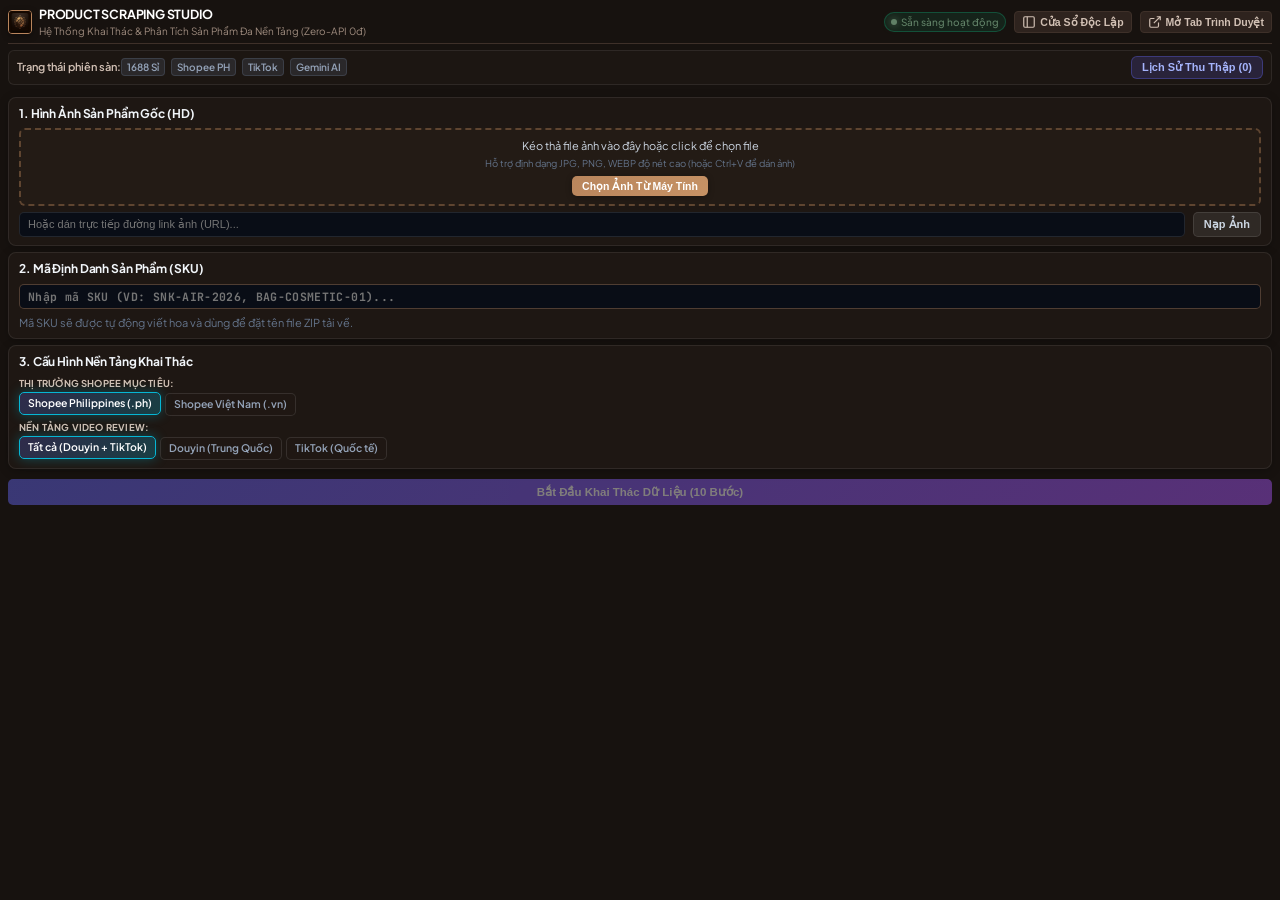
==== commit 5c2fac73: "fix(icons): transcode real PNG icons with 16x16, 32x32, 48x48, 128x128 multi-resolution support for " ====
--- a/product_scraping/ui/index.html
+++ b/product_scraping/ui/index.html
@@ -8,6 +8,7 @@
   <link rel="preconnect" href="https://fonts.googleapis.com">
   <link rel="preconnect" href="https://fonts.gstatic.com" crossorigin>
   <link href="https://fonts.googleapis.com/css2?family=Plus+Jakarta+Sans:wght@400;500;600;700&family=JetBrains+Mono:wght@400;500&display=swap" rel="stylesheet">
+  <link rel="icon" type="image/png" href="assets/icon-32.png">
   <link rel="stylesheet" href="style.css">
   <script src="../libs/jszip.min.js"></script>
 </head>
